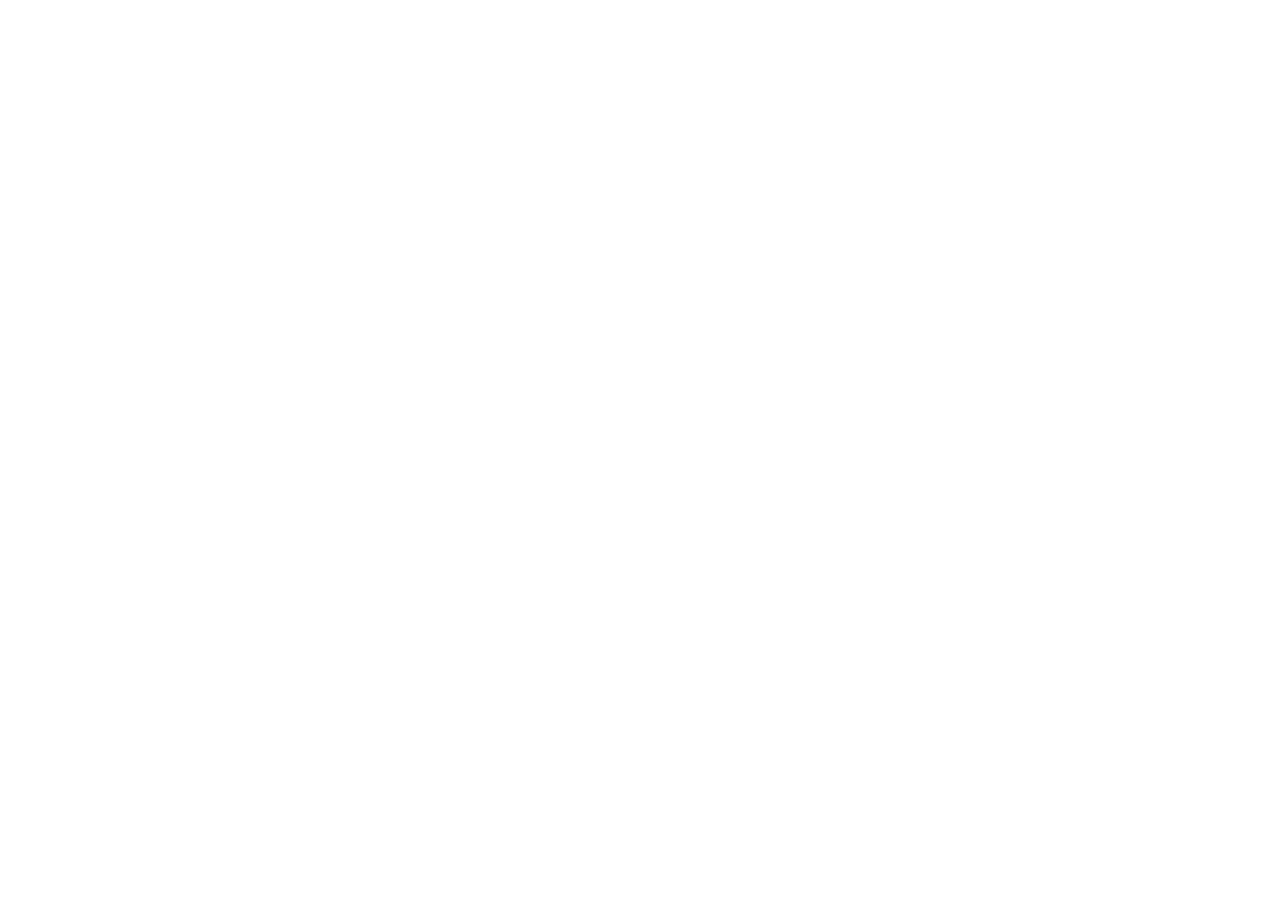
==== index.html @ 04770081 "commit first time" ====
<!doctype html>
<html lang="en">
<head>
  <meta charset="utf-8">
  <title>Project1</title>
  <base href="https://chandraahmad.github.io/project1/">
  <meta name="viewport" content="width=device-width, initial-scale=1">
  <link rel="icon" type="image/x-icon" href="favicon.ico">
  <link href="https://fonts.googleapis.com/css?family=Roboto:300,400,500&display=swap" rel="stylesheet">
  <link href="https://fonts.googleapis.com/icon?family=Material+Icons" rel="stylesheet">
<link rel="stylesheet" href="styles.2071a00f18bc515f0399.css"></head>
<body class="mat-typography">
  <app-root></app-root>
<script type="text/javascript" src="runtime.ec2944dd8b20ec099bf3.js"></script><script type="text/javascript" src="polyfills.3bfe17b0583a13473ef2.js"></script><script type="text/javascript" src="main.d7b365424b44c05b4bc6.js"></script></body>
</html>
---- styles.2071a00f18bc515f0399.css ----
.mat-badge-content{font-weight:600;font-size:12px;font-family:Roboto,"Helvetica Neue",sans-serif}.mat-badge-small .mat-badge-content{font-size:6px}.mat-badge-large .mat-badge-content{font-size:24px}.mat-h1,.mat-headline,.mat-typography h1{font:400 24px/32px Roboto,"Helvetica Neue",sans-serif;margin:0 0 16px}.mat-h2,.mat-title,.mat-typography h2{font:500 20px/32px Roboto,"Helvetica Neue",sans-serif;margin:0 0 16px}.mat-h3,.mat-subheading-2,.mat-typography h3{font:400 16px/28px Roboto,"Helvetica Neue",sans-serif;margin:0 0 16px}.mat-h4,.mat-subheading-1,.mat-typography h4{font:400 15px/24px Roboto,"Helvetica Neue",sans-serif;margin:0 0 16px}.mat-h5,.mat-typography h5{font:400 11.62px/20px Roboto,"Helvetica Neue",sans-serif;margin:0 0 12px}.mat-h6,.mat-typography h6{font:400 9.38px/20px Roboto,"Helvetica Neue",sans-serif;margin:0 0 12px}.mat-body-2,.mat-body-strong{font:500 14px/24px Roboto,"Helvetica Neue",sans-serif}.mat-body,.mat-body-1,.mat-typography{font:400 14px/20px Roboto,"Helvetica Neue",sans-serif}.mat-body p,.mat-body-1 p,.mat-typography p{margin:0 0 12px}.mat-caption,.mat-small{font:400 12px/20px Roboto,"Helvetica Neue",sans-serif}.mat-display-4,.mat-typography .mat-display-4{font:300 112px/112px Roboto,"Helvetica Neue",sans-serif;margin:0 0 56px;letter-spacing:-.05em}.mat-display-3,.mat-typography .mat-display-3{font:400 56px/56px Roboto,"Helvetica Neue",sans-serif;margin:0 0 64px;letter-spacing:-.02em}.mat-display-2,.mat-typography .mat-display-2{font:400 45px/48px Roboto,"Helvetica Neue",sans-serif;margin:0 0 64px;letter-spacing:-.005em}.mat-display-1,.mat-typography .mat-display-1{font:400 34px/40px Roboto,"Helvetica Neue",sans-serif;margin:0 0 64px}.mat-bottom-sheet-container{font:400 14px/20px Roboto,"Helvetica Neue",sans-serif}.mat-button,.mat-fab,.mat-flat-button,.mat-icon-button,.mat-mini-fab,.mat-raised-button,.mat-stroked-button{font-family:Roboto,"Helvetica Neue",sans-serif;font-size:14px;font-weight:500}.mat-button-toggle,.mat-card{font-family:Roboto,"Helvetica Neue",sans-serif}.mat-card-title{font-size:24px;font-weight:500}.mat-card-header .mat-card-title{font-size:20px}.mat-card-content,.mat-card-subtitle{font-size:14px}.mat-checkbox{font-family:Roboto,"Helvetica Neue",sans-serif}.mat-checkbox-layout .mat-checkbox-label{line-height:24px}.mat-chip{font-size:14px;font-weight:500}.mat-chip .mat-chip-remove.mat-icon,.mat-chip .mat-chip-trailing-icon.mat-icon{font-size:18px}.mat-table{font-family:Roboto,"Helvetica Neue",sans-serif}.mat-header-cell{font-size:12px;font-weight:500}.mat-cell,.mat-footer-cell{font-size:14px}.mat-calendar{font-family:Roboto,"Helvetica Neue",sans-serif}.mat-calendar-body{font-size:13px}.mat-calendar-body-label,.mat-calendar-period-button{font-size:14px;font-weight:500}.mat-calendar-table-header th{font-size:11px;font-weight:400}.mat-dialog-title{font:500 20px/32px Roboto,"Helvetica Neue",sans-serif}.mat-expansion-panel-header{font-family:Roboto,"Helvetica Neue",sans-serif;font-size:15px;font-weight:400}.mat-expansion-panel-content{font:400 14px/20px Roboto,"Helvetica Neue",sans-serif}.mat-form-field{font-size:inherit;font-weight:400;line-height:1.125;font-family:Roboto,"Helvetica Neue",sans-serif}.mat-form-field-wrapper{padding-bottom:1.34375em}.mat-form-field-prefix .mat-icon,.mat-form-field-suffix .mat-icon{font-size:150%;line-height:1.125}.mat-form-field-prefix .mat-icon-button,.mat-form-field-suffix .mat-icon-button{height:1.5em;width:1.5em}.mat-form-field-prefix .mat-icon-button .mat-icon,.mat-form-field-suffix .mat-icon-button .mat-icon{height:1.125em;line-height:1.125}.mat-form-field-infix{padding:.5em 0;border-top:.84375em solid transparent}.mat-form-field-can-float .mat-input-server:focus+.mat-form-field-label-wrapper .mat-form-field-label,.mat-form-field-can-float.mat-form-field-should-float .mat-form-field-label{transform:translateY(-1.34375em) scale(.75);width:133.33333%}.mat-form-field-can-float .mat-input-server[label]:not(:label-shown)+.mat-form-field-label-wrapper .mat-form-field-label{transform:translateY(-1.34374em) scale(.75);width:133.33334%}.mat-form-field-label-wrapper{top:-.84375em;padding-top:.84375em}.mat-form-field-label{top:1.34375em}.mat-form-field-underline{bottom:1.34375em}.mat-form-field-subscript-wrapper{font-size:75%;margin-top:.66667em;top:calc(100% - 1.79167em)}.mat-form-field-appearance-legacy .mat-form-field-wrapper{padding-bottom:1.25em}.mat-form-field-appearance-legacy .mat-form-field-infix{padding:.4375em 0}.mat-form-field-appearance-legacy.mat-form-field-can-float .mat-input-server:focus+.mat-form-field-label-wrapper .mat-form-field-label,.mat-form-field-appearance-legacy.mat-form-field-can-float.mat-form-field-should-float .mat-form-field-label{transform:translateY(-1.28125em) scale(.75) perspective(100px) translateZ(.001px);-ms-transform:translateY(-1.28125em) scale(.75);width:133.33333%}.mat-form-field-appearance-legacy.mat-form-field-can-float .mat-form-field-autofill-control:-webkit-autofill+.mat-form-field-label-wrapper .mat-form-field-label{transform:translateY(-1.28125em) scale(.75) perspective(100px) translateZ(.00101px);-ms-transform:translateY(-1.28124em) scale(.75);width:133.33334%}.mat-form-field-appearance-legacy.mat-form-field-can-float .mat-input-server[label]:not(:label-shown)+.mat-form-field-label-wrapper .mat-form-field-label{transform:translateY(-1.28125em) scale(.75) perspective(100px) translateZ(.00102px);-ms-transform:translateY(-1.28123em) scale(.75);width:133.33335%}.mat-form-field-appearance-legacy .mat-form-field-label{top:1.28125em}.mat-form-field-appearance-legacy .mat-form-field-subscript-wrapper{margin-top:.54167em;top:calc(100% - 1.66667em)}@media print{.mat-form-field-appearance-legacy.mat-form-field-can-float .mat-input-server:focus+.mat-form-field-label-wrapper .mat-form-field-label,.mat-form-field-appearance-legacy.mat-form-field-can-float.mat-form-field-should-float .mat-form-field-label{transform:translateY(-1.28122em) scale(.75)}.mat-form-field-appearance-legacy.mat-form-field-can-float .mat-form-field-autofill-control:-webkit-autofill+.mat-form-field-label-wrapper .mat-form-field-label{transform:translateY(-1.28121em) scale(.75)}.mat-form-field-appearance-legacy.mat-form-field-can-float .mat-input-server[label]:not(:label-shown)+.mat-form-field-label-wrapper .mat-form-field-label{transform:translateY(-1.2812em) scale(.75)}}.mat-form-field-appearance-fill .mat-form-field-infix{padding:.25em 0 .75em}.mat-form-field-appearance-fill .mat-form-field-label{top:1.09375em;margin-top:-.5em}.mat-form-field-appearance-fill.mat-form-field-can-float .mat-input-server:focus+.mat-form-field-label-wrapper .mat-form-field-label,.mat-form-field-appearance-fill.mat-form-field-can-float.mat-form-field-should-float .mat-form-field-label{transform:translateY(-.59375em) scale(.75);width:133.33333%}.mat-form-field-appearance-fill.mat-form-field-can-float .mat-input-server[label]:not(:label-shown)+.mat-form-field-label-wrapper .mat-form-field-label{transform:translateY(-.59374em) scale(.75);width:133.33334%}.mat-form-field-appearance-outline .mat-form-field-infix{padding:1em 0}.mat-form-field-appearance-outline .mat-form-field-label{top:1.84375em;margin-top:-.25em}.mat-form-field-appearance-outline.mat-form-field-can-float .mat-input-server:focus+.mat-form-field-label-wrapper .mat-form-field-label,.mat-form-field-appearance-outline.mat-form-field-can-float.mat-form-field-should-float .mat-form-field-label{transform:translateY(-1.59375em) scale(.75);width:133.33333%}.mat-form-field-appearance-outline.mat-form-field-can-float .mat-input-server[label]:not(:label-shown)+.mat-form-field-label-wrapper .mat-form-field-label{transform:translateY(-1.59374em) scale(.75);width:133.33334%}.mat-grid-tile-footer,.mat-grid-tile-header{font-size:14px}.mat-grid-tile-footer .mat-line,.mat-grid-tile-header .mat-line{white-space:nowrap;overflow:hidden;text-overflow:ellipsis;display:block;box-sizing:border-box}.mat-grid-tile-footer .mat-line:nth-child(n+2),.mat-grid-tile-header .mat-line:nth-child(n+2){font-size:12px}input.mat-input-element{margin-top:-.0625em}.mat-menu-item{font-family:Roboto,"Helvetica Neue",sans-serif;font-size:14px;font-weight:400}.mat-paginator,.mat-paginator-page-size .mat-select-trigger{font-family:Roboto,"Helvetica Neue",sans-serif;font-size:12px}.mat-radio-button,.mat-select{font-family:Roboto,"Helvetica Neue",sans-serif}.mat-select-trigger{height:1.125em}.mat-slide-toggle-content{font-family:Roboto,"Helvetica Neue",sans-serif}.mat-slider-thumb-label-text{font-family:Roboto,"Helvetica Neue",sans-serif;font-size:12px;font-weight:500}.mat-stepper-horizontal,.mat-stepper-vertical{font-family:Roboto,"Helvetica Neue",sans-serif}.mat-step-label{font-size:14px;font-weight:400}.mat-step-sub-label-error{font-weight:400}.mat-step-label-error{font-size:14px}.mat-step-label-selected{font-size:14px;font-weight:500}.mat-tab-group{font-family:Roboto,"Helvetica Neue",sans-serif}.mat-tab-label,.mat-tab-link{font-family:Roboto,"Helvetica Neue",sans-serif;font-size:14px;font-weight:500}.mat-toolbar,.mat-toolbar h1,.mat-toolbar h2,.mat-toolbar h3,.mat-toolbar h4,.mat-toolbar h5,.mat-toolbar h6{font:500 20px/32px Roboto,"Helvetica Neue",sans-serif;margin:0}.mat-tooltip{font-family:Roboto,"Helvetica Neue",sans-serif;font-size:10px;padding-top:6px;padding-bottom:6px}.mat-tooltip-handset{font-size:14px;padding-top:8px;padding-bottom:8px}.mat-list-item,.mat-list-option{font-family:Roboto,"Helvetica Neue",sans-serif}.mat-list-base .mat-list-item{font-size:16px}.mat-list-base .mat-list-item .mat-line{white-space:nowrap;overflow:hidden;text-overflow:ellipsis;display:block;box-sizing:border-box}.mat-list-base .mat-list-item .mat-line:nth-child(n+2){font-size:14px}.mat-list-base .mat-list-option{font-size:16px}.mat-list-base .mat-list-option .mat-line{white-space:nowrap;overflow:hidden;text-overflow:ellipsis;display:block;box-sizing:border-box}.mat-list-base .mat-list-option .mat-line:nth-child(n+2){font-size:14px}.mat-list-base[dense] .mat-list-item{font-size:12px}.mat-list-base[dense] .mat-list-item .mat-line{white-space:nowrap;overflow:hidden;text-overflow:ellipsis;display:block;box-sizing:border-box}.mat-list-base[dense] .mat-list-item .mat-line:nth-child(n+2),.mat-list-base[dense] .mat-list-option{font-size:12px}.mat-list-base[dense] .mat-list-option .mat-line{white-space:nowrap;overflow:hidden;text-overflow:ellipsis;display:block;box-sizing:border-box}.mat-list-base[dense] .mat-list-option .mat-line:nth-child(n+2){font-size:12px}.mat-list-base[dense] .mat-subheader{font-family:Roboto,"Helvetica Neue",sans-serif;font-size:12px;font-weight:500}.mat-option{font-family:Roboto,"Helvetica Neue",sans-serif;font-size:16px;color:#fff}.mat-optgroup-label{font:500 14px/24px Roboto,"Helvetica Neue",sans-serif;color:rgba(255,255,255,.7)}.mat-simple-snackbar{font-family:Roboto,"Helvetica Neue",sans-serif;font-size:14px}.mat-simple-snackbar-action{line-height:1;font-family:inherit;font-size:inherit;font-weight:500}.mat-ripple{overflow:hidden;position:relative}.mat-ripple.mat-ripple-unbounded{overflow:visible}.mat-ripple-element{position:absolute;border-radius:50%;pointer-events:none;transition:opacity,transform 0s cubic-bezier(0,0,.2,1);transform:scale(0)}@media (-ms-high-contrast:active){.mat-ripple-element{display:none}}.cdk-visually-hidden{border:0;clip:rect(0 0 0 0);height:1px;margin:-1px;overflow:hidden;padding:0;position:absolute;width:1px;outline:0;-webkit-appearance:none;-moz-appearance:none}.cdk-global-overlay-wrapper,.cdk-overlay-container{pointer-events:none;top:0;left:0;height:100%;width:100%}.cdk-overlay-container{position:fixed;z-index:1000}.cdk-overlay-container:empty{display:none}.cdk-global-overlay-wrapper{display:flex;position:absolute;z-index:1000}.cdk-overlay-pane{position:absolute;pointer-events:auto;box-sizing:border-box;z-index:1000;display:flex;max-width:100%;max-height:100%}.cdk-overlay-backdrop{position:absolute;top:0;bottom:0;left:0;right:0;z-index:1000;pointer-events:auto;-webkit-tap-highlight-color:transparent;transition:opacity .4s cubic-bezier(.25,.8,.25,1);opacity:0}.cdk-overlay-backdrop.cdk-overlay-backdrop-showing{opacity:1}@media screen and (-ms-high-contrast:active){.cdk-overlay-backdrop.cdk-overlay-backdrop-showing{opacity:.6}}.cdk-overlay-dark-backdrop{background:rgba(0,0,0,.32)}.cdk-overlay-transparent-backdrop,.cdk-overlay-transparent-backdrop.cdk-overlay-backdrop-showing{opacity:0}.cdk-overlay-connected-position-bounding-box{position:absolute;z-index:1000;display:flex;flex-direction:column;min-width:1px;min-height:1px}.cdk-global-scrollblock{position:fixed;width:100%;overflow-y:scroll}@-webkit-keyframes cdk-text-field-autofill-start{/*!*/}@keyframes cdk-text-field-autofill-start{/*!*/}@-webkit-keyframes cdk-text-field-autofill-end{/*!*/}@keyframes cdk-text-field-autofill-end{/*!*/}.cdk-text-field-autofill-monitored:-webkit-autofill{-webkit-animation-name:cdk-text-field-autofill-start;animation-name:cdk-text-field-autofill-start}.cdk-text-field-autofill-monitored:not(:-webkit-autofill){-webkit-animation-name:cdk-text-field-autofill-end;animation-name:cdk-text-field-autofill-end}textarea.cdk-textarea-autosize{resize:none}textarea.cdk-textarea-autosize-measuring{height:auto!important;overflow:hidden!important;padding:2px 0!important;box-sizing:content-box!important}.mat-ripple-element{background-color:rgba(255,255,255,.1)}.mat-option.mat-selected:not(.mat-option-multiple):not(.mat-option-disabled),.mat-option:focus:not(.mat-option-disabled),.mat-option:hover:not(.mat-option-disabled){background:rgba(255,255,255,.04)}.mat-option.mat-active{background:rgba(255,255,255,.04);color:#fff}.mat-option.mat-option-disabled{color:rgba(255,255,255,.5)}.mat-primary .mat-option.mat-selected:not(.mat-option-disabled){color:#c2185b}.mat-accent .mat-option.mat-selected:not(.mat-option-disabled){color:#b0bec5}.mat-warn .mat-option.mat-selected:not(.mat-option-disabled){color:#f44336}.mat-optgroup-disabled .mat-optgroup-label{color:rgba(255,255,255,.5)}.mat-pseudo-checkbox{color:rgba(255,255,255,.7)}.mat-pseudo-checkbox::after{color:#303030}.mat-pseudo-checkbox-disabled{color:#686868}.mat-accent .mat-pseudo-checkbox-checked,.mat-accent .mat-pseudo-checkbox-indeterminate,.mat-pseudo-checkbox-checked,.mat-pseudo-checkbox-indeterminate{background:#b0bec5}.mat-primary .mat-pseudo-checkbox-checked,.mat-primary .mat-pseudo-checkbox-indeterminate{background:#c2185b}.mat-warn .mat-pseudo-checkbox-checked,.mat-warn .mat-pseudo-checkbox-indeterminate{background:#f44336}.mat-pseudo-checkbox-checked.mat-pseudo-checkbox-disabled,.mat-pseudo-checkbox-indeterminate.mat-pseudo-checkbox-disabled{background:#686868}.mat-elevation-z0{box-shadow:0 0 0 0 rgba(0,0,0,.2),0 0 0 0 rgba(0,0,0,.14),0 0 0 0 rgba(0,0,0,.12)}.mat-elevation-z1{box-shadow:0 2px 1px -1px rgba(0,0,0,.2),0 1px 1px 0 rgba(0,0,0,.14),0 1px 3px 0 rgba(0,0,0,.12)}.mat-elevation-z2{box-shadow:0 3px 1px -2px rgba(0,0,0,.2),0 2px 2px 0 rgba(0,0,0,.14),0 1px 5px 0 rgba(0,0,0,.12)}.mat-elevation-z3{box-shadow:0 3px 3px -2px rgba(0,0,0,.2),0 3px 4px 0 rgba(0,0,0,.14),0 1px 8px 0 rgba(0,0,0,.12)}.mat-elevation-z4{box-shadow:0 2px 4px -1px rgba(0,0,0,.2),0 4px 5px 0 rgba(0,0,0,.14),0 1px 10px 0 rgba(0,0,0,.12)}.mat-elevation-z5{box-shadow:0 3px 5px -1px rgba(0,0,0,.2),0 5px 8px 0 rgba(0,0,0,.14),0 1px 14px 0 rgba(0,0,0,.12)}.mat-elevation-z6{box-shadow:0 3px 5px -1px rgba(0,0,0,.2),0 6px 10px 0 rgba(0,0,0,.14),0 1px 18px 0 rgba(0,0,0,.12)}.mat-elevation-z7{box-shadow:0 4px 5px -2px rgba(0,0,0,.2),0 7px 10px 1px rgba(0,0,0,.14),0 2px 16px 1px rgba(0,0,0,.12)}.mat-elevation-z8{box-shadow:0 5px 5px -3px rgba(0,0,0,.2),0 8px 10px 1px rgba(0,0,0,.14),0 3px 14px 2px rgba(0,0,0,.12)}.mat-elevation-z9{box-shadow:0 5px 6px -3px rgba(0,0,0,.2),0 9px 12px 1px rgba(0,0,0,.14),0 3px 16px 2px rgba(0,0,0,.12)}.mat-elevation-z10{box-shadow:0 6px 6px -3px rgba(0,0,0,.2),0 10px 14px 1px rgba(0,0,0,.14),0 4px 18px 3px rgba(0,0,0,.12)}.mat-elevation-z11{box-shadow:0 6px 7px -4px rgba(0,0,0,.2),0 11px 15px 1px rgba(0,0,0,.14),0 4px 20px 3px rgba(0,0,0,.12)}.mat-elevation-z12{box-shadow:0 7px 8px -4px rgba(0,0,0,.2),0 12px 17px 2px rgba(0,0,0,.14),0 5px 22px 4px rgba(0,0,0,.12)}.mat-elevation-z13{box-shadow:0 7px 8px -4px rgba(0,0,0,.2),0 13px 19px 2px rgba(0,0,0,.14),0 5px 24px 4px rgba(0,0,0,.12)}.mat-elevation-z14{box-shadow:0 7px 9px -4px rgba(0,0,0,.2),0 14px 21px 2px rgba(0,0,0,.14),0 5px 26px 4px rgba(0,0,0,.12)}.mat-elevation-z15{box-shadow:0 8px 9px -5px rgba(0,0,0,.2),0 15px 22px 2px rgba(0,0,0,.14),0 6px 28px 5px rgba(0,0,0,.12)}.mat-elevation-z16{box-shadow:0 8px 10px -5px rgba(0,0,0,.2),0 16px 24px 2px rgba(0,0,0,.14),0 6px 30px 5px rgba(0,0,0,.12)}.mat-elevation-z17{box-shadow:0 8px 11px -5px rgba(0,0,0,.2),0 17px 26px 2px rgba(0,0,0,.14),0 6px 32px 5px rgba(0,0,0,.12)}.mat-elevation-z18{box-shadow:0 9px 11px -5px rgba(0,0,0,.2),0 18px 28px 2px rgba(0,0,0,.14),0 7px 34px 6px rgba(0,0,0,.12)}.mat-elevation-z19{box-shadow:0 9px 12px -6px rgba(0,0,0,.2),0 19px 29px 2px rgba(0,0,0,.14),0 7px 36px 6px rgba(0,0,0,.12)}.mat-elevation-z20{box-shadow:0 10px 13px -6px rgba(0,0,0,.2),0 20px 31px 3px rgba(0,0,0,.14),0 8px 38px 7px rgba(0,0,0,.12)}.mat-elevation-z21{box-shadow:0 10px 13px -6px rgba(0,0,0,.2),0 21px 33px 3px rgba(0,0,0,.14),0 8px 40px 7px rgba(0,0,0,.12)}.mat-elevation-z22{box-shadow:0 10px 14px -6px rgba(0,0,0,.2),0 22px 35px 3px rgba(0,0,0,.14),0 8px 42px 7px rgba(0,0,0,.12)}.mat-elevation-z23{box-shadow:0 11px 14px -7px rgba(0,0,0,.2),0 23px 36px 3px rgba(0,0,0,.14),0 9px 44px 8px rgba(0,0,0,.12)}.mat-elevation-z24{box-shadow:0 11px 15px -7px rgba(0,0,0,.2),0 24px 38px 3px rgba(0,0,0,.14),0 9px 46px 8px rgba(0,0,0,.12)}.mat-app-background{background-color:#303030;color:#fff}.mat-theme-loaded-marker{display:none}.mat-autocomplete-panel{background:#424242;color:#fff}.mat-autocomplete-panel:not([class*=mat-elevation-z]){box-shadow:0 2px 4px -1px rgba(0,0,0,.2),0 4px 5px 0 rgba(0,0,0,.14),0 1px 10px 0 rgba(0,0,0,.12)}.mat-autocomplete-panel .mat-option.mat-selected:not(.mat-active):not(:hover){background:#424242}.mat-autocomplete-panel .mat-option.mat-selected:not(.mat-active):not(:hover):not(.mat-option-disabled){color:#fff}@media (-ms-high-contrast:active){.mat-badge-content{outline:solid 1px;border-radius:0}.mat-checkbox-disabled{opacity:.5}}.mat-badge-accent .mat-badge-content{background:#b0bec5;color:rgba(0,0,0,.87)}.mat-badge-warn .mat-badge-content{color:#fff;background:#f44336}.mat-badge{position:relative}.mat-badge-hidden .mat-badge-content{display:none}.mat-badge-disabled .mat-badge-content{background:#6e6e6e;color:rgba(255,255,255,.5)}.mat-badge-content{color:#fff;background:#c2185b;position:absolute;text-align:center;display:inline-block;border-radius:50%;transition:transform .2s ease-in-out;transform:scale(.6);overflow:hidden;white-space:nowrap;text-overflow:ellipsis;pointer-events:none}.mat-badge-content.mat-badge-active{transform:none}.mat-badge-small .mat-badge-content{width:16px;height:16px;line-height:16px}.mat-badge-small.mat-badge-above .mat-badge-content{top:-8px}.mat-badge-small.mat-badge-below .mat-badge-content{bottom:-8px}.mat-badge-small.mat-badge-before .mat-badge-content{left:-16px}[dir=rtl] .mat-badge-small.mat-badge-before .mat-badge-content{left:auto;right:-16px}.mat-badge-small.mat-badge-after .mat-badge-content{right:-16px}[dir=rtl] .mat-badge-small.mat-badge-after .mat-badge-content{right:auto;left:-16px}.mat-badge-small.mat-badge-overlap.mat-badge-before .mat-badge-content{left:-8px}[dir=rtl] .mat-badge-small.mat-badge-overlap.mat-badge-before .mat-badge-content{left:auto;right:-8px}.mat-badge-small.mat-badge-overlap.mat-badge-after .mat-badge-content{right:-8px}[dir=rtl] .mat-badge-small.mat-badge-overlap.mat-badge-after .mat-badge-content{right:auto;left:-8px}.mat-badge-medium .mat-badge-content{width:22px;height:22px;line-height:22px}.mat-badge-medium.mat-badge-above .mat-badge-content{top:-11px}.mat-badge-medium.mat-badge-below .mat-badge-content{bottom:-11px}.mat-badge-medium.mat-badge-before .mat-badge-content{left:-22px}[dir=rtl] .mat-badge-medium.mat-badge-before .mat-badge-content{left:auto;right:-22px}.mat-badge-medium.mat-badge-after .mat-badge-content{right:-22px}[dir=rtl] .mat-badge-medium.mat-badge-after .mat-badge-content{right:auto;left:-22px}.mat-badge-medium.mat-badge-overlap.mat-badge-before .mat-badge-content{left:-11px}[dir=rtl] .mat-badge-medium.mat-badge-overlap.mat-badge-before .mat-badge-content{left:auto;right:-11px}.mat-badge-medium.mat-badge-overlap.mat-badge-after .mat-badge-content{right:-11px}[dir=rtl] .mat-badge-medium.mat-badge-overlap.mat-badge-after .mat-badge-content{right:auto;left:-11px}.mat-badge-large .mat-badge-content{width:28px;height:28px;line-height:28px}.mat-badge-large.mat-badge-above .mat-badge-content{top:-14px}.mat-badge-large.mat-badge-below .mat-badge-content{bottom:-14px}.mat-badge-large.mat-badge-before .mat-badge-content{left:-28px}[dir=rtl] .mat-badge-large.mat-badge-before .mat-badge-content{left:auto;right:-28px}.mat-badge-large.mat-badge-after .mat-badge-content{right:-28px}[dir=rtl] .mat-badge-large.mat-badge-after .mat-badge-content{right:auto;left:-28px}.mat-badge-large.mat-badge-overlap.mat-badge-before .mat-badge-content{left:-14px}[dir=rtl] .mat-badge-large.mat-badge-overlap.mat-badge-before .mat-badge-content{left:auto;right:-14px}.mat-badge-large.mat-badge-overlap.mat-badge-after .mat-badge-content{right:-14px}[dir=rtl] .mat-badge-large.mat-badge-overlap.mat-badge-after .mat-badge-content{right:auto;left:-14px}.mat-bottom-sheet-container{box-shadow:0 8px 10px -5px rgba(0,0,0,.2),0 16px 24px 2px rgba(0,0,0,.14),0 6px 30px 5px rgba(0,0,0,.12);background:#424242;color:#fff}.mat-button,.mat-icon-button,.mat-stroked-button{color:inherit;background:0 0}.mat-button.mat-primary,.mat-icon-button.mat-primary,.mat-stroked-button.mat-primary{color:#c2185b}.mat-button.mat-accent,.mat-icon-button.mat-accent,.mat-stroked-button.mat-accent{color:#b0bec5}.mat-button.mat-warn,.mat-icon-button.mat-warn,.mat-stroked-button.mat-warn{color:#f44336}.mat-button.mat-accent[disabled],.mat-button.mat-primary[disabled],.mat-button.mat-warn[disabled],.mat-button[disabled][disabled],.mat-icon-button.mat-accent[disabled],.mat-icon-button.mat-primary[disabled],.mat-icon-button.mat-warn[disabled],.mat-icon-button[disabled][disabled],.mat-stroked-button.mat-accent[disabled],.mat-stroked-button.mat-primary[disabled],.mat-stroked-button.mat-warn[disabled],.mat-stroked-button[disabled][disabled]{color:rgba(255,255,255,.3)}.mat-button.mat-primary .mat-button-focus-overlay,.mat-icon-button.mat-primary .mat-button-focus-overlay,.mat-stroked-button.mat-primary .mat-button-focus-overlay{background-color:#c2185b}.mat-button.mat-accent .mat-button-focus-overlay,.mat-icon-button.mat-accent .mat-button-focus-overlay,.mat-stroked-button.mat-accent .mat-button-focus-overlay{background-color:#b0bec5}.mat-button.mat-warn .mat-button-focus-overlay,.mat-icon-button.mat-warn .mat-button-focus-overlay,.mat-stroked-button.mat-warn .mat-button-focus-overlay{background-color:#f44336}.mat-button[disabled] .mat-button-focus-overlay,.mat-icon-button[disabled] .mat-button-focus-overlay,.mat-stroked-button[disabled] .mat-button-focus-overlay{background-color:transparent}.mat-button .mat-ripple-element,.mat-icon-button .mat-ripple-element,.mat-stroked-button .mat-ripple-element{opacity:.1;background-color:currentColor}.mat-button-focus-overlay{background:#fff}.mat-stroked-button:not([disabled]){border-color:rgba(255,255,255,.12)}.mat-fab,.mat-flat-button,.mat-mini-fab,.mat-raised-button{color:#fff;background-color:#424242}.mat-fab.mat-primary,.mat-flat-button.mat-primary,.mat-mini-fab.mat-primary,.mat-raised-button.mat-primary{color:#fff;background-color:#c2185b}.mat-fab.mat-accent,.mat-flat-button.mat-accent,.mat-mini-fab.mat-accent,.mat-raised-button.mat-accent{color:rgba(0,0,0,.87);background-color:#b0bec5}.mat-fab.mat-warn,.mat-flat-button.mat-warn,.mat-mini-fab.mat-warn,.mat-raised-button.mat-warn{color:#fff;background-color:#f44336}.mat-fab.mat-accent[disabled],.mat-fab.mat-primary[disabled],.mat-fab.mat-warn[disabled],.mat-fab[disabled][disabled],.mat-flat-button.mat-accent[disabled],.mat-flat-button.mat-primary[disabled],.mat-flat-button.mat-warn[disabled],.mat-flat-button[disabled][disabled],.mat-mini-fab.mat-accent[disabled],.mat-mini-fab.mat-primary[disabled],.mat-mini-fab.mat-warn[disabled],.mat-mini-fab[disabled][disabled],.mat-raised-button.mat-accent[disabled],.mat-raised-button.mat-primary[disabled],.mat-raised-button.mat-warn[disabled],.mat-raised-button[disabled][disabled]{color:rgba(255,255,255,.3);background-color:rgba(255,255,255,.12)}.mat-fab.mat-primary .mat-ripple-element,.mat-flat-button.mat-primary .mat-ripple-element,.mat-mini-fab.mat-primary .mat-ripple-element,.mat-raised-button.mat-primary .mat-ripple-element{background-color:rgba(255,255,255,.1)}.mat-fab.mat-accent .mat-ripple-element,.mat-flat-button.mat-accent .mat-ripple-element,.mat-mini-fab.mat-accent .mat-ripple-element,.mat-raised-button.mat-accent .mat-ripple-element{background-color:rgba(0,0,0,.1)}.mat-fab.mat-warn .mat-ripple-element,.mat-flat-button.mat-warn .mat-ripple-element,.mat-mini-fab.mat-warn .mat-ripple-element,.mat-raised-button.mat-warn .mat-ripple-element{background-color:rgba(255,255,255,.1)}.mat-flat-button:not([class*=mat-elevation-z]),.mat-stroked-button:not([class*=mat-elevation-z]){box-shadow:0 0 0 0 rgba(0,0,0,.2),0 0 0 0 rgba(0,0,0,.14),0 0 0 0 rgba(0,0,0,.12)}.mat-raised-button:not([class*=mat-elevation-z]){box-shadow:0 3px 1px -2px rgba(0,0,0,.2),0 2px 2px 0 rgba(0,0,0,.14),0 1px 5px 0 rgba(0,0,0,.12)}.mat-raised-button:not([disabled]):active:not([class*=mat-elevation-z]){box-shadow:0 5px 5px -3px rgba(0,0,0,.2),0 8px 10px 1px rgba(0,0,0,.14),0 3px 14px 2px rgba(0,0,0,.12)}.mat-raised-button[disabled]:not([class*=mat-elevation-z]){box-shadow:0 0 0 0 rgba(0,0,0,.2),0 0 0 0 rgba(0,0,0,.14),0 0 0 0 rgba(0,0,0,.12)}.mat-fab:not([class*=mat-elevation-z]),.mat-mini-fab:not([class*=mat-elevation-z]){box-shadow:0 3px 5px -1px rgba(0,0,0,.2),0 6px 10px 0 rgba(0,0,0,.14),0 1px 18px 0 rgba(0,0,0,.12)}.mat-fab:not([disabled]):active:not([class*=mat-elevation-z]),.mat-mini-fab:not([disabled]):active:not([class*=mat-elevation-z]){box-shadow:0 7px 8px -4px rgba(0,0,0,.2),0 12px 17px 2px rgba(0,0,0,.14),0 5px 22px 4px rgba(0,0,0,.12)}.mat-fab[disabled]:not([class*=mat-elevation-z]),.mat-mini-fab[disabled]:not([class*=mat-elevation-z]){box-shadow:0 0 0 0 rgba(0,0,0,.2),0 0 0 0 rgba(0,0,0,.14),0 0 0 0 rgba(0,0,0,.12)}.mat-button-toggle-group,.mat-button-toggle-standalone{box-shadow:0 3px 1px -2px rgba(0,0,0,.2),0 2px 2px 0 rgba(0,0,0,.14),0 1px 5px 0 rgba(0,0,0,.12)}.mat-button-toggle-group-appearance-standard,.mat-button-toggle-standalone.mat-button-toggle-appearance-standard{box-shadow:none;border:1px solid rgba(255,255,255,.12)}.mat-button-toggle{color:rgba(255,255,255,.5)}.mat-button-toggle .mat-button-toggle-focus-overlay{background-color:rgba(255,255,255,.12)}.mat-button-toggle-appearance-standard{color:#fff;background:#424242}.mat-button-toggle-appearance-standard .mat-button-toggle-focus-overlay{background-color:#fff}.mat-button-toggle-group-appearance-standard .mat-button-toggle+.mat-button-toggle{border-left:1px solid rgba(255,255,255,.12)}[dir=rtl] .mat-button-toggle-group-appearance-standard .mat-button-toggle+.mat-button-toggle{border-left:none;border-right:1px solid rgba(255,255,255,.12)}.mat-button-toggle-group-appearance-standard.mat-button-toggle-vertical .mat-button-toggle+.mat-button-toggle{border-left:none;border-right:none;border-top:1px solid rgba(255,255,255,.12)}.mat-button-toggle-checked{background-color:#212121;color:rgba(255,255,255,.7)}.mat-button-toggle-checked.mat-button-toggle-appearance-standard{color:#fff}.mat-button-toggle-disabled{color:rgba(255,255,255,.3);background-color:#000}.mat-button-toggle-disabled.mat-button-toggle-appearance-standard{background:#424242}.mat-button-toggle-disabled.mat-button-toggle-checked{background-color:#424242}.mat-card{background:#424242;color:#fff}.mat-card:not([class*=mat-elevation-z]){box-shadow:0 2px 1px -1px rgba(0,0,0,.2),0 1px 1px 0 rgba(0,0,0,.14),0 1px 3px 0 rgba(0,0,0,.12)}.mat-card.mat-card-flat:not([class*=mat-elevation-z]){box-shadow:0 0 0 0 rgba(0,0,0,.2),0 0 0 0 rgba(0,0,0,.14),0 0 0 0 rgba(0,0,0,.12)}.mat-card-subtitle{color:rgba(255,255,255,.7)}.mat-checkbox-frame{border-color:rgba(255,255,255,.7)}.mat-checkbox-checkmark{fill:#303030}.mat-checkbox-checkmark-path{stroke:#303030!important}@media (-ms-high-contrast:black-on-white){.mat-checkbox-checkmark-path{stroke:#000!important}}.mat-checkbox-mixedmark{background-color:#303030}.mat-checkbox-checked.mat-primary .mat-checkbox-background,.mat-checkbox-indeterminate.mat-primary .mat-checkbox-background{background-color:#c2185b}.mat-checkbox-checked.mat-accent .mat-checkbox-background,.mat-checkbox-indeterminate.mat-accent .mat-checkbox-background{background-color:#b0bec5}.mat-checkbox-checked.mat-warn .mat-checkbox-background,.mat-checkbox-indeterminate.mat-warn .mat-checkbox-background{background-color:#f44336}.mat-checkbox-disabled.mat-checkbox-checked .mat-checkbox-background,.mat-checkbox-disabled.mat-checkbox-indeterminate .mat-checkbox-background{background-color:#686868}.mat-checkbox-disabled:not(.mat-checkbox-checked) .mat-checkbox-frame{border-color:#686868}.mat-checkbox-disabled .mat-checkbox-label{color:rgba(255,255,255,.7)}@media (-ms-high-contrast:active){.mat-checkbox-background{background:0 0}}.mat-checkbox:not(.mat-checkbox-disabled).mat-primary .mat-checkbox-ripple .mat-ripple-element{background-color:#c2185b}.mat-checkbox:not(.mat-checkbox-disabled).mat-accent .mat-checkbox-ripple .mat-ripple-element{background-color:#b0bec5}.mat-checkbox:not(.mat-checkbox-disabled).mat-warn .mat-checkbox-ripple .mat-ripple-element{background-color:#f44336}.mat-chip.mat-standard-chip{background-color:#616161;color:#fff}.mat-chip.mat-standard-chip .mat-chip-remove{color:#fff;opacity:.4}.mat-chip.mat-standard-chip:not(.mat-chip-disabled):active{box-shadow:0 3px 3px -2px rgba(0,0,0,.2),0 3px 4px 0 rgba(0,0,0,.14),0 1px 8px 0 rgba(0,0,0,.12)}.mat-chip.mat-standard-chip:not(.mat-chip-disabled) .mat-chip-remove:hover{opacity:.54}.mat-chip.mat-standard-chip.mat-chip-disabled{opacity:.4}.mat-chip.mat-standard-chip::after{background:#fff}.mat-chip.mat-standard-chip.mat-chip-selected.mat-primary{background-color:#c2185b;color:#fff}.mat-chip.mat-standard-chip.mat-chip-selected.mat-primary .mat-chip-remove{color:#fff;opacity:.4}.mat-chip.mat-standard-chip.mat-chip-selected.mat-primary .mat-ripple-element{background:rgba(255,255,255,.1)}.mat-chip.mat-standard-chip.mat-chip-selected.mat-warn{background-color:#f44336;color:#fff}.mat-chip.mat-standard-chip.mat-chip-selected.mat-warn .mat-chip-remove{color:#fff;opacity:.4}.mat-chip.mat-standard-chip.mat-chip-selected.mat-warn .mat-ripple-element{background:rgba(255,255,255,.1)}.mat-chip.mat-standard-chip.mat-chip-selected.mat-accent{background-color:#b0bec5;color:rgba(0,0,0,.87)}.mat-chip.mat-standard-chip.mat-chip-selected.mat-accent .mat-chip-remove{color:rgba(0,0,0,.87);opacity:.4}.mat-chip.mat-standard-chip.mat-chip-selected.mat-accent .mat-ripple-element{background:rgba(0,0,0,.1)}.mat-table{background:#424242}.mat-table tbody,.mat-table tfoot,.mat-table thead,.mat-table-sticky,[mat-footer-row],[mat-header-row],[mat-row],mat-footer-row,mat-header-row,mat-row{background:inherit}mat-footer-row,mat-header-row,mat-row,td.mat-cell,td.mat-footer-cell,th.mat-header-cell{border-bottom-color:rgba(255,255,255,.12)}.mat-header-cell{color:rgba(255,255,255,.7)}.mat-cell,.mat-footer-cell{color:#fff}.mat-calendar-arrow{border-top-color:#fff}.mat-datepicker-content .mat-calendar-next-button,.mat-datepicker-content .mat-calendar-previous-button,.mat-datepicker-toggle{color:#fff}.mat-calendar-table-header{color:rgba(255,255,255,.5)}.mat-calendar-table-header-divider::after{background:rgba(255,255,255,.12)}.mat-calendar-body-label{color:rgba(255,255,255,.7)}.mat-calendar-body-cell-content{color:#fff;border-color:transparent}.mat-calendar-body-disabled>.mat-calendar-body-cell-content:not(.mat-calendar-body-selected){color:rgba(255,255,255,.5)}.cdk-keyboard-focused .mat-calendar-body-active>.mat-calendar-body-cell-content:not(.mat-calendar-body-selected),.cdk-program-focused .mat-calendar-body-active>.mat-calendar-body-cell-content:not(.mat-calendar-body-selected),.mat-calendar-body-cell:not(.mat-calendar-body-disabled):hover>.mat-calendar-body-cell-content:not(.mat-calendar-body-selected){background-color:rgba(255,255,255,.04)}.mat-calendar-body-today:not(.mat-calendar-body-selected){border-color:rgba(255,255,255,.5)}.mat-calendar-body-disabled>.mat-calendar-body-today:not(.mat-calendar-body-selected){border-color:rgba(255,255,255,.3)}.mat-calendar-body-selected{background-color:#c2185b;color:#fff}.mat-calendar-body-disabled>.mat-calendar-body-selected{background-color:rgba(194,24,91,.4)}.mat-calendar-body-today.mat-calendar-body-selected{box-shadow:inset 0 0 0 1px #fff}.mat-datepicker-content{box-shadow:0 2px 4px -1px rgba(0,0,0,.2),0 4px 5px 0 rgba(0,0,0,.14),0 1px 10px 0 rgba(0,0,0,.12);background-color:#424242;color:#fff}.mat-datepicker-content.mat-accent .mat-calendar-body-selected{background-color:#b0bec5;color:rgba(0,0,0,.87)}.mat-datepicker-content.mat-accent .mat-calendar-body-disabled>.mat-calendar-body-selected{background-color:rgba(176,190,197,.4)}.mat-datepicker-content.mat-accent .mat-calendar-body-today.mat-calendar-body-selected{box-shadow:inset 0 0 0 1px rgba(0,0,0,.87)}.mat-datepicker-content.mat-warn .mat-calendar-body-selected{background-color:#f44336;color:#fff}.mat-datepicker-content.mat-warn .mat-calendar-body-disabled>.mat-calendar-body-selected{background-color:rgba(244,67,54,.4)}.mat-datepicker-content.mat-warn .mat-calendar-body-today.mat-calendar-body-selected{box-shadow:inset 0 0 0 1px #fff}.mat-datepicker-content-touch{box-shadow:0 0 0 0 rgba(0,0,0,.2),0 0 0 0 rgba(0,0,0,.14),0 0 0 0 rgba(0,0,0,.12)}.mat-datepicker-toggle-active{color:#c2185b}.mat-datepicker-toggle-active.mat-accent{color:#b0bec5}.mat-datepicker-toggle-active.mat-warn{color:#f44336}.mat-dialog-container{box-shadow:0 11px 15px -7px rgba(0,0,0,.2),0 24px 38px 3px rgba(0,0,0,.14),0 9px 46px 8px rgba(0,0,0,.12);background:#424242;color:#fff}.mat-divider{border-top-color:rgba(255,255,255,.12)}.mat-divider-vertical{border-right-color:rgba(255,255,255,.12)}.mat-expansion-panel{background:#424242;color:#fff}.mat-expansion-panel:not([class*=mat-elevation-z]){box-shadow:0 3px 1px -2px rgba(0,0,0,.2),0 2px 2px 0 rgba(0,0,0,.14),0 1px 5px 0 rgba(0,0,0,.12)}.mat-action-row{border-top-color:rgba(255,255,255,.12)}.mat-expansion-panel:not(.mat-expanded) .mat-expansion-panel-header:not([aria-disabled=true]).cdk-keyboard-focused,.mat-expansion-panel:not(.mat-expanded) .mat-expansion-panel-header:not([aria-disabled=true]).cdk-program-focused,.mat-expansion-panel:not(.mat-expanded) .mat-expansion-panel-header:not([aria-disabled=true]):hover{background:rgba(255,255,255,.04)}@media (hover:none){.mat-expansion-panel:not(.mat-expanded):not([aria-disabled=true]) .mat-expansion-panel-header:hover{background:#424242}}.mat-expansion-panel-header-title{color:#fff}.mat-expansion-indicator::after,.mat-expansion-panel-header-description{color:rgba(255,255,255,.7)}.mat-expansion-panel-header[aria-disabled=true]{color:rgba(255,255,255,.3)}.mat-expansion-panel-header[aria-disabled=true] .mat-expansion-panel-header-description,.mat-expansion-panel-header[aria-disabled=true] .mat-expansion-panel-header-title{color:inherit}.mat-form-field-label,.mat-hint{color:rgba(255,255,255,.7)}.mat-form-field.mat-focused .mat-form-field-label{color:#c2185b}.mat-form-field.mat-focused .mat-form-field-label.mat-accent{color:#b0bec5}.mat-form-field.mat-focused .mat-form-field-label.mat-warn{color:#f44336}.mat-focused .mat-form-field-required-marker{color:#b0bec5}.mat-form-field-ripple{background-color:#fff}.mat-form-field.mat-focused .mat-form-field-ripple{background-color:#c2185b}.mat-form-field.mat-focused .mat-form-field-ripple.mat-accent{background-color:#b0bec5}.mat-form-field.mat-focused .mat-form-field-ripple.mat-warn{background-color:#f44336}.mat-form-field-type-mat-native-select.mat-focused:not(.mat-form-field-invalid) .mat-form-field-infix::after{color:#c2185b}.mat-form-field-type-mat-native-select.mat-focused:not(.mat-form-field-invalid).mat-accent .mat-form-field-infix::after{color:#b0bec5}.mat-form-field-type-mat-native-select.mat-focused:not(.mat-form-field-invalid).mat-warn .mat-form-field-infix::after,.mat-form-field.mat-form-field-invalid .mat-form-field-label,.mat-form-field.mat-form-field-invalid .mat-form-field-label .mat-form-field-required-marker,.mat-form-field.mat-form-field-invalid .mat-form-field-label.mat-accent{color:#f44336}.mat-form-field.mat-form-field-invalid .mat-form-field-ripple,.mat-form-field.mat-form-field-invalid .mat-form-field-ripple.mat-accent{background-color:#f44336}.mat-error{color:#f44336}.mat-form-field-appearance-legacy .mat-form-field-label,.mat-form-field-appearance-legacy .mat-hint{color:rgba(255,255,255,.7)}.mat-form-field-appearance-legacy .mat-form-field-underline{bottom:1.25em;background-color:rgba(255,255,255,.7)}.mat-form-field-appearance-legacy.mat-form-field-disabled .mat-form-field-underline{background-image:linear-gradient(to right,rgba(255,255,255,.7) 0,rgba(255,255,255,.7) 33%,transparent 0);background-size:4px 100%;background-repeat:repeat-x}.mat-form-field-appearance-standard .mat-form-field-underline{background-color:rgba(255,255,255,.7)}.mat-form-field-appearance-standard.mat-form-field-disabled .mat-form-field-underline{background-image:linear-gradient(to right,rgba(255,255,255,.7) 0,rgba(255,255,255,.7) 33%,transparent 0);background-size:4px 100%;background-repeat:repeat-x}.mat-form-field-appearance-fill .mat-form-field-flex{background-color:rgba(255,255,255,.1)}.mat-form-field-appearance-fill.mat-form-field-disabled .mat-form-field-flex{background-color:rgba(255,255,255,.05)}.mat-form-field-appearance-fill .mat-form-field-underline::before{background-color:rgba(255,255,255,.5)}.mat-form-field-appearance-fill.mat-form-field-disabled .mat-form-field-label{color:rgba(255,255,255,.5)}.mat-form-field-appearance-fill.mat-form-field-disabled .mat-form-field-underline::before{background-color:transparent}.mat-form-field-appearance-outline .mat-form-field-outline{color:rgba(255,255,255,.3)}.mat-form-field-appearance-outline .mat-form-field-outline-thick{color:#fff}.mat-form-field-appearance-outline.mat-focused .mat-form-field-outline-thick{color:#c2185b}.mat-form-field-appearance-outline.mat-focused.mat-accent .mat-form-field-outline-thick{color:#b0bec5}.mat-form-field-appearance-outline.mat-focused.mat-warn .mat-form-field-outline-thick,.mat-form-field-appearance-outline.mat-form-field-invalid.mat-form-field-invalid .mat-form-field-outline-thick{color:#f44336}.mat-form-field-appearance-outline.mat-form-field-disabled .mat-form-field-label{color:rgba(255,255,255,.5)}.mat-form-field-appearance-outline.mat-form-field-disabled .mat-form-field-outline{color:rgba(255,255,255,.15)}.mat-icon.mat-primary{color:#c2185b}.mat-icon.mat-accent{color:#b0bec5}.mat-icon.mat-warn{color:#f44336}.mat-form-field-type-mat-native-select .mat-form-field-infix::after{color:rgba(255,255,255,.7)}.mat-form-field-type-mat-native-select.mat-form-field-disabled .mat-form-field-infix::after,.mat-input-element:disabled{color:rgba(255,255,255,.5)}.mat-input-element{caret-color:#c2185b}.mat-input-element::-ms-input-placeholder{color:rgba(255,255,255,.5)}.mat-input-element::placeholder{color:rgba(255,255,255,.5)}.mat-input-element::-moz-placeholder{color:rgba(255,255,255,.5)}.mat-input-element::-webkit-input-placeholder{color:rgba(255,255,255,.5)}.mat-input-element:-ms-input-placeholder{color:rgba(255,255,255,.5)}.mat-input-element option{color:rgba(0,0,0,.87)}.mat-input-element option:disabled{color:rgba(0,0,0,.38)}.mat-accent .mat-input-element{caret-color:#b0bec5}.mat-form-field-invalid .mat-input-element,.mat-warn .mat-input-element{caret-color:#f44336}.mat-form-field-type-mat-native-select.mat-form-field-invalid .mat-form-field-infix::after{color:#f44336}.mat-list-base .mat-list-item,.mat-list-base .mat-list-option{color:#fff}.mat-list-base .mat-subheader{font-family:Roboto,"Helvetica Neue",sans-serif;font-size:14px;font-weight:500;color:rgba(255,255,255,.7)}.mat-list-item-disabled{background-color:#000}.mat-action-list .mat-list-item:focus,.mat-action-list .mat-list-item:hover,.mat-list-option:focus,.mat-list-option:hover,.mat-nav-list .mat-list-item:focus,.mat-nav-list .mat-list-item:hover{background:rgba(255,255,255,.04)}.mat-menu-panel{background:#424242}.mat-menu-panel:not([class*=mat-elevation-z]){box-shadow:0 2px 4px -1px rgba(0,0,0,.2),0 4px 5px 0 rgba(0,0,0,.14),0 1px 10px 0 rgba(0,0,0,.12)}.mat-menu-item{background:0 0;color:#fff}.mat-menu-item[disabled],.mat-menu-item[disabled]::after{color:rgba(255,255,255,.5)}.mat-menu-item .mat-icon-no-color,.mat-menu-item-submenu-trigger::after{color:#fff}.mat-menu-item-highlighted:not([disabled]),.mat-menu-item.cdk-keyboard-focused:not([disabled]),.mat-menu-item.cdk-program-focused:not([disabled]),.mat-menu-item:hover:not([disabled]){background:rgba(255,255,255,.04)}.mat-paginator{background:#424242}.mat-paginator,.mat-paginator-page-size .mat-select-trigger{color:rgba(255,255,255,.7)}.mat-paginator-decrement,.mat-paginator-increment{border-top:2px solid #fff;border-right:2px solid #fff}.mat-paginator-first,.mat-paginator-last{border-top:2px solid #fff}.mat-icon-button[disabled] .mat-paginator-decrement,.mat-icon-button[disabled] .mat-paginator-first,.mat-icon-button[disabled] .mat-paginator-increment,.mat-icon-button[disabled] .mat-paginator-last{border-color:rgba(255,255,255,.5)}.mat-progress-bar-background{fill:#e91e63}.mat-progress-bar-buffer{background-color:#e91e63}.mat-progress-bar-fill::after{background-color:#c2185b}.mat-progress-bar.mat-accent .mat-progress-bar-background{fill:#cfd8dc}.mat-progress-bar.mat-accent .mat-progress-bar-buffer{background-color:#cfd8dc}.mat-progress-bar.mat-accent .mat-progress-bar-fill::after{background-color:#b0bec5}.mat-progress-bar.mat-warn .mat-progress-bar-background{fill:#ffcdd2}.mat-progress-bar.mat-warn .mat-progress-bar-buffer{background-color:#ffcdd2}.mat-progress-bar.mat-warn .mat-progress-bar-fill::after{background-color:#f44336}.mat-progress-spinner circle,.mat-spinner circle{stroke:#c2185b}.mat-progress-spinner.mat-accent circle,.mat-spinner.mat-accent circle{stroke:#b0bec5}.mat-progress-spinner.mat-warn circle,.mat-spinner.mat-warn circle{stroke:#f44336}.mat-radio-outer-circle{border-color:rgba(255,255,255,.7)}.mat-radio-button.mat-primary.mat-radio-checked .mat-radio-outer-circle{border-color:#c2185b}.mat-radio-button.mat-primary .mat-radio-inner-circle,.mat-radio-button.mat-primary .mat-radio-ripple .mat-ripple-element:not(.mat-radio-persistent-ripple),.mat-radio-button.mat-primary.mat-radio-checked .mat-radio-persistent-ripple,.mat-radio-button.mat-primary:active .mat-radio-persistent-ripple{background-color:#c2185b}.mat-radio-button.mat-accent.mat-radio-checked .mat-radio-outer-circle{border-color:#b0bec5}.mat-radio-button.mat-accent .mat-radio-inner-circle,.mat-radio-button.mat-accent .mat-radio-ripple .mat-ripple-element:not(.mat-radio-persistent-ripple),.mat-radio-button.mat-accent.mat-radio-checked .mat-radio-persistent-ripple,.mat-radio-button.mat-accent:active .mat-radio-persistent-ripple{background-color:#b0bec5}.mat-radio-button.mat-warn.mat-radio-checked .mat-radio-outer-circle{border-color:#f44336}.mat-radio-button.mat-warn .mat-radio-inner-circle,.mat-radio-button.mat-warn .mat-radio-ripple .mat-ripple-element:not(.mat-radio-persistent-ripple),.mat-radio-button.mat-warn.mat-radio-checked .mat-radio-persistent-ripple,.mat-radio-button.mat-warn:active .mat-radio-persistent-ripple{background-color:#f44336}.mat-radio-button.mat-radio-disabled .mat-radio-outer-circle,.mat-radio-button.mat-radio-disabled.mat-radio-checked .mat-radio-outer-circle{border-color:rgba(255,255,255,.5)}.mat-radio-button.mat-radio-disabled .mat-radio-inner-circle,.mat-radio-button.mat-radio-disabled .mat-radio-ripple .mat-ripple-element{background-color:rgba(255,255,255,.5)}.mat-radio-button.mat-radio-disabled .mat-radio-label-content{color:rgba(255,255,255,.5)}.mat-radio-button .mat-ripple-element{background-color:#fff}.mat-select-value{color:#fff}.mat-select-disabled .mat-select-value,.mat-select-placeholder{color:rgba(255,255,255,.5)}.mat-select-arrow{color:rgba(255,255,255,.7)}.mat-select-panel{background:#424242}.mat-select-panel:not([class*=mat-elevation-z]){box-shadow:0 2px 4px -1px rgba(0,0,0,.2),0 4px 5px 0 rgba(0,0,0,.14),0 1px 10px 0 rgba(0,0,0,.12)}.mat-select-panel .mat-option.mat-selected:not(.mat-option-multiple){background:rgba(255,255,255,.12)}.mat-form-field.mat-focused.mat-primary .mat-select-arrow{color:#c2185b}.mat-form-field.mat-focused.mat-accent .mat-select-arrow{color:#b0bec5}.mat-form-field .mat-select.mat-select-invalid .mat-select-arrow,.mat-form-field.mat-focused.mat-warn .mat-select-arrow{color:#f44336}.mat-form-field .mat-select.mat-select-disabled .mat-select-arrow{color:rgba(255,255,255,.5)}.mat-drawer-container{background-color:#303030;color:#fff}.mat-drawer{background-color:#424242;color:#fff}.mat-drawer.mat-drawer-push{background-color:#424242}.mat-drawer:not(.mat-drawer-side){box-shadow:0 8px 10px -5px rgba(0,0,0,.2),0 16px 24px 2px rgba(0,0,0,.14),0 6px 30px 5px rgba(0,0,0,.12)}.mat-drawer-side{border-right:1px solid rgba(255,255,255,.12)}.mat-drawer-side.mat-drawer-end,[dir=rtl] .mat-drawer-side{border-left:1px solid rgba(255,255,255,.12);border-right:none}[dir=rtl] .mat-drawer-side.mat-drawer-end{border-left:none;border-right:1px solid rgba(255,255,255,.12)}.mat-drawer-backdrop.mat-drawer-shown{background-color:rgba(189,189,189,.6)}.mat-slide-toggle.mat-checked .mat-slide-toggle-thumb{background-color:#b0bec5}.mat-slide-toggle.mat-checked .mat-slide-toggle-bar{background-color:rgba(176,190,197,.54)}.mat-slide-toggle.mat-checked .mat-ripple-element{background-color:#b0bec5}.mat-slide-toggle.mat-primary.mat-checked .mat-slide-toggle-thumb{background-color:#c2185b}.mat-slide-toggle.mat-primary.mat-checked .mat-slide-toggle-bar{background-color:rgba(194,24,91,.54)}.mat-slide-toggle.mat-primary.mat-checked .mat-ripple-element{background-color:#c2185b}.mat-slide-toggle.mat-warn.mat-checked .mat-slide-toggle-thumb{background-color:#f44336}.mat-slide-toggle.mat-warn.mat-checked .mat-slide-toggle-bar{background-color:rgba(244,67,54,.54)}.mat-slide-toggle.mat-warn.mat-checked .mat-ripple-element{background-color:#f44336}.mat-slide-toggle:not(.mat-checked) .mat-ripple-element{background-color:#fff}.mat-slide-toggle-thumb{box-shadow:0 2px 1px -1px rgba(0,0,0,.2),0 1px 1px 0 rgba(0,0,0,.14),0 1px 3px 0 rgba(0,0,0,.12);background-color:#bdbdbd}.mat-slide-toggle-bar{background-color:rgba(255,255,255,.5)}.mat-slider-track-background{background-color:rgba(255,255,255,.3)}.mat-primary .mat-slider-thumb,.mat-primary .mat-slider-thumb-label,.mat-primary .mat-slider-track-fill{background-color:#c2185b}.mat-primary .mat-slider-thumb-label-text{color:#fff}.mat-accent .mat-slider-thumb,.mat-accent .mat-slider-thumb-label,.mat-accent .mat-slider-track-fill{background-color:#b0bec5}.mat-accent .mat-slider-thumb-label-text{color:rgba(0,0,0,.87)}.mat-warn .mat-slider-thumb,.mat-warn .mat-slider-thumb-label,.mat-warn .mat-slider-track-fill{background-color:#f44336}.mat-warn .mat-slider-thumb-label-text{color:#fff}.mat-slider-focus-ring{background-color:rgba(176,190,197,.2)}.cdk-focused .mat-slider-track-background,.mat-slider-disabled .mat-slider-thumb,.mat-slider-disabled .mat-slider-track-background,.mat-slider-disabled .mat-slider-track-fill,.mat-slider-disabled:hover .mat-slider-track-background,.mat-slider:hover .mat-slider-track-background{background-color:rgba(255,255,255,.3)}.mat-slider-min-value .mat-slider-focus-ring{background-color:rgba(255,255,255,.12)}.mat-slider-min-value.mat-slider-thumb-label-showing .mat-slider-thumb,.mat-slider-min-value.mat-slider-thumb-label-showing .mat-slider-thumb-label{background-color:#fff}.mat-slider-min-value.mat-slider-thumb-label-showing.cdk-focused .mat-slider-thumb,.mat-slider-min-value.mat-slider-thumb-label-showing.cdk-focused .mat-slider-thumb-label{background-color:rgba(255,255,255,.3)}.mat-slider-min-value:not(.mat-slider-thumb-label-showing) .mat-slider-thumb{border-color:rgba(255,255,255,.3);background-color:transparent}.mat-slider-min-value:not(.mat-slider-thumb-label-showing).cdk-focused .mat-slider-thumb,.mat-slider-min-value:not(.mat-slider-thumb-label-showing):hover .mat-slider-thumb{border-color:rgba(255,255,255,.3)}.mat-slider-min-value:not(.mat-slider-thumb-label-showing).cdk-focused.mat-slider-disabled .mat-slider-thumb,.mat-slider-min-value:not(.mat-slider-thumb-label-showing):hover.mat-slider-disabled .mat-slider-thumb{border-color:rgba(255,255,255,.3)}.mat-slider-has-ticks .mat-slider-wrapper::after{border-color:rgba(255,255,255,.7)}.mat-slider-horizontal .mat-slider-ticks{background-image:repeating-linear-gradient(to right,rgba(255,255,255,.7),rgba(255,255,255,.7) 2px,transparent 0,transparent);background-image:-moz-repeating-linear-gradient(.0001deg,rgba(255,255,255,.7),rgba(255,255,255,.7) 2px,transparent 0,transparent)}.mat-slider-vertical .mat-slider-ticks{background-image:repeating-linear-gradient(to bottom,rgba(255,255,255,.7),rgba(255,255,255,.7) 2px,transparent 0,transparent)}.mat-step-header.cdk-keyboard-focused,.mat-step-header.cdk-program-focused,.mat-step-header:hover{background-color:rgba(255,255,255,.04)}@media (hover:none){.mat-step-header:hover{background:0 0}}.mat-step-header .mat-step-label,.mat-step-header .mat-step-optional{color:rgba(255,255,255,.7)}.mat-step-header .mat-step-icon{background-color:rgba(255,255,255,.7);color:#fff}.mat-step-header .mat-step-icon-selected,.mat-step-header .mat-step-icon-state-done,.mat-step-header .mat-step-icon-state-edit{background-color:#c2185b;color:#fff}.mat-step-header .mat-step-icon-state-error{background-color:transparent;color:#f44336}.mat-step-header .mat-step-label.mat-step-label-active{color:#fff}.mat-step-header .mat-step-label.mat-step-label-error{color:#f44336}.mat-stepper-horizontal,.mat-stepper-vertical{background-color:#424242}.mat-stepper-vertical-line::before{border-left-color:rgba(255,255,255,.12)}.mat-horizontal-stepper-header::after,.mat-horizontal-stepper-header::before,.mat-stepper-horizontal-line{border-top-color:rgba(255,255,255,.12)}.mat-sort-header-arrow{color:#c6c6c6}.mat-tab-header,.mat-tab-nav-bar{border-bottom:1px solid rgba(255,255,255,.12)}.mat-tab-group-inverted-header .mat-tab-header,.mat-tab-group-inverted-header .mat-tab-nav-bar{border-top:1px solid rgba(255,255,255,.12);border-bottom:none}.mat-tab-label,.mat-tab-link{color:#fff}.mat-tab-label.mat-tab-disabled,.mat-tab-link.mat-tab-disabled{color:rgba(255,255,255,.5)}.mat-tab-header-pagination-chevron{border-color:#fff}.mat-tab-header-pagination-disabled .mat-tab-header-pagination-chevron{border-color:rgba(255,255,255,.5)}.mat-tab-group[class*=mat-background-] .mat-tab-header,.mat-tab-nav-bar[class*=mat-background-]{border-bottom:none;border-top:none}.mat-tab-group.mat-primary .mat-tab-label.cdk-keyboard-focused:not(.mat-tab-disabled),.mat-tab-group.mat-primary .mat-tab-label.cdk-program-focused:not(.mat-tab-disabled),.mat-tab-group.mat-primary .mat-tab-link.cdk-keyboard-focused:not(.mat-tab-disabled),.mat-tab-group.mat-primary .mat-tab-link.cdk-program-focused:not(.mat-tab-disabled),.mat-tab-nav-bar.mat-primary .mat-tab-label.cdk-keyboard-focused:not(.mat-tab-disabled),.mat-tab-nav-bar.mat-primary .mat-tab-label.cdk-program-focused:not(.mat-tab-disabled),.mat-tab-nav-bar.mat-primary .mat-tab-link.cdk-keyboard-focused:not(.mat-tab-disabled),.mat-tab-nav-bar.mat-primary .mat-tab-link.cdk-program-focused:not(.mat-tab-disabled){background-color:rgba(233,30,99,.3)}.mat-tab-group.mat-primary .mat-ink-bar,.mat-tab-nav-bar.mat-primary .mat-ink-bar{background-color:#c2185b}.mat-tab-group.mat-primary.mat-background-primary .mat-ink-bar,.mat-tab-nav-bar.mat-primary.mat-background-primary .mat-ink-bar{background-color:#fff}.mat-tab-group.mat-accent .mat-tab-label.cdk-keyboard-focused:not(.mat-tab-disabled),.mat-tab-group.mat-accent .mat-tab-label.cdk-program-focused:not(.mat-tab-disabled),.mat-tab-group.mat-accent .mat-tab-link.cdk-keyboard-focused:not(.mat-tab-disabled),.mat-tab-group.mat-accent .mat-tab-link.cdk-program-focused:not(.mat-tab-disabled),.mat-tab-nav-bar.mat-accent .mat-tab-label.cdk-keyboard-focused:not(.mat-tab-disabled),.mat-tab-nav-bar.mat-accent .mat-tab-label.cdk-program-focused:not(.mat-tab-disabled),.mat-tab-nav-bar.mat-accent .mat-tab-link.cdk-keyboard-focused:not(.mat-tab-disabled),.mat-tab-nav-bar.mat-accent .mat-tab-link.cdk-program-focused:not(.mat-tab-disabled){background-color:rgba(207,216,220,.3)}.mat-tab-group.mat-accent .mat-ink-bar,.mat-tab-nav-bar.mat-accent .mat-ink-bar{background-color:#b0bec5}.mat-tab-group.mat-accent.mat-background-accent .mat-ink-bar,.mat-tab-nav-bar.mat-accent.mat-background-accent .mat-ink-bar{background-color:rgba(0,0,0,.87)}.mat-tab-group.mat-warn .mat-tab-label.cdk-keyboard-focused:not(.mat-tab-disabled),.mat-tab-group.mat-warn .mat-tab-label.cdk-program-focused:not(.mat-tab-disabled),.mat-tab-group.mat-warn .mat-tab-link.cdk-keyboard-focused:not(.mat-tab-disabled),.mat-tab-group.mat-warn .mat-tab-link.cdk-program-focused:not(.mat-tab-disabled),.mat-tab-nav-bar.mat-warn .mat-tab-label.cdk-keyboard-focused:not(.mat-tab-disabled),.mat-tab-nav-bar.mat-warn .mat-tab-label.cdk-program-focused:not(.mat-tab-disabled),.mat-tab-nav-bar.mat-warn .mat-tab-link.cdk-keyboard-focused:not(.mat-tab-disabled),.mat-tab-nav-bar.mat-warn .mat-tab-link.cdk-program-focused:not(.mat-tab-disabled){background-color:rgba(255,205,210,.3)}.mat-tab-group.mat-warn .mat-ink-bar,.mat-tab-nav-bar.mat-warn .mat-ink-bar{background-color:#f44336}.mat-tab-group.mat-warn.mat-background-warn .mat-ink-bar,.mat-tab-nav-bar.mat-warn.mat-background-warn .mat-ink-bar{background-color:#fff}.mat-tab-group.mat-background-primary .mat-tab-label.cdk-keyboard-focused:not(.mat-tab-disabled),.mat-tab-group.mat-background-primary .mat-tab-label.cdk-program-focused:not(.mat-tab-disabled),.mat-tab-group.mat-background-primary .mat-tab-link.cdk-keyboard-focused:not(.mat-tab-disabled),.mat-tab-group.mat-background-primary .mat-tab-link.cdk-program-focused:not(.mat-tab-disabled),.mat-tab-nav-bar.mat-background-primary .mat-tab-label.cdk-keyboard-focused:not(.mat-tab-disabled),.mat-tab-nav-bar.mat-background-primary .mat-tab-label.cdk-program-focused:not(.mat-tab-disabled),.mat-tab-nav-bar.mat-background-primary .mat-tab-link.cdk-keyboard-focused:not(.mat-tab-disabled),.mat-tab-nav-bar.mat-background-primary .mat-tab-link.cdk-program-focused:not(.mat-tab-disabled){background-color:rgba(233,30,99,.3)}.mat-tab-group.mat-background-primary .mat-tab-header,.mat-tab-group.mat-background-primary .mat-tab-links,.mat-tab-nav-bar.mat-background-primary .mat-tab-header,.mat-tab-nav-bar.mat-background-primary .mat-tab-links{background-color:#c2185b}.mat-tab-group.mat-background-primary .mat-tab-label,.mat-tab-group.mat-background-primary .mat-tab-link,.mat-tab-nav-bar.mat-background-primary .mat-tab-label,.mat-tab-nav-bar.mat-background-primary .mat-tab-link{color:#fff}.mat-tab-group.mat-background-primary .mat-tab-label.mat-tab-disabled,.mat-tab-group.mat-background-primary .mat-tab-link.mat-tab-disabled,.mat-tab-nav-bar.mat-background-primary .mat-tab-label.mat-tab-disabled,.mat-tab-nav-bar.mat-background-primary .mat-tab-link.mat-tab-disabled{color:rgba(255,255,255,.4)}.mat-tab-group.mat-background-primary .mat-tab-header-pagination-chevron,.mat-tab-nav-bar.mat-background-primary .mat-tab-header-pagination-chevron{border-color:#fff}.mat-tab-group.mat-background-primary .mat-tab-header-pagination-disabled .mat-tab-header-pagination-chevron,.mat-tab-nav-bar.mat-background-primary .mat-tab-header-pagination-disabled .mat-tab-header-pagination-chevron{border-color:rgba(255,255,255,.4)}.mat-tab-group.mat-background-primary .mat-ripple-element,.mat-tab-nav-bar.mat-background-primary .mat-ripple-element{background-color:rgba(255,255,255,.12)}.mat-tab-group.mat-background-accent .mat-tab-label.cdk-keyboard-focused:not(.mat-tab-disabled),.mat-tab-group.mat-background-accent .mat-tab-label.cdk-program-focused:not(.mat-tab-disabled),.mat-tab-group.mat-background-accent .mat-tab-link.cdk-keyboard-focused:not(.mat-tab-disabled),.mat-tab-group.mat-background-accent .mat-tab-link.cdk-program-focused:not(.mat-tab-disabled),.mat-tab-nav-bar.mat-background-accent .mat-tab-label.cdk-keyboard-focused:not(.mat-tab-disabled),.mat-tab-nav-bar.mat-background-accent .mat-tab-label.cdk-program-focused:not(.mat-tab-disabled),.mat-tab-nav-bar.mat-background-accent .mat-tab-link.cdk-keyboard-focused:not(.mat-tab-disabled),.mat-tab-nav-bar.mat-background-accent .mat-tab-link.cdk-program-focused:not(.mat-tab-disabled){background-color:rgba(207,216,220,.3)}.mat-tab-group.mat-background-accent .mat-tab-header,.mat-tab-group.mat-background-accent .mat-tab-links,.mat-tab-nav-bar.mat-background-accent .mat-tab-header,.mat-tab-nav-bar.mat-background-accent .mat-tab-links{background-color:#b0bec5}.mat-tab-group.mat-background-accent .mat-tab-label,.mat-tab-group.mat-background-accent .mat-tab-link,.mat-tab-nav-bar.mat-background-accent .mat-tab-label,.mat-tab-nav-bar.mat-background-accent .mat-tab-link{color:rgba(0,0,0,.87)}.mat-tab-group.mat-background-accent .mat-tab-label.mat-tab-disabled,.mat-tab-group.mat-background-accent .mat-tab-link.mat-tab-disabled,.mat-tab-nav-bar.mat-background-accent .mat-tab-label.mat-tab-disabled,.mat-tab-nav-bar.mat-background-accent .mat-tab-link.mat-tab-disabled{color:rgba(0,0,0,.4)}.mat-tab-group.mat-background-accent .mat-tab-header-pagination-chevron,.mat-tab-nav-bar.mat-background-accent .mat-tab-header-pagination-chevron{border-color:rgba(0,0,0,.87)}.mat-tab-group.mat-background-accent .mat-tab-header-pagination-disabled .mat-tab-header-pagination-chevron,.mat-tab-nav-bar.mat-background-accent .mat-tab-header-pagination-disabled .mat-tab-header-pagination-chevron{border-color:rgba(0,0,0,.4)}.mat-tab-group.mat-background-accent .mat-ripple-element,.mat-tab-nav-bar.mat-background-accent .mat-ripple-element{background-color:rgba(0,0,0,.12)}.mat-tab-group.mat-background-warn .mat-tab-label.cdk-keyboard-focused:not(.mat-tab-disabled),.mat-tab-group.mat-background-warn .mat-tab-label.cdk-program-focused:not(.mat-tab-disabled),.mat-tab-group.mat-background-warn .mat-tab-link.cdk-keyboard-focused:not(.mat-tab-disabled),.mat-tab-group.mat-background-warn .mat-tab-link.cdk-program-focused:not(.mat-tab-disabled),.mat-tab-nav-bar.mat-background-warn .mat-tab-label.cdk-keyboard-focused:not(.mat-tab-disabled),.mat-tab-nav-bar.mat-background-warn .mat-tab-label.cdk-program-focused:not(.mat-tab-disabled),.mat-tab-nav-bar.mat-background-warn .mat-tab-link.cdk-keyboard-focused:not(.mat-tab-disabled),.mat-tab-nav-bar.mat-background-warn .mat-tab-link.cdk-program-focused:not(.mat-tab-disabled){background-color:rgba(255,205,210,.3)}.mat-tab-group.mat-background-warn .mat-tab-header,.mat-tab-group.mat-background-warn .mat-tab-links,.mat-tab-nav-bar.mat-background-warn .mat-tab-header,.mat-tab-nav-bar.mat-background-warn .mat-tab-links{background-color:#f44336}.mat-tab-group.mat-background-warn .mat-tab-label,.mat-tab-group.mat-background-warn .mat-tab-link,.mat-tab-nav-bar.mat-background-warn .mat-tab-label,.mat-tab-nav-bar.mat-background-warn .mat-tab-link{color:#fff}.mat-tab-group.mat-background-warn .mat-tab-label.mat-tab-disabled,.mat-tab-group.mat-background-warn .mat-tab-link.mat-tab-disabled,.mat-tab-nav-bar.mat-background-warn .mat-tab-label.mat-tab-disabled,.mat-tab-nav-bar.mat-background-warn .mat-tab-link.mat-tab-disabled{color:rgba(255,255,255,.4)}.mat-tab-group.mat-background-warn .mat-tab-header-pagination-chevron,.mat-tab-nav-bar.mat-background-warn .mat-tab-header-pagination-chevron{border-color:#fff}.mat-tab-group.mat-background-warn .mat-tab-header-pagination-disabled .mat-tab-header-pagination-chevron,.mat-tab-nav-bar.mat-background-warn .mat-tab-header-pagination-disabled .mat-tab-header-pagination-chevron{border-color:rgba(255,255,255,.4)}.mat-tab-group.mat-background-warn .mat-ripple-element,.mat-tab-nav-bar.mat-background-warn .mat-ripple-element{background-color:rgba(255,255,255,.12)}.mat-toolbar{background:#212121;color:#fff}.mat-toolbar.mat-primary{background:#c2185b;color:#fff}.mat-toolbar.mat-accent{background:#b0bec5;color:rgba(0,0,0,.87)}.mat-toolbar.mat-warn{background:#f44336;color:#fff}.mat-toolbar .mat-focused .mat-form-field-ripple,.mat-toolbar .mat-form-field-ripple,.mat-toolbar .mat-form-field-underline{background-color:currentColor}.mat-toolbar .mat-focused .mat-form-field-label,.mat-toolbar .mat-form-field-label,.mat-toolbar .mat-form-field.mat-focused .mat-select-arrow,.mat-toolbar .mat-select-arrow,.mat-toolbar .mat-select-value{color:inherit}.mat-toolbar .mat-input-element{caret-color:currentColor}.mat-tooltip{background:rgba(97,97,97,.9)}.mat-tree{font-family:Roboto,"Helvetica Neue",sans-serif;background:#424242}.mat-nested-tree-node,.mat-tree-node{font-weight:400;font-size:14px;color:#fff}.mat-snack-bar-container{color:rgba(0,0,0,.87);background:#fafafa;box-shadow:0 3px 5px -1px rgba(0,0,0,.2),0 6px 10px 0 rgba(0,0,0,.14),0 1px 18px 0 rgba(0,0,0,.12)}.mat-simple-snackbar-action{color:inherit}body,html{height:100%}body{font-family:Roboto,"Helvetica Neue",sans-serif}/*!
 * Bootstrap v4.4.1 (https://getbootstrap.com/)
 * Copyright 2011-2019 The Bootstrap Authors
 * Copyright 2011-2019 Twitter, Inc.
 * Licensed under MIT (https://github.com/twbs/bootstrap/blob/master/LICENSE)
 */:root{--blue:#007bff;--indigo:#6610f2;--purple:#6f42c1;--pink:#e83e8c;--red:#dc3545;--orange:#fd7e14;--yellow:#ffc107;--green:#28a745;--teal:#20c997;--cyan:#17a2b8;--white:#fff;--gray:#6c757d;--gray-dark:#343a40;--primary:#007bff;--secondary:#6c757d;--success:#28a745;--info:#17a2b8;--warning:#ffc107;--danger:#dc3545;--light:#f8f9fa;--dark:#343a40;--breakpoint-xs:0;--breakpoint-sm:576px;--breakpoint-md:768px;--breakpoint-lg:992px;--breakpoint-xl:1200px;--font-family-sans-serif:-apple-system,BlinkMacSystemFont,"Segoe UI",Roboto,"Helvetica Neue",Arial,"Noto Sans",sans-serif,"Apple Color Emoji","Segoe UI Emoji","Segoe UI Symbol","Noto Color Emoji";--font-family-monospace:SFMono-Regular,Menlo,Monaco,Consolas,"Liberation Mono","Courier New",monospace}*,::after,::before{box-sizing:border-box}html{font-family:sans-serif;line-height:1.15;-webkit-text-size-adjust:100%;-webkit-tap-highlight-color:transparent}article,aside,figcaption,figure,footer,header,hgroup,main,nav,section{display:block}body{margin:0;font-family:-apple-system,BlinkMacSystemFont,"Segoe UI",Roboto,"Helvetica Neue",Arial,"Noto Sans",sans-serif,"Apple Color Emoji","Segoe UI Emoji","Segoe UI Symbol","Noto Color Emoji";font-size:1rem;font-weight:400;line-height:1.5;color:#212529;text-align:left;background-color:#fff}[tabindex="-1"]:focus:not(:focus-visible){outline:0!important}h1,h2,h3,h4,h5,h6{margin-top:0}dl,ol,p,ul{margin-top:0;margin-bottom:1rem}abbr[data-original-title],abbr[title]{text-decoration:underline;-webkit-text-decoration:underline dotted;text-decoration:underline dotted;cursor:help;border-bottom:0;-webkit-text-decoration-skip-ink:none;text-decoration-skip-ink:none}address{margin-bottom:1rem;font-style:normal;line-height:inherit}ol ol,ol ul,ul ol,ul ul{margin-bottom:0}dt{font-weight:700}dd{margin-bottom:.5rem;margin-left:0}blockquote,figure{margin:0 0 1rem}b,strong{font-weight:bolder}sub,sup{position:relative;font-size:75%;line-height:0;vertical-align:baseline}sub{bottom:-.25em}sup{top:-.5em}a{color:#007bff;text-decoration:none;background-color:transparent}a:hover{color:#0056b3;text-decoration:underline}a:not([href]),a:not([href]):hover{color:inherit;text-decoration:none}code,kbd,pre,samp{font-family:SFMono-Regular,Menlo,Monaco,Consolas,"Liberation Mono","Courier New",monospace;font-size:1em}pre{margin-top:0;margin-bottom:1rem;overflow:auto}img{vertical-align:middle;border-style:none}svg{overflow:hidden;vertical-align:middle}table{border-collapse:collapse}caption{padding-top:.75rem;padding-bottom:.75rem;color:#6c757d;text-align:left;caption-side:bottom}th{text-align:inherit}label{display:inline-block;margin-bottom:.5rem}button{border-radius:0}button:focus{outline:dotted 1px;outline:-webkit-focus-ring-color auto 5px}button,input,optgroup,select,textarea{margin:0;font-family:inherit;font-size:inherit;line-height:inherit}button,input{overflow:visible}button,select{text-transform:none}select{word-wrap:normal}[type=button],[type=reset],[type=submit],button{-webkit-appearance:button}[type=button]:not(:disabled),[type=reset]:not(:disabled),[type=submit]:not(:disabled),button:not(:disabled){cursor:pointer}[type=button]::-moz-focus-inner,[type=reset]::-moz-focus-inner,[type=submit]::-moz-focus-inner,button::-moz-focus-inner{padding:0;border-style:none}input[type=checkbox],input[type=radio]{box-sizing:border-box;padding:0}input[type=date],input[type=datetime-local],input[type=month],input[type=time]{-webkit-appearance:listbox}textarea{overflow:auto;resize:vertical}fieldset{min-width:0;padding:0;margin:0;border:0}legend{display:block;width:100%;max-width:100%;padding:0;margin-bottom:.5rem;font-size:1.5rem;line-height:inherit;color:inherit;white-space:normal}progress{vertical-align:baseline}[type=number]::-webkit-inner-spin-button,[type=number]::-webkit-outer-spin-button{height:auto}[type=search]{outline-offset:-2px;-webkit-appearance:none}[type=search]::-webkit-search-decoration{-webkit-appearance:none}::-webkit-file-upload-button{font:inherit;-webkit-appearance:button}output{display:inline-block}summary{display:list-item;cursor:pointer}template{display:none}[hidden]{display:none!important}.h1,.h2,.h3,.h4,.h5,.h6,h1,h2,h3,h4,h5,h6{margin-bottom:.5rem;font-weight:500;line-height:1.2}.h1,h1{font-size:2.5rem}.h2,h2{font-size:2rem}.h3,h3{font-size:1.75rem}.h4,h4{font-size:1.5rem}.h5,h5{font-size:1.25rem}.h6,h6{font-size:1rem}.lead{font-size:1.25rem;font-weight:300}.display-1{font-size:6rem;font-weight:300;line-height:1.2}.display-2{font-size:5.5rem;font-weight:300;line-height:1.2}.display-3{font-size:4.5rem;font-weight:300;line-height:1.2}.display-4{font-size:3.5rem;font-weight:300;line-height:1.2}hr{box-sizing:content-box;height:0;overflow:visible;margin-top:1rem;margin-bottom:1rem;border:0;border-top:1px solid rgba(0,0,0,.1)}.small,small{font-size:80%;font-weight:400}.mark,mark{padding:.2em;background-color:#fcf8e3}.list-inline,.list-unstyled{padding-left:0;list-style:none}.list-inline-item{display:inline-block}.list-inline-item:not(:last-child){margin-right:.5rem}.initialism{font-size:90%;text-transform:uppercase}.blockquote{margin-bottom:1rem;font-size:1.25rem}.blockquote-footer{display:block;font-size:80%;color:#6c757d}.blockquote-footer::before{content:"\2014\00A0"}.img-fluid{max-width:100%;height:auto}.img-thumbnail{padding:.25rem;background-color:#fff;border:1px solid #dee2e6;border-radius:.25rem;max-width:100%;height:auto}.figure{display:inline-block}.figure-img{margin-bottom:.5rem;line-height:1}.figure-caption{font-size:90%;color:#6c757d}code{font-size:87.5%;color:#e83e8c;word-wrap:break-word}a>code{color:inherit}kbd{padding:.2rem .4rem;font-size:87.5%;color:#fff;background-color:#212529;border-radius:.2rem}kbd kbd{padding:0;font-size:100%;font-weight:700}pre{display:block;font-size:87.5%;color:#212529}pre code{font-size:inherit;color:inherit;word-break:normal}.pre-scrollable{max-height:340px;overflow-y:scroll}.container{width:100%;padding-right:15px;padding-left:15px;margin-right:auto;margin-left:auto}@media (min-width:576px){.container{max-width:540px}}@media (min-width:768px){.container{max-width:720px}}@media (min-width:992px){.container{max-width:960px}}@media (min-width:1200px){.container{max-width:1140px}}.container-fluid,.container-lg,.container-md,.container-sm,.container-xl{width:100%;padding-right:15px;padding-left:15px;margin-right:auto;margin-left:auto}@media (min-width:576px){.container,.container-sm{max-width:540px}}@media (min-width:768px){.container,.container-md,.container-sm{max-width:720px}}@media (min-width:992px){.container,.container-lg,.container-md,.container-sm{max-width:960px}}@media (min-width:1200px){.container,.container-lg,.container-md,.container-sm,.container-xl{max-width:1140px}}.row{display:flex;flex-wrap:wrap;margin-right:-15px;margin-left:-15px}.no-gutters{margin-right:0;margin-left:0}.no-gutters>.col,.no-gutters>[class*=col-]{padding-right:0;padding-left:0}.col,.col-1,.col-10,.col-11,.col-12,.col-2,.col-3,.col-4,.col-5,.col-6,.col-7,.col-8,.col-9,.col-auto,.col-lg,.col-lg-1,.col-lg-10,.col-lg-11,.col-lg-12,.col-lg-2,.col-lg-3,.col-lg-4,.col-lg-5,.col-lg-6,.col-lg-7,.col-lg-8,.col-lg-9,.col-lg-auto,.col-md,.col-md-1,.col-md-10,.col-md-11,.col-md-12,.col-md-2,.col-md-3,.col-md-4,.col-md-5,.col-md-6,.col-md-7,.col-md-8,.col-md-9,.col-md-auto,.col-sm,.col-sm-1,.col-sm-10,.col-sm-11,.col-sm-12,.col-sm-2,.col-sm-3,.col-sm-4,.col-sm-5,.col-sm-6,.col-sm-7,.col-sm-8,.col-sm-9,.col-sm-auto,.col-xl,.col-xl-1,.col-xl-10,.col-xl-11,.col-xl-12,.col-xl-2,.col-xl-3,.col-xl-4,.col-xl-5,.col-xl-6,.col-xl-7,.col-xl-8,.col-xl-9,.col-xl-auto{position:relative;width:100%;padding-right:15px;padding-left:15px}.col{flex-basis:0;flex-grow:1;max-width:100%}.row-cols-1>*{flex:0 0 100%;max-width:100%}.row-cols-2>*{flex:0 0 50%;max-width:50%}.row-cols-3>*{flex:0 0 33.333333%;max-width:33.333333%}.row-cols-4>*{flex:0 0 25%;max-width:25%}.row-cols-5>*{flex:0 0 20%;max-width:20%}.row-cols-6>*{flex:0 0 16.666667%;max-width:16.666667%}.col-auto{flex:0 0 auto;width:auto;max-width:100%}.col-1{flex:0 0 8.333333%;max-width:8.333333%}.col-2{flex:0 0 16.666667%;max-width:16.666667%}.col-3{flex:0 0 25%;max-width:25%}.col-4{flex:0 0 33.333333%;max-width:33.333333%}.col-5{flex:0 0 41.666667%;max-width:41.666667%}.col-6{flex:0 0 50%;max-width:50%}.col-7{flex:0 0 58.333333%;max-width:58.333333%}.col-8{flex:0 0 66.666667%;max-width:66.666667%}.col-9{flex:0 0 75%;max-width:75%}.col-10{flex:0 0 83.333333%;max-width:83.333333%}.col-11{flex:0 0 91.666667%;max-width:91.666667%}.col-12{flex:0 0 100%;max-width:100%}.order-first{order:-1}.order-last{order:13}.order-0{order:0}.order-1{order:1}.order-2{order:2}.order-3{order:3}.order-4{order:4}.order-5{order:5}.order-6{order:6}.order-7{order:7}.order-8{order:8}.order-9{order:9}.order-10{order:10}.order-11{order:11}.order-12{order:12}.offset-1{margin-left:8.333333%}.offset-2{margin-left:16.666667%}.offset-3{margin-left:25%}.offset-4{margin-left:33.333333%}.offset-5{margin-left:41.666667%}.offset-6{margin-left:50%}.offset-7{margin-left:58.333333%}.offset-8{margin-left:66.666667%}.offset-9{margin-left:75%}.offset-10{margin-left:83.333333%}.offset-11{margin-left:91.666667%}@media (min-width:576px){.col-sm{flex-basis:0;flex-grow:1;max-width:100%}.row-cols-sm-1>*{flex:0 0 100%;max-width:100%}.row-cols-sm-2>*{flex:0 0 50%;max-width:50%}.row-cols-sm-3>*{flex:0 0 33.333333%;max-width:33.333333%}.row-cols-sm-4>*{flex:0 0 25%;max-width:25%}.row-cols-sm-5>*{flex:0 0 20%;max-width:20%}.row-cols-sm-6>*{flex:0 0 16.666667%;max-width:16.666667%}.col-sm-auto{flex:0 0 auto;width:auto;max-width:100%}.col-sm-1{flex:0 0 8.333333%;max-width:8.333333%}.col-sm-2{flex:0 0 16.666667%;max-width:16.666667%}.col-sm-3{flex:0 0 25%;max-width:25%}.col-sm-4{flex:0 0 33.333333%;max-width:33.333333%}.col-sm-5{flex:0 0 41.666667%;max-width:41.666667%}.col-sm-6{flex:0 0 50%;max-width:50%}.col-sm-7{flex:0 0 58.333333%;max-width:58.333333%}.col-sm-8{flex:0 0 66.666667%;max-width:66.666667%}.col-sm-9{flex:0 0 75%;max-width:75%}.col-sm-10{flex:0 0 83.333333%;max-width:83.333333%}.col-sm-11{flex:0 0 91.666667%;max-width:91.666667%}.col-sm-12{flex:0 0 100%;max-width:100%}.order-sm-first{order:-1}.order-sm-last{order:13}.order-sm-0{order:0}.order-sm-1{order:1}.order-sm-2{order:2}.order-sm-3{order:3}.order-sm-4{order:4}.order-sm-5{order:5}.order-sm-6{order:6}.order-sm-7{order:7}.order-sm-8{order:8}.order-sm-9{order:9}.order-sm-10{order:10}.order-sm-11{order:11}.order-sm-12{order:12}.offset-sm-0{margin-left:0}.offset-sm-1{margin-left:8.333333%}.offset-sm-2{margin-left:16.666667%}.offset-sm-3{margin-left:25%}.offset-sm-4{margin-left:33.333333%}.offset-sm-5{margin-left:41.666667%}.offset-sm-6{margin-left:50%}.offset-sm-7{margin-left:58.333333%}.offset-sm-8{margin-left:66.666667%}.offset-sm-9{margin-left:75%}.offset-sm-10{margin-left:83.333333%}.offset-sm-11{margin-left:91.666667%}}@media (min-width:768px){.col-md{flex-basis:0;flex-grow:1;max-width:100%}.row-cols-md-1>*{flex:0 0 100%;max-width:100%}.row-cols-md-2>*{flex:0 0 50%;max-width:50%}.row-cols-md-3>*{flex:0 0 33.333333%;max-width:33.333333%}.row-cols-md-4>*{flex:0 0 25%;max-width:25%}.row-cols-md-5>*{flex:0 0 20%;max-width:20%}.row-cols-md-6>*{flex:0 0 16.666667%;max-width:16.666667%}.col-md-auto{flex:0 0 auto;width:auto;max-width:100%}.col-md-1{flex:0 0 8.333333%;max-width:8.333333%}.col-md-2{flex:0 0 16.666667%;max-width:16.666667%}.col-md-3{flex:0 0 25%;max-width:25%}.col-md-4{flex:0 0 33.333333%;max-width:33.333333%}.col-md-5{flex:0 0 41.666667%;max-width:41.666667%}.col-md-6{flex:0 0 50%;max-width:50%}.col-md-7{flex:0 0 58.333333%;max-width:58.333333%}.col-md-8{flex:0 0 66.666667%;max-width:66.666667%}.col-md-9{flex:0 0 75%;max-width:75%}.col-md-10{flex:0 0 83.333333%;max-width:83.333333%}.col-md-11{flex:0 0 91.666667%;max-width:91.666667%}.col-md-12{flex:0 0 100%;max-width:100%}.order-md-first{order:-1}.order-md-last{order:13}.order-md-0{order:0}.order-md-1{order:1}.order-md-2{order:2}.order-md-3{order:3}.order-md-4{order:4}.order-md-5{order:5}.order-md-6{order:6}.order-md-7{order:7}.order-md-8{order:8}.order-md-9{order:9}.order-md-10{order:10}.order-md-11{order:11}.order-md-12{order:12}.offset-md-0{margin-left:0}.offset-md-1{margin-left:8.333333%}.offset-md-2{margin-left:16.666667%}.offset-md-3{margin-left:25%}.offset-md-4{margin-left:33.333333%}.offset-md-5{margin-left:41.666667%}.offset-md-6{margin-left:50%}.offset-md-7{margin-left:58.333333%}.offset-md-8{margin-left:66.666667%}.offset-md-9{margin-left:75%}.offset-md-10{margin-left:83.333333%}.offset-md-11{margin-left:91.666667%}}@media (min-width:992px){.col-lg{flex-basis:0;flex-grow:1;max-width:100%}.row-cols-lg-1>*{flex:0 0 100%;max-width:100%}.row-cols-lg-2>*{flex:0 0 50%;max-width:50%}.row-cols-lg-3>*{flex:0 0 33.333333%;max-width:33.333333%}.row-cols-lg-4>*{flex:0 0 25%;max-width:25%}.row-cols-lg-5>*{flex:0 0 20%;max-width:20%}.row-cols-lg-6>*{flex:0 0 16.666667%;max-width:16.666667%}.col-lg-auto{flex:0 0 auto;width:auto;max-width:100%}.col-lg-1{flex:0 0 8.333333%;max-width:8.333333%}.col-lg-2{flex:0 0 16.666667%;max-width:16.666667%}.col-lg-3{flex:0 0 25%;max-width:25%}.col-lg-4{flex:0 0 33.333333%;max-width:33.333333%}.col-lg-5{flex:0 0 41.666667%;max-width:41.666667%}.col-lg-6{flex:0 0 50%;max-width:50%}.col-lg-7{flex:0 0 58.333333%;max-width:58.333333%}.col-lg-8{flex:0 0 66.666667%;max-width:66.666667%}.col-lg-9{flex:0 0 75%;max-width:75%}.col-lg-10{flex:0 0 83.333333%;max-width:83.333333%}.col-lg-11{flex:0 0 91.666667%;max-width:91.666667%}.col-lg-12{flex:0 0 100%;max-width:100%}.order-lg-first{order:-1}.order-lg-last{order:13}.order-lg-0{order:0}.order-lg-1{order:1}.order-lg-2{order:2}.order-lg-3{order:3}.order-lg-4{order:4}.order-lg-5{order:5}.order-lg-6{order:6}.order-lg-7{order:7}.order-lg-8{order:8}.order-lg-9{order:9}.order-lg-10{order:10}.order-lg-11{order:11}.order-lg-12{order:12}.offset-lg-0{margin-left:0}.offset-lg-1{margin-left:8.333333%}.offset-lg-2{margin-left:16.666667%}.offset-lg-3{margin-left:25%}.offset-lg-4{margin-left:33.333333%}.offset-lg-5{margin-left:41.666667%}.offset-lg-6{margin-left:50%}.offset-lg-7{margin-left:58.333333%}.offset-lg-8{margin-left:66.666667%}.offset-lg-9{margin-left:75%}.offset-lg-10{margin-left:83.333333%}.offset-lg-11{margin-left:91.666667%}}@media (min-width:1200px){.col-xl{flex-basis:0;flex-grow:1;max-width:100%}.row-cols-xl-1>*{flex:0 0 100%;max-width:100%}.row-cols-xl-2>*{flex:0 0 50%;max-width:50%}.row-cols-xl-3>*{flex:0 0 33.333333%;max-width:33.333333%}.row-cols-xl-4>*{flex:0 0 25%;max-width:25%}.row-cols-xl-5>*{flex:0 0 20%;max-width:20%}.row-cols-xl-6>*{flex:0 0 16.666667%;max-width:16.666667%}.col-xl-auto{flex:0 0 auto;width:auto;max-width:100%}.col-xl-1{flex:0 0 8.333333%;max-width:8.333333%}.col-xl-2{flex:0 0 16.666667%;max-width:16.666667%}.col-xl-3{flex:0 0 25%;max-width:25%}.col-xl-4{flex:0 0 33.333333%;max-width:33.333333%}.col-xl-5{flex:0 0 41.666667%;max-width:41.666667%}.col-xl-6{flex:0 0 50%;max-width:50%}.col-xl-7{flex:0 0 58.333333%;max-width:58.333333%}.col-xl-8{flex:0 0 66.666667%;max-width:66.666667%}.col-xl-9{flex:0 0 75%;max-width:75%}.col-xl-10{flex:0 0 83.333333%;max-width:83.333333%}.col-xl-11{flex:0 0 91.666667%;max-width:91.666667%}.col-xl-12{flex:0 0 100%;max-width:100%}.order-xl-first{order:-1}.order-xl-last{order:13}.order-xl-0{order:0}.order-xl-1{order:1}.order-xl-2{order:2}.order-xl-3{order:3}.order-xl-4{order:4}.order-xl-5{order:5}.order-xl-6{order:6}.order-xl-7{order:7}.order-xl-8{order:8}.order-xl-9{order:9}.order-xl-10{order:10}.order-xl-11{order:11}.order-xl-12{order:12}.offset-xl-0{margin-left:0}.offset-xl-1{margin-left:8.333333%}.offset-xl-2{margin-left:16.666667%}.offset-xl-3{margin-left:25%}.offset-xl-4{margin-left:33.333333%}.offset-xl-5{margin-left:41.666667%}.offset-xl-6{margin-left:50%}.offset-xl-7{margin-left:58.333333%}.offset-xl-8{margin-left:66.666667%}.offset-xl-9{margin-left:75%}.offset-xl-10{margin-left:83.333333%}.offset-xl-11{margin-left:91.666667%}}.table{width:100%;margin-bottom:1rem;color:#212529}.table td,.table th{padding:.75rem;vertical-align:top;border-top:1px solid #dee2e6}.table thead th{vertical-align:bottom;border-bottom:2px solid #dee2e6}.table tbody+tbody{border-top:2px solid #dee2e6}.table-sm td,.table-sm th{padding:.3rem}.table-bordered,.table-bordered td,.table-bordered th{border:1px solid #dee2e6}.table-bordered thead td,.table-bordered thead th{border-bottom-width:2px}.table-borderless tbody+tbody,.table-borderless td,.table-borderless th,.table-borderless thead th{border:0}.table-striped tbody tr:nth-of-type(odd){background-color:rgba(0,0,0,.05)}.table-hover tbody tr:hover{color:#212529;background-color:rgba(0,0,0,.075)}.table-primary,.table-primary>td,.table-primary>th{background-color:#b8daff}.table-primary tbody+tbody,.table-primary td,.table-primary th,.table-primary thead th{border-color:#7abaff}.table-hover .table-primary:hover,.table-hover .table-primary:hover>td,.table-hover .table-primary:hover>th{background-color:#9fcdff}.table-secondary,.table-secondary>td,.table-secondary>th{background-color:#d6d8db}.table-secondary tbody+tbody,.table-secondary td,.table-secondary th,.table-secondary thead th{border-color:#b3b7bb}.table-hover .table-secondary:hover,.table-hover .table-secondary:hover>td,.table-hover .table-secondary:hover>th{background-color:#c8cbcf}.table-success,.table-success>td,.table-success>th{background-color:#c3e6cb}.table-success tbody+tbody,.table-success td,.table-success th,.table-success thead th{border-color:#8fd19e}.table-hover .table-success:hover,.table-hover .table-success:hover>td,.table-hover .table-success:hover>th{background-color:#b1dfbb}.table-info,.table-info>td,.table-info>th{background-color:#bee5eb}.table-info tbody+tbody,.table-info td,.table-info th,.table-info thead th{border-color:#86cfda}.table-hover .table-info:hover,.table-hover .table-info:hover>td,.table-hover .table-info:hover>th{background-color:#abdde5}.table-warning,.table-warning>td,.table-warning>th{background-color:#ffeeba}.table-warning tbody+tbody,.table-warning td,.table-warning th,.table-warning thead th{border-color:#ffdf7e}.table-hover .table-warning:hover,.table-hover .table-warning:hover>td,.table-hover .table-warning:hover>th{background-color:#ffe8a1}.table-danger,.table-danger>td,.table-danger>th{background-color:#f5c6cb}.table-danger tbody+tbody,.table-danger td,.table-danger th,.table-danger thead th{border-color:#ed969e}.table-hover .table-danger:hover,.table-hover .table-danger:hover>td,.table-hover .table-danger:hover>th{background-color:#f1b0b7}.table-light,.table-light>td,.table-light>th{background-color:#fdfdfe}.table-light tbody+tbody,.table-light td,.table-light th,.table-light thead th{border-color:#fbfcfc}.table-hover .table-light:hover,.table-hover .table-light:hover>td,.table-hover .table-light:hover>th{background-color:#ececf6}.table-dark,.table-dark>td,.table-dark>th{background-color:#c6c8ca}.table-dark tbody+tbody,.table-dark td,.table-dark th,.table-dark thead th{border-color:#95999c}.table-hover .table-dark:hover,.table-hover .table-dark:hover>td,.table-hover .table-dark:hover>th{background-color:#b9bbbe}.table-active,.table-active>td,.table-active>th,.table-hover .table-active:hover,.table-hover .table-active:hover>td,.table-hover .table-active:hover>th{background-color:rgba(0,0,0,.075)}.table .thead-dark th{color:#fff;background-color:#343a40;border-color:#454d55}.table .thead-light th{color:#495057;background-color:#e9ecef;border-color:#dee2e6}.table-dark{color:#fff;background-color:#343a40}.table-dark td,.table-dark th,.table-dark thead th{border-color:#454d55}.table-dark.table-bordered{border:0}.table-dark.table-striped tbody tr:nth-of-type(odd){background-color:rgba(255,255,255,.05)}.table-dark.table-hover tbody tr:hover{color:#fff;background-color:rgba(255,255,255,.075)}@media (max-width:575.98px){.table-responsive-sm{display:block;width:100%;overflow-x:auto;-webkit-overflow-scrolling:touch}.table-responsive-sm>.table-bordered{border:0}}@media (max-width:767.98px){.table-responsive-md{display:block;width:100%;overflow-x:auto;-webkit-overflow-scrolling:touch}.table-responsive-md>.table-bordered{border:0}}@media (max-width:991.98px){.table-responsive-lg{display:block;width:100%;overflow-x:auto;-webkit-overflow-scrolling:touch}.table-responsive-lg>.table-bordered{border:0}}@media (max-width:1199.98px){.table-responsive-xl{display:block;width:100%;overflow-x:auto;-webkit-overflow-scrolling:touch}.table-responsive-xl>.table-bordered{border:0}}.table-responsive{display:block;width:100%;overflow-x:auto;-webkit-overflow-scrolling:touch}.table-responsive>.table-bordered{border:0}.form-control{display:block;width:100%;height:calc(1.5em + .75rem + 2px);padding:.375rem .75rem;font-size:1rem;font-weight:400;line-height:1.5;color:#495057;background-color:#fff;background-clip:padding-box;border:1px solid #ced4da;border-radius:.25rem;transition:border-color .15s ease-in-out,box-shadow .15s ease-in-out}@media (prefers-reduced-motion:reduce){.form-control{transition:none}}.form-control::-ms-expand{background-color:transparent;border:0}.form-control:-moz-focusring{color:transparent;text-shadow:0 0 0 #495057}.form-control:focus{color:#495057;background-color:#fff;border-color:#80bdff;outline:0;box-shadow:0 0 0 .2rem rgba(0,123,255,.25)}.form-control::-webkit-input-placeholder{color:#6c757d;opacity:1}.form-control::-moz-placeholder{color:#6c757d;opacity:1}.form-control:-ms-input-placeholder{color:#6c757d;opacity:1}.form-control::-ms-input-placeholder{color:#6c757d;opacity:1}.form-control::placeholder{color:#6c757d;opacity:1}.form-control:disabled,.form-control[readonly]{background-color:#e9ecef;opacity:1}select.form-control:focus::-ms-value{color:#495057;background-color:#fff}.form-control-file,.form-control-range{display:block;width:100%}.col-form-label{padding-top:calc(.375rem + 1px);padding-bottom:calc(.375rem + 1px);margin-bottom:0;font-size:inherit;line-height:1.5}.col-form-label-lg{padding-top:calc(.5rem + 1px);padding-bottom:calc(.5rem + 1px);font-size:1.25rem;line-height:1.5}.col-form-label-sm{padding-top:calc(.25rem + 1px);padding-bottom:calc(.25rem + 1px);font-size:.875rem;line-height:1.5}.form-control-plaintext{display:block;width:100%;padding:.375rem 0;margin-bottom:0;font-size:1rem;line-height:1.5;color:#212529;background-color:transparent;border:solid transparent;border-width:1px 0}.form-control-plaintext.form-control-lg,.form-control-plaintext.form-control-sm{padding-right:0;padding-left:0}.form-control-sm{height:calc(1.5em + .5rem + 2px);padding:.25rem .5rem;font-size:.875rem;line-height:1.5;border-radius:.2rem}.form-control-lg{height:calc(1.5em + 1rem + 2px);padding:.5rem 1rem;font-size:1.25rem;line-height:1.5;border-radius:.3rem}select.form-control[multiple],select.form-control[size],textarea.form-control{height:auto}.form-group{margin-bottom:1rem}.form-text{display:block;margin-top:.25rem}.form-row{display:flex;flex-wrap:wrap;margin-right:-5px;margin-left:-5px}.form-row>.col,.form-row>[class*=col-]{padding-right:5px;padding-left:5px}.form-check{position:relative;display:block;padding-left:1.25rem}.form-check-input{position:absolute;margin-top:.3rem;margin-left:-1.25rem}.form-check-input:disabled~.form-check-label,.form-check-input[disabled]~.form-check-label{color:#6c757d}.form-check-label{margin-bottom:0}.form-check-inline{display:inline-flex;align-items:center;padding-left:0;margin-right:.75rem}.form-check-inline .form-check-input{position:static;margin-top:0;margin-right:.3125rem;margin-left:0}.valid-feedback{display:none;width:100%;margin-top:.25rem;font-size:80%;color:#28a745}.valid-tooltip{position:absolute;top:100%;z-index:5;display:none;max-width:100%;padding:.25rem .5rem;margin-top:.1rem;font-size:.875rem;line-height:1.5;color:#fff;background-color:rgba(40,167,69,.9);border-radius:.25rem}.is-valid~.valid-feedback,.is-valid~.valid-tooltip,.was-validated :valid~.valid-feedback,.was-validated :valid~.valid-tooltip{display:block}.form-control.is-valid,.was-validated .form-control:valid{border-color:#28a745;padding-right:calc(1.5em + .75rem);background-image:url("data:image/svg+xml,%3csvg xmlns='http://www.w3.org/2000/svg' width='8' height='8' viewBox='0 0 8 8'%3e%3cpath fill='%2328a745' d='M2.3 6.73L.6 4.53c-.4-1.04.46-1.4 1.1-.8l1.1 1.4 3.4-3.8c.6-.63 1.6-.27 1.2.7l-4 4.6c-.43.5-.8.4-1.1.1z'/%3e%3c/svg%3e");background-repeat:no-repeat;background-position:right calc(.375em + .1875rem) center;background-size:calc(.75em + .375rem) calc(.75em + .375rem)}.form-control.is-valid:focus,.was-validated .form-control:valid:focus{border-color:#28a745;box-shadow:0 0 0 .2rem rgba(40,167,69,.25)}.was-validated textarea.form-control:valid,textarea.form-control.is-valid{padding-right:calc(1.5em + .75rem);background-position:top calc(.375em + .1875rem) right calc(.375em + .1875rem)}.custom-select.is-valid,.was-validated .custom-select:valid{border-color:#28a745;padding-right:calc(.75em + 2.3125rem);background:url("data:image/svg+xml,%3csvg xmlns='http://www.w3.org/2000/svg' width='4' height='5' viewBox='0 0 4 5'%3e%3cpath fill='%23343a40' d='M2 0L0 2h4zm0 5L0 3h4z'/%3e%3c/svg%3e") right .75rem center/8px 10px no-repeat,url("data:image/svg+xml,%3csvg xmlns='http://www.w3.org/2000/svg' width='8' height='8' viewBox='0 0 8 8'%3e%3cpath fill='%2328a745' d='M2.3 6.73L.6 4.53c-.4-1.04.46-1.4 1.1-.8l1.1 1.4 3.4-3.8c.6-.63 1.6-.27 1.2.7l-4 4.6c-.43.5-.8.4-1.1.1z'/%3e%3c/svg%3e") center right 1.75rem/calc(.75em + .375rem) calc(.75em + .375rem) no-repeat #fff}.custom-select.is-valid:focus,.was-validated .custom-select:valid:focus{border-color:#28a745;box-shadow:0 0 0 .2rem rgba(40,167,69,.25)}.form-check-input.is-valid~.form-check-label,.was-validated .form-check-input:valid~.form-check-label{color:#28a745}.form-check-input.is-valid~.valid-feedback,.form-check-input.is-valid~.valid-tooltip,.was-validated .form-check-input:valid~.valid-feedback,.was-validated .form-check-input:valid~.valid-tooltip{display:block}.custom-control-input.is-valid~.custom-control-label,.was-validated .custom-control-input:valid~.custom-control-label{color:#28a745}.custom-control-input.is-valid~.custom-control-label::before,.was-validated .custom-control-input:valid~.custom-control-label::before{border-color:#28a745}.custom-control-input.is-valid:checked~.custom-control-label::before,.was-validated .custom-control-input:valid:checked~.custom-control-label::before{border-color:#34ce57;background-color:#34ce57}.custom-control-input.is-valid:focus~.custom-control-label::before,.was-validated .custom-control-input:valid:focus~.custom-control-label::before{box-shadow:0 0 0 .2rem rgba(40,167,69,.25)}.custom-control-input.is-valid:focus:not(:checked)~.custom-control-label::before,.was-validated .custom-control-input:valid:focus:not(:checked)~.custom-control-label::before{border-color:#28a745}.custom-file-input.is-valid~.custom-file-label,.was-validated .custom-file-input:valid~.custom-file-label{border-color:#28a745}.custom-file-input.is-valid:focus~.custom-file-label,.was-validated .custom-file-input:valid:focus~.custom-file-label{border-color:#28a745;box-shadow:0 0 0 .2rem rgba(40,167,69,.25)}.invalid-feedback{display:none;width:100%;margin-top:.25rem;font-size:80%;color:#dc3545}.invalid-tooltip{position:absolute;top:100%;z-index:5;display:none;max-width:100%;padding:.25rem .5rem;margin-top:.1rem;font-size:.875rem;line-height:1.5;color:#fff;background-color:rgba(220,53,69,.9);border-radius:.25rem}.is-invalid~.invalid-feedback,.is-invalid~.invalid-tooltip,.was-validated :invalid~.invalid-feedback,.was-validated :invalid~.invalid-tooltip{display:block}.form-control.is-invalid,.was-validated .form-control:invalid{border-color:#dc3545;padding-right:calc(1.5em + .75rem);background-image:url("data:image/svg+xml,%3csvg xmlns='http://www.w3.org/2000/svg' width='12' height='12' fill='none' stroke='%23dc3545' viewBox='0 0 12 12'%3e%3ccircle cx='6' cy='6' r='4.5'/%3e%3cpath stroke-linejoin='round' d='M5.8 3.6h.4L6 6.5z'/%3e%3ccircle cx='6' cy='8.2' r='.6' fill='%23dc3545' stroke='none'/%3e%3c/svg%3e");background-repeat:no-repeat;background-position:right calc(.375em + .1875rem) center;background-size:calc(.75em + .375rem) calc(.75em + .375rem)}.form-control.is-invalid:focus,.was-validated .form-control:invalid:focus{border-color:#dc3545;box-shadow:0 0 0 .2rem rgba(220,53,69,.25)}.was-validated textarea.form-control:invalid,textarea.form-control.is-invalid{padding-right:calc(1.5em + .75rem);background-position:top calc(.375em + .1875rem) right calc(.375em + .1875rem)}.custom-select.is-invalid,.was-validated .custom-select:invalid{border-color:#dc3545;padding-right:calc(.75em + 2.3125rem);background:url("data:image/svg+xml,%3csvg xmlns='http://www.w3.org/2000/svg' width='4' height='5' viewBox='0 0 4 5'%3e%3cpath fill='%23343a40' d='M2 0L0 2h4zm0 5L0 3h4z'/%3e%3c/svg%3e") right .75rem center/8px 10px no-repeat,url("data:image/svg+xml,%3csvg xmlns='http://www.w3.org/2000/svg' width='12' height='12' fill='none' stroke='%23dc3545' viewBox='0 0 12 12'%3e%3ccircle cx='6' cy='6' r='4.5'/%3e%3cpath stroke-linejoin='round' d='M5.8 3.6h.4L6 6.5z'/%3e%3ccircle cx='6' cy='8.2' r='.6' fill='%23dc3545' stroke='none'/%3e%3c/svg%3e") center right 1.75rem/calc(.75em + .375rem) calc(.75em + .375rem) no-repeat #fff}.custom-select.is-invalid:focus,.was-validated .custom-select:invalid:focus{border-color:#dc3545;box-shadow:0 0 0 .2rem rgba(220,53,69,.25)}.form-check-input.is-invalid~.form-check-label,.was-validated .form-check-input:invalid~.form-check-label{color:#dc3545}.form-check-input.is-invalid~.invalid-feedback,.form-check-input.is-invalid~.invalid-tooltip,.was-validated .form-check-input:invalid~.invalid-feedback,.was-validated .form-check-input:invalid~.invalid-tooltip{display:block}.custom-control-input.is-invalid~.custom-control-label,.was-validated .custom-control-input:invalid~.custom-control-label{color:#dc3545}.custom-control-input.is-invalid~.custom-control-label::before,.was-validated .custom-control-input:invalid~.custom-control-label::before{border-color:#dc3545}.custom-control-input.is-invalid:checked~.custom-control-label::before,.was-validated .custom-control-input:invalid:checked~.custom-control-label::before{border-color:#e4606d;background-color:#e4606d}.custom-control-input.is-invalid:focus~.custom-control-label::before,.was-validated .custom-control-input:invalid:focus~.custom-control-label::before{box-shadow:0 0 0 .2rem rgba(220,53,69,.25)}.custom-control-input.is-invalid:focus:not(:checked)~.custom-control-label::before,.was-validated .custom-control-input:invalid:focus:not(:checked)~.custom-control-label::before{border-color:#dc3545}.custom-file-input.is-invalid~.custom-file-label,.was-validated .custom-file-input:invalid~.custom-file-label{border-color:#dc3545}.custom-file-input.is-invalid:focus~.custom-file-label,.was-validated .custom-file-input:invalid:focus~.custom-file-label{border-color:#dc3545;box-shadow:0 0 0 .2rem rgba(220,53,69,.25)}.form-inline{display:flex;flex-flow:row wrap;align-items:center}.form-inline .form-check{width:100%}@media (min-width:576px){.form-inline label{display:flex;align-items:center;justify-content:center;margin-bottom:0}.form-inline .form-group{display:flex;flex:0 0 auto;flex-flow:row wrap;align-items:center;margin-bottom:0}.form-inline .form-control{display:inline-block;width:auto;vertical-align:middle}.form-inline .form-control-plaintext{display:inline-block}.form-inline .custom-select,.form-inline .input-group{width:auto}.form-inline .form-check{display:flex;align-items:center;justify-content:center;width:auto;padding-left:0}.form-inline .form-check-input{position:relative;flex-shrink:0;margin-top:0;margin-right:.25rem;margin-left:0}.form-inline .custom-control{align-items:center;justify-content:center}.form-inline .custom-control-label{margin-bottom:0}}.btn{display:inline-block;font-weight:400;color:#212529;text-align:center;vertical-align:middle;cursor:pointer;-webkit-user-select:none;-moz-user-select:none;-ms-user-select:none;user-select:none;background-color:transparent;border:1px solid transparent;padding:.375rem .75rem;font-size:1rem;line-height:1.5;border-radius:.25rem;transition:color .15s ease-in-out,background-color .15s ease-in-out,border-color .15s ease-in-out,box-shadow .15s ease-in-out}@media (prefers-reduced-motion:reduce){.btn{transition:none}}.btn:hover{color:#212529;text-decoration:none}.btn.focus,.btn:focus{outline:0;box-shadow:0 0 0 .2rem rgba(0,123,255,.25)}.btn.disabled,.btn:disabled{opacity:.65}a.btn.disabled,fieldset:disabled a.btn{pointer-events:none}.btn-primary{color:#fff;background-color:#007bff;border-color:#007bff}.btn-primary:hover{color:#fff;background-color:#0069d9;border-color:#0062cc}.btn-primary.focus,.btn-primary:focus{color:#fff;background-color:#0069d9;border-color:#0062cc;box-shadow:0 0 0 .2rem rgba(38,143,255,.5)}.btn-primary.disabled,.btn-primary:disabled{color:#fff;background-color:#007bff;border-color:#007bff}.btn-primary:not(:disabled):not(.disabled).active,.btn-primary:not(:disabled):not(.disabled):active,.show>.btn-primary.dropdown-toggle{color:#fff;background-color:#0062cc;border-color:#005cbf}.btn-primary:not(:disabled):not(.disabled).active:focus,.btn-primary:not(:disabled):not(.disabled):active:focus,.show>.btn-primary.dropdown-toggle:focus{box-shadow:0 0 0 .2rem rgba(38,143,255,.5)}.btn-secondary{color:#fff;background-color:#6c757d;border-color:#6c757d}.btn-secondary:hover{color:#fff;background-color:#5a6268;border-color:#545b62}.btn-secondary.focus,.btn-secondary:focus{color:#fff;background-color:#5a6268;border-color:#545b62;box-shadow:0 0 0 .2rem rgba(130,138,145,.5)}.btn-secondary.disabled,.btn-secondary:disabled{color:#fff;background-color:#6c757d;border-color:#6c757d}.btn-secondary:not(:disabled):not(.disabled).active,.btn-secondary:not(:disabled):not(.disabled):active,.show>.btn-secondary.dropdown-toggle{color:#fff;background-color:#545b62;border-color:#4e555b}.btn-secondary:not(:disabled):not(.disabled).active:focus,.btn-secondary:not(:disabled):not(.disabled):active:focus,.show>.btn-secondary.dropdown-toggle:focus{box-shadow:0 0 0 .2rem rgba(130,138,145,.5)}.btn-success{color:#fff;background-color:#28a745;border-color:#28a745}.btn-success:hover{color:#fff;background-color:#218838;border-color:#1e7e34}.btn-success.focus,.btn-success:focus{color:#fff;background-color:#218838;border-color:#1e7e34;box-shadow:0 0 0 .2rem rgba(72,180,97,.5)}.btn-success.disabled,.btn-success:disabled{color:#fff;background-color:#28a745;border-color:#28a745}.btn-success:not(:disabled):not(.disabled).active,.btn-success:not(:disabled):not(.disabled):active,.show>.btn-success.dropdown-toggle{color:#fff;background-color:#1e7e34;border-color:#1c7430}.btn-success:not(:disabled):not(.disabled).active:focus,.btn-success:not(:disabled):not(.disabled):active:focus,.show>.btn-success.dropdown-toggle:focus{box-shadow:0 0 0 .2rem rgba(72,180,97,.5)}.btn-info{color:#fff;background-color:#17a2b8;border-color:#17a2b8}.btn-info:hover{color:#fff;background-color:#138496;border-color:#117a8b}.btn-info.focus,.btn-info:focus{color:#fff;background-color:#138496;border-color:#117a8b;box-shadow:0 0 0 .2rem rgba(58,176,195,.5)}.btn-info.disabled,.btn-info:disabled{color:#fff;background-color:#17a2b8;border-color:#17a2b8}.btn-info:not(:disabled):not(.disabled).active,.btn-info:not(:disabled):not(.disabled):active,.show>.btn-info.dropdown-toggle{color:#fff;background-color:#117a8b;border-color:#10707f}.btn-info:not(:disabled):not(.disabled).active:focus,.btn-info:not(:disabled):not(.disabled):active:focus,.show>.btn-info.dropdown-toggle:focus{box-shadow:0 0 0 .2rem rgba(58,176,195,.5)}.btn-warning{color:#212529;background-color:#ffc107;border-color:#ffc107}.btn-warning:hover{color:#212529;background-color:#e0a800;border-color:#d39e00}.btn-warning.focus,.btn-warning:focus{color:#212529;background-color:#e0a800;border-color:#d39e00;box-shadow:0 0 0 .2rem rgba(222,170,12,.5)}.btn-warning.disabled,.btn-warning:disabled{color:#212529;background-color:#ffc107;border-color:#ffc107}.btn-warning:not(:disabled):not(.disabled).active,.btn-warning:not(:disabled):not(.disabled):active,.show>.btn-warning.dropdown-toggle{color:#212529;background-color:#d39e00;border-color:#c69500}.btn-warning:not(:disabled):not(.disabled).active:focus,.btn-warning:not(:disabled):not(.disabled):active:focus,.show>.btn-warning.dropdown-toggle:focus{box-shadow:0 0 0 .2rem rgba(222,170,12,.5)}.btn-danger{color:#fff;background-color:#dc3545;border-color:#dc3545}.btn-danger:hover{color:#fff;background-color:#c82333;border-color:#bd2130}.btn-danger.focus,.btn-danger:focus{color:#fff;background-color:#c82333;border-color:#bd2130;box-shadow:0 0 0 .2rem rgba(225,83,97,.5)}.btn-danger.disabled,.btn-danger:disabled{color:#fff;background-color:#dc3545;border-color:#dc3545}.btn-danger:not(:disabled):not(.disabled).active,.btn-danger:not(:disabled):not(.disabled):active,.show>.btn-danger.dropdown-toggle{color:#fff;background-color:#bd2130;border-color:#b21f2d}.btn-danger:not(:disabled):not(.disabled).active:focus,.btn-danger:not(:disabled):not(.disabled):active:focus,.show>.btn-danger.dropdown-toggle:focus{box-shadow:0 0 0 .2rem rgba(225,83,97,.5)}.btn-light{color:#212529;background-color:#f8f9fa;border-color:#f8f9fa}.btn-light:hover{color:#212529;background-color:#e2e6ea;border-color:#dae0e5}.btn-light.focus,.btn-light:focus{color:#212529;background-color:#e2e6ea;border-color:#dae0e5;box-shadow:0 0 0 .2rem rgba(216,217,219,.5)}.btn-light.disabled,.btn-light:disabled{color:#212529;background-color:#f8f9fa;border-color:#f8f9fa}.btn-light:not(:disabled):not(.disabled).active,.btn-light:not(:disabled):not(.disabled):active,.show>.btn-light.dropdown-toggle{color:#212529;background-color:#dae0e5;border-color:#d3d9df}.btn-light:not(:disabled):not(.disabled).active:focus,.btn-light:not(:disabled):not(.disabled):active:focus,.show>.btn-light.dropdown-toggle:focus{box-shadow:0 0 0 .2rem rgba(216,217,219,.5)}.btn-dark{color:#fff;background-color:#343a40;border-color:#343a40}.btn-dark:hover{color:#fff;background-color:#23272b;border-color:#1d2124}.btn-dark.focus,.btn-dark:focus{color:#fff;background-color:#23272b;border-color:#1d2124;box-shadow:0 0 0 .2rem rgba(82,88,93,.5)}.btn-dark.disabled,.btn-dark:disabled{color:#fff;background-color:#343a40;border-color:#343a40}.btn-dark:not(:disabled):not(.disabled).active,.btn-dark:not(:disabled):not(.disabled):active,.show>.btn-dark.dropdown-toggle{color:#fff;background-color:#1d2124;border-color:#171a1d}.btn-dark:not(:disabled):not(.disabled).active:focus,.btn-dark:not(:disabled):not(.disabled):active:focus,.show>.btn-dark.dropdown-toggle:focus{box-shadow:0 0 0 .2rem rgba(82,88,93,.5)}.btn-outline-primary{color:#007bff;border-color:#007bff}.btn-outline-primary:hover{color:#fff;background-color:#007bff;border-color:#007bff}.btn-outline-primary.focus,.btn-outline-primary:focus{box-shadow:0 0 0 .2rem rgba(0,123,255,.5)}.btn-outline-primary.disabled,.btn-outline-primary:disabled{color:#007bff;background-color:transparent}.btn-outline-primary:not(:disabled):not(.disabled).active,.btn-outline-primary:not(:disabled):not(.disabled):active,.show>.btn-outline-primary.dropdown-toggle{color:#fff;background-color:#007bff;border-color:#007bff}.btn-outline-primary:not(:disabled):not(.disabled).active:focus,.btn-outline-primary:not(:disabled):not(.disabled):active:focus,.show>.btn-outline-primary.dropdown-toggle:focus{box-shadow:0 0 0 .2rem rgba(0,123,255,.5)}.btn-outline-secondary{color:#6c757d;border-color:#6c757d}.btn-outline-secondary:hover{color:#fff;background-color:#6c757d;border-color:#6c757d}.btn-outline-secondary.focus,.btn-outline-secondary:focus{box-shadow:0 0 0 .2rem rgba(108,117,125,.5)}.btn-outline-secondary.disabled,.btn-outline-secondary:disabled{color:#6c757d;background-color:transparent}.btn-outline-secondary:not(:disabled):not(.disabled).active,.btn-outline-secondary:not(:disabled):not(.disabled):active,.show>.btn-outline-secondary.dropdown-toggle{color:#fff;background-color:#6c757d;border-color:#6c757d}.btn-outline-secondary:not(:disabled):not(.disabled).active:focus,.btn-outline-secondary:not(:disabled):not(.disabled):active:focus,.show>.btn-outline-secondary.dropdown-toggle:focus{box-shadow:0 0 0 .2rem rgba(108,117,125,.5)}.btn-outline-success{color:#28a745;border-color:#28a745}.btn-outline-success:hover{color:#fff;background-color:#28a745;border-color:#28a745}.btn-outline-success.focus,.btn-outline-success:focus{box-shadow:0 0 0 .2rem rgba(40,167,69,.5)}.btn-outline-success.disabled,.btn-outline-success:disabled{color:#28a745;background-color:transparent}.btn-outline-success:not(:disabled):not(.disabled).active,.btn-outline-success:not(:disabled):not(.disabled):active,.show>.btn-outline-success.dropdown-toggle{color:#fff;background-color:#28a745;border-color:#28a745}.btn-outline-success:not(:disabled):not(.disabled).active:focus,.btn-outline-success:not(:disabled):not(.disabled):active:focus,.show>.btn-outline-success.dropdown-toggle:focus{box-shadow:0 0 0 .2rem rgba(40,167,69,.5)}.btn-outline-info{color:#17a2b8;border-color:#17a2b8}.btn-outline-info:hover{color:#fff;background-color:#17a2b8;border-color:#17a2b8}.btn-outline-info.focus,.btn-outline-info:focus{box-shadow:0 0 0 .2rem rgba(23,162,184,.5)}.btn-outline-info.disabled,.btn-outline-info:disabled{color:#17a2b8;background-color:transparent}.btn-outline-info:not(:disabled):not(.disabled).active,.btn-outline-info:not(:disabled):not(.disabled):active,.show>.btn-outline-info.dropdown-toggle{color:#fff;background-color:#17a2b8;border-color:#17a2b8}.btn-outline-info:not(:disabled):not(.disabled).active:focus,.btn-outline-info:not(:disabled):not(.disabled):active:focus,.show>.btn-outline-info.dropdown-toggle:focus{box-shadow:0 0 0 .2rem rgba(23,162,184,.5)}.btn-outline-warning{color:#ffc107;border-color:#ffc107}.btn-outline-warning:hover{color:#212529;background-color:#ffc107;border-color:#ffc107}.btn-outline-warning.focus,.btn-outline-warning:focus{box-shadow:0 0 0 .2rem rgba(255,193,7,.5)}.btn-outline-warning.disabled,.btn-outline-warning:disabled{color:#ffc107;background-color:transparent}.btn-outline-warning:not(:disabled):not(.disabled).active,.btn-outline-warning:not(:disabled):not(.disabled):active,.show>.btn-outline-warning.dropdown-toggle{color:#212529;background-color:#ffc107;border-color:#ffc107}.btn-outline-warning:not(:disabled):not(.disabled).active:focus,.btn-outline-warning:not(:disabled):not(.disabled):active:focus,.show>.btn-outline-warning.dropdown-toggle:focus{box-shadow:0 0 0 .2rem rgba(255,193,7,.5)}.btn-outline-danger{color:#dc3545;border-color:#dc3545}.btn-outline-danger:hover{color:#fff;background-color:#dc3545;border-color:#dc3545}.btn-outline-danger.focus,.btn-outline-danger:focus{box-shadow:0 0 0 .2rem rgba(220,53,69,.5)}.btn-outline-danger.disabled,.btn-outline-danger:disabled{color:#dc3545;background-color:transparent}.btn-outline-danger:not(:disabled):not(.disabled).active,.btn-outline-danger:not(:disabled):not(.disabled):active,.show>.btn-outline-danger.dropdown-toggle{color:#fff;background-color:#dc3545;border-color:#dc3545}.btn-outline-danger:not(:disabled):not(.disabled).active:focus,.btn-outline-danger:not(:disabled):not(.disabled):active:focus,.show>.btn-outline-danger.dropdown-toggle:focus{box-shadow:0 0 0 .2rem rgba(220,53,69,.5)}.btn-outline-light{color:#f8f9fa;border-color:#f8f9fa}.btn-outline-light:hover{color:#212529;background-color:#f8f9fa;border-color:#f8f9fa}.btn-outline-light.focus,.btn-outline-light:focus{box-shadow:0 0 0 .2rem rgba(248,249,250,.5)}.btn-outline-light.disabled,.btn-outline-light:disabled{color:#f8f9fa;background-color:transparent}.btn-outline-light:not(:disabled):not(.disabled).active,.btn-outline-light:not(:disabled):not(.disabled):active,.show>.btn-outline-light.dropdown-toggle{color:#212529;background-color:#f8f9fa;border-color:#f8f9fa}.btn-outline-light:not(:disabled):not(.disabled).active:focus,.btn-outline-light:not(:disabled):not(.disabled):active:focus,.show>.btn-outline-light.dropdown-toggle:focus{box-shadow:0 0 0 .2rem rgba(248,249,250,.5)}.btn-outline-dark{color:#343a40;border-color:#343a40}.btn-outline-dark:hover{color:#fff;background-color:#343a40;border-color:#343a40}.btn-outline-dark.focus,.btn-outline-dark:focus{box-shadow:0 0 0 .2rem rgba(52,58,64,.5)}.btn-outline-dark.disabled,.btn-outline-dark:disabled{color:#343a40;background-color:transparent}.btn-outline-dark:not(:disabled):not(.disabled).active,.btn-outline-dark:not(:disabled):not(.disabled):active,.show>.btn-outline-dark.dropdown-toggle{color:#fff;background-color:#343a40;border-color:#343a40}.btn-outline-dark:not(:disabled):not(.disabled).active:focus,.btn-outline-dark:not(:disabled):not(.disabled):active:focus,.show>.btn-outline-dark.dropdown-toggle:focus{box-shadow:0 0 0 .2rem rgba(52,58,64,.5)}.btn-link{font-weight:400;color:#007bff;text-decoration:none}.btn-link:hover{color:#0056b3;text-decoration:underline}.btn-link.focus,.btn-link:focus{text-decoration:underline;box-shadow:none}.btn-link.disabled,.btn-link:disabled{color:#6c757d;pointer-events:none}.btn-group-lg>.btn,.btn-lg{padding:.5rem 1rem;font-size:1.25rem;line-height:1.5;border-radius:.3rem}.btn-group-sm>.btn,.btn-sm{padding:.25rem .5rem;font-size:.875rem;line-height:1.5;border-radius:.2rem}.btn-block{display:block;width:100%}.btn-block+.btn-block{margin-top:.5rem}input[type=button].btn-block,input[type=reset].btn-block,input[type=submit].btn-block{width:100%}.fade{transition:opacity .15s linear}@media (prefers-reduced-motion:reduce){.fade{transition:none}}.fade:not(.show){opacity:0}.collapse:not(.show){display:none}.collapsing{position:relative;height:0;overflow:hidden;transition:height .35s ease}.dropdown,.dropleft,.dropright,.dropup{position:relative}.dropdown-toggle{white-space:nowrap}.dropdown-toggle::after{display:inline-block;margin-left:.255em;vertical-align:.255em;content:"";border-top:.3em solid;border-right:.3em solid transparent;border-bottom:0;border-left:.3em solid transparent}.dropdown-toggle:empty::after{margin-left:0}.dropdown-menu{position:absolute;top:100%;left:0;z-index:1000;display:none;float:left;min-width:10rem;padding:.5rem 0;margin:.125rem 0 0;font-size:1rem;color:#212529;text-align:left;list-style:none;background-color:#fff;background-clip:padding-box;border:1px solid rgba(0,0,0,.15);border-radius:.25rem}.dropdown-menu-left{right:auto;left:0}.dropdown-menu-right{right:0;left:auto}@media (min-width:576px){.dropdown-menu-sm-left{right:auto;left:0}.dropdown-menu-sm-right{right:0;left:auto}}@media (min-width:768px){.dropdown-menu-md-left{right:auto;left:0}.dropdown-menu-md-right{right:0;left:auto}}@media (min-width:992px){.dropdown-menu-lg-left{right:auto;left:0}.dropdown-menu-lg-right{right:0;left:auto}}@media (min-width:1200px){.dropdown-menu-xl-left{right:auto;left:0}.dropdown-menu-xl-right{right:0;left:auto}}.dropup .dropdown-menu{top:auto;bottom:100%;margin-top:0;margin-bottom:.125rem}.dropup .dropdown-toggle::after{display:inline-block;margin-left:.255em;vertical-align:.255em;content:"";border-top:0;border-right:.3em solid transparent;border-bottom:.3em solid;border-left:.3em solid transparent}.dropup .dropdown-toggle:empty::after{margin-left:0}.dropright .dropdown-menu{top:0;right:auto;left:100%;margin-top:0;margin-left:.125rem}.dropright .dropdown-toggle::after{display:inline-block;margin-left:.255em;content:"";border-top:.3em solid transparent;border-right:0;border-bottom:.3em solid transparent;border-left:.3em solid;vertical-align:0}.dropright .dropdown-toggle:empty::after{margin-left:0}.dropleft .dropdown-menu{top:0;right:100%;left:auto;margin-top:0;margin-right:.125rem}.dropleft .dropdown-toggle::after{margin-left:.255em;vertical-align:.255em;content:"";display:none}.dropleft .dropdown-toggle::before{display:inline-block;margin-right:.255em;content:"";border-top:.3em solid transparent;border-right:.3em solid;border-bottom:.3em solid transparent;vertical-align:0}.dropleft .dropdown-toggle:empty::after{margin-left:0}.dropdown-menu[x-placement^=bottom],.dropdown-menu[x-placement^=left],.dropdown-menu[x-placement^=right],.dropdown-menu[x-placement^=top]{right:auto;bottom:auto}.dropdown-divider{height:0;margin:.5rem 0;overflow:hidden;border-top:1px solid #e9ecef}.dropdown-item{display:block;width:100%;padding:.25rem 1.5rem;clear:both;font-weight:400;color:#212529;text-align:inherit;white-space:nowrap;background-color:transparent;border:0}.dropdown-item:focus,.dropdown-item:hover{color:#16181b;text-decoration:none;background-color:#f8f9fa}.dropdown-item.active,.dropdown-item:active{color:#fff;text-decoration:none;background-color:#007bff}.dropdown-item.disabled,.dropdown-item:disabled{color:#6c757d;pointer-events:none;background-color:transparent}.dropdown-menu.show{display:block}.dropdown-header{display:block;padding:.5rem 1.5rem;margin-bottom:0;font-size:.875rem;color:#6c757d;white-space:nowrap}.dropdown-item-text{display:block;padding:.25rem 1.5rem;color:#212529}.btn-group,.btn-group-vertical{position:relative;display:inline-flex;vertical-align:middle}.btn-group-vertical>.btn,.btn-group>.btn{position:relative;flex:1 1 auto}.btn-group-vertical>.btn.active,.btn-group-vertical>.btn:active,.btn-group-vertical>.btn:focus,.btn-group-vertical>.btn:hover,.btn-group>.btn.active,.btn-group>.btn:active,.btn-group>.btn:focus,.btn-group>.btn:hover{z-index:1}.btn-toolbar{display:flex;flex-wrap:wrap;justify-content:flex-start}.btn-toolbar .input-group{width:auto}.btn-group>.btn-group:not(:first-child),.btn-group>.btn:not(:first-child){margin-left:-1px}.btn-group>.btn-group:not(:last-child)>.btn,.btn-group>.btn:not(:last-child):not(.dropdown-toggle){border-top-right-radius:0;border-bottom-right-radius:0}.btn-group>.btn-group:not(:first-child)>.btn,.btn-group>.btn:not(:first-child){border-top-left-radius:0;border-bottom-left-radius:0}.dropdown-toggle-split{padding-right:.5625rem;padding-left:.5625rem}.dropdown-toggle-split::after,.dropright .dropdown-toggle-split::after,.dropup .dropdown-toggle-split::after{margin-left:0}.dropleft .dropdown-toggle-split::before{margin-right:0}.btn-group-sm>.btn+.dropdown-toggle-split,.btn-sm+.dropdown-toggle-split{padding-right:.375rem;padding-left:.375rem}.btn-group-lg>.btn+.dropdown-toggle-split,.btn-lg+.dropdown-toggle-split{padding-right:.75rem;padding-left:.75rem}.btn-group-vertical{flex-direction:column;align-items:flex-start;justify-content:center}.btn-group-vertical>.btn,.btn-group-vertical>.btn-group{width:100%}.btn-group-vertical>.btn-group:not(:first-child),.btn-group-vertical>.btn:not(:first-child){margin-top:-1px}.btn-group-vertical>.btn-group:not(:last-child)>.btn,.btn-group-vertical>.btn:not(:last-child):not(.dropdown-toggle){border-bottom-right-radius:0;border-bottom-left-radius:0}.btn-group-vertical>.btn-group:not(:first-child)>.btn,.btn-group-vertical>.btn:not(:first-child){border-top-left-radius:0;border-top-right-radius:0}.btn-group-toggle>.btn,.btn-group-toggle>.btn-group>.btn{margin-bottom:0}.btn-group-toggle>.btn input[type=checkbox],.btn-group-toggle>.btn input[type=radio],.btn-group-toggle>.btn-group>.btn input[type=checkbox],.btn-group-toggle>.btn-group>.btn input[type=radio]{position:absolute;clip:rect(0,0,0,0);pointer-events:none}.input-group{position:relative;display:flex;flex-wrap:wrap;align-items:stretch;width:100%}.input-group>.custom-file,.input-group>.custom-select,.input-group>.form-control,.input-group>.form-control-plaintext{position:relative;flex:1 1 0%;min-width:0;margin-bottom:0}.input-group>.custom-file+.custom-file,.input-group>.custom-file+.custom-select,.input-group>.custom-file+.form-control,.input-group>.custom-select+.custom-file,.input-group>.custom-select+.custom-select,.input-group>.custom-select+.form-control,.input-group>.form-control+.custom-file,.input-group>.form-control+.custom-select,.input-group>.form-control+.form-control,.input-group>.form-control-plaintext+.custom-file,.input-group>.form-control-plaintext+.custom-select,.input-group>.form-control-plaintext+.form-control{margin-left:-1px}.input-group>.custom-file .custom-file-input:focus~.custom-file-label,.input-group>.custom-select:focus,.input-group>.form-control:focus{z-index:3}.input-group>.custom-file .custom-file-input:focus{z-index:4}.input-group>.custom-select:not(:last-child),.input-group>.form-control:not(:last-child){border-top-right-radius:0;border-bottom-right-radius:0}.input-group>.custom-select:not(:first-child),.input-group>.form-control:not(:first-child){border-top-left-radius:0;border-bottom-left-radius:0}.input-group>.custom-file{display:flex;align-items:center}.input-group>.custom-file:not(:last-child) .custom-file-label,.input-group>.custom-file:not(:last-child) .custom-file-label::after{border-top-right-radius:0;border-bottom-right-radius:0}.input-group>.custom-file:not(:first-child) .custom-file-label{border-top-left-radius:0;border-bottom-left-radius:0}.input-group-append,.input-group-prepend{display:flex}.input-group-append .btn,.input-group-prepend .btn{position:relative;z-index:2}.input-group-append .btn:focus,.input-group-prepend .btn:focus{z-index:3}.input-group-append .btn+.btn,.input-group-append .btn+.input-group-text,.input-group-append .input-group-text+.btn,.input-group-append .input-group-text+.input-group-text,.input-group-prepend .btn+.btn,.input-group-prepend .btn+.input-group-text,.input-group-prepend .input-group-text+.btn,.input-group-prepend .input-group-text+.input-group-text{margin-left:-1px}.input-group-prepend{margin-right:-1px}.input-group-append{margin-left:-1px}.input-group-text{display:flex;align-items:center;padding:.375rem .75rem;margin-bottom:0;font-size:1rem;font-weight:400;line-height:1.5;color:#495057;text-align:center;white-space:nowrap;background-color:#e9ecef;border:1px solid #ced4da;border-radius:.25rem}.input-group-text input[type=checkbox],.input-group-text input[type=radio]{margin-top:0}.input-group-lg>.custom-select,.input-group-lg>.form-control:not(textarea){height:calc(1.5em + 1rem + 2px)}.input-group-lg>.custom-select,.input-group-lg>.form-control,.input-group-lg>.input-group-append>.btn,.input-group-lg>.input-group-append>.input-group-text,.input-group-lg>.input-group-prepend>.btn,.input-group-lg>.input-group-prepend>.input-group-text{padding:.5rem 1rem;font-size:1.25rem;line-height:1.5;border-radius:.3rem}.input-group-sm>.custom-select,.input-group-sm>.form-control:not(textarea){height:calc(1.5em + .5rem + 2px)}.input-group-sm>.custom-select,.input-group-sm>.form-control,.input-group-sm>.input-group-append>.btn,.input-group-sm>.input-group-append>.input-group-text,.input-group-sm>.input-group-prepend>.btn,.input-group-sm>.input-group-prepend>.input-group-text{padding:.25rem .5rem;font-size:.875rem;line-height:1.5;border-radius:.2rem}.input-group-lg>.custom-select,.input-group-sm>.custom-select{padding-right:1.75rem}.input-group>.input-group-append:last-child>.btn:not(:last-child):not(.dropdown-toggle),.input-group>.input-group-append:last-child>.input-group-text:not(:last-child),.input-group>.input-group-append:not(:last-child)>.btn,.input-group>.input-group-append:not(:last-child)>.input-group-text,.input-group>.input-group-prepend>.btn,.input-group>.input-group-prepend>.input-group-text{border-top-right-radius:0;border-bottom-right-radius:0}.input-group>.input-group-append>.btn,.input-group>.input-group-append>.input-group-text,.input-group>.input-group-prepend:first-child>.btn:not(:first-child),.input-group>.input-group-prepend:first-child>.input-group-text:not(:first-child),.input-group>.input-group-prepend:not(:first-child)>.btn,.input-group>.input-group-prepend:not(:first-child)>.input-group-text{border-top-left-radius:0;border-bottom-left-radius:0}.custom-control{position:relative;display:block;min-height:1.5rem;padding-left:1.5rem}.custom-control-inline{display:inline-flex;margin-right:1rem}.custom-control-input{position:absolute;left:0;z-index:-1;width:1rem;height:1.25rem;opacity:0}.custom-control-input:checked~.custom-control-label::before{color:#fff;border-color:#007bff;background-color:#007bff}.custom-control-input:focus~.custom-control-label::before{box-shadow:0 0 0 .2rem rgba(0,123,255,.25)}.custom-control-input:focus:not(:checked)~.custom-control-label::before{border-color:#80bdff}.custom-control-input:not(:disabled):active~.custom-control-label::before{color:#fff;background-color:#b3d7ff;border-color:#b3d7ff}.custom-control-input:disabled~.custom-control-label,.custom-control-input[disabled]~.custom-control-label{color:#6c757d}.custom-control-input:disabled~.custom-control-label::before,.custom-control-input[disabled]~.custom-control-label::before{background-color:#e9ecef}.custom-control-label{position:relative;margin-bottom:0;vertical-align:top}.custom-control-label::before{position:absolute;top:.25rem;left:-1.5rem;display:block;width:1rem;height:1rem;pointer-events:none;content:"";background-color:#fff;border:1px solid #adb5bd}.custom-control-label::after{position:absolute;top:.25rem;left:-1.5rem;display:block;width:1rem;height:1rem;content:"";background:50%/50% 50% no-repeat}.custom-checkbox .custom-control-label::before{border-radius:.25rem}.custom-checkbox .custom-control-input:checked~.custom-control-label::after{background-image:url("data:image/svg+xml,%3csvg xmlns='http://www.w3.org/2000/svg' width='8' height='8' viewBox='0 0 8 8'%3e%3cpath fill='%23fff' d='M6.564.75l-3.59 3.612-1.538-1.55L0 4.26l2.974 2.99L8 2.193z'/%3e%3c/svg%3e")}.custom-checkbox .custom-control-input:indeterminate~.custom-control-label::before{border-color:#007bff;background-color:#007bff}.custom-checkbox .custom-control-input:indeterminate~.custom-control-label::after{background-image:url("data:image/svg+xml,%3csvg xmlns='http://www.w3.org/2000/svg' width='4' height='4' viewBox='0 0 4 4'%3e%3cpath stroke='%23fff' d='M0 2h4'/%3e%3c/svg%3e")}.custom-checkbox .custom-control-input:disabled:checked~.custom-control-label::before{background-color:rgba(0,123,255,.5)}.custom-checkbox .custom-control-input:disabled:indeterminate~.custom-control-label::before{background-color:rgba(0,123,255,.5)}.custom-radio .custom-control-label::before{border-radius:50%}.custom-radio .custom-control-input:checked~.custom-control-label::after{background-image:url("data:image/svg+xml,%3csvg xmlns='http://www.w3.org/2000/svg' width='12' height='12' viewBox='-4 -4 8 8'%3e%3ccircle r='3' fill='%23fff'/%3e%3c/svg%3e")}.custom-radio .custom-control-input:disabled:checked~.custom-control-label::before{background-color:rgba(0,123,255,.5)}.custom-switch{padding-left:2.25rem}.custom-switch .custom-control-label::before{left:-2.25rem;width:1.75rem;pointer-events:all;border-radius:.5rem}.custom-switch .custom-control-label::after{top:calc(.25rem + 2px);left:calc(-2.25rem + 2px);width:calc(1rem - 4px);height:calc(1rem - 4px);background-color:#adb5bd;border-radius:.5rem;transition:transform .15s ease-in-out,background-color .15s ease-in-out,border-color .15s ease-in-out,box-shadow .15s ease-in-out}.custom-switch .custom-control-input:checked~.custom-control-label::after{background-color:#fff;transform:translateX(.75rem)}.custom-switch .custom-control-input:disabled:checked~.custom-control-label::before{background-color:rgba(0,123,255,.5)}.custom-select{display:inline-block;width:100%;height:calc(1.5em + .75rem + 2px);padding:.375rem 1.75rem .375rem .75rem;font-size:1rem;font-weight:400;line-height:1.5;color:#495057;vertical-align:middle;background:url("data:image/svg+xml,%3csvg xmlns='http://www.w3.org/2000/svg' width='4' height='5' viewBox='0 0 4 5'%3e%3cpath fill='%23343a40' d='M2 0L0 2h4zm0 5L0 3h4z'/%3e%3c/svg%3e") right .75rem center/8px 10px no-repeat #fff;border:1px solid #ced4da;border-radius:.25rem;-webkit-appearance:none;-moz-appearance:none;appearance:none}.custom-select:focus{border-color:#80bdff;outline:0;box-shadow:0 0 0 .2rem rgba(0,123,255,.25)}.custom-select:focus::-ms-value{color:#495057;background-color:#fff}.custom-select[multiple],.custom-select[size]:not([size="1"]){height:auto;padding-right:.75rem;background-image:none}.custom-select:disabled{color:#6c757d;background-color:#e9ecef}.custom-select::-ms-expand{display:none}.custom-select:-moz-focusring{color:transparent;text-shadow:0 0 0 #495057}.custom-select-sm{height:calc(1.5em + .5rem + 2px);padding-top:.25rem;padding-bottom:.25rem;padding-left:.5rem;font-size:.875rem}.custom-select-lg{height:calc(1.5em + 1rem + 2px);padding-top:.5rem;padding-bottom:.5rem;padding-left:1rem;font-size:1.25rem}.custom-file{position:relative;display:inline-block;width:100%;height:calc(1.5em + .75rem + 2px);margin-bottom:0}.custom-file-input{position:relative;z-index:2;width:100%;height:calc(1.5em + .75rem + 2px);margin:0;opacity:0}.custom-file-input:focus~.custom-file-label{border-color:#80bdff;box-shadow:0 0 0 .2rem rgba(0,123,255,.25)}.custom-file-input:disabled~.custom-file-label,.custom-file-input[disabled]~.custom-file-label{background-color:#e9ecef}.custom-file-input:lang(en)~.custom-file-label::after{content:"Browse"}.custom-file-input~.custom-file-label[data-browse]::after{content:attr(data-browse)}.custom-file-label{position:absolute;top:0;right:0;left:0;z-index:1;height:calc(1.5em + .75rem + 2px);padding:.375rem .75rem;font-weight:400;line-height:1.5;color:#495057;background-color:#fff;border:1px solid #ced4da;border-radius:.25rem}.custom-file-label::after{position:absolute;top:0;right:0;bottom:0;z-index:3;display:block;height:calc(1.5em + .75rem);padding:.375rem .75rem;line-height:1.5;color:#495057;content:"Browse";background-color:#e9ecef;border-left:inherit;border-radius:0 .25rem .25rem 0}.custom-range{width:100%;height:1.4rem;padding:0;background-color:transparent;-webkit-appearance:none;-moz-appearance:none;appearance:none}.custom-range:focus{outline:0}.custom-range:focus::-webkit-slider-thumb{box-shadow:0 0 0 1px #fff,0 0 0 .2rem rgba(0,123,255,.25)}.custom-range:focus::-moz-range-thumb{box-shadow:0 0 0 1px #fff,0 0 0 .2rem rgba(0,123,255,.25)}.custom-range:focus::-ms-thumb{box-shadow:0 0 0 1px #fff,0 0 0 .2rem rgba(0,123,255,.25)}.custom-range::-moz-focus-outer{border:0}.custom-range::-webkit-slider-thumb{width:1rem;height:1rem;margin-top:-.25rem;background-color:#007bff;border:0;border-radius:1rem;transition:background-color .15s ease-in-out,border-color .15s ease-in-out,box-shadow .15s ease-in-out;-webkit-appearance:none;appearance:none}@media (prefers-reduced-motion:reduce){.collapsing,.custom-switch .custom-control-label::after{transition:none}.custom-range::-webkit-slider-thumb{transition:none}}.custom-range::-webkit-slider-thumb:active{background-color:#b3d7ff}.custom-range::-webkit-slider-runnable-track{width:100%;height:.5rem;color:transparent;cursor:pointer;background-color:#dee2e6;border-color:transparent;border-radius:1rem}.custom-range::-moz-range-thumb{width:1rem;height:1rem;background-color:#007bff;border:0;border-radius:1rem;transition:background-color .15s ease-in-out,border-color .15s ease-in-out,box-shadow .15s ease-in-out;-moz-appearance:none;appearance:none}@media (prefers-reduced-motion:reduce){.custom-range::-moz-range-thumb{transition:none}}.custom-range::-moz-range-thumb:active{background-color:#b3d7ff}.custom-range::-moz-range-track{width:100%;height:.5rem;color:transparent;cursor:pointer;background-color:#dee2e6;border-color:transparent;border-radius:1rem}.custom-range::-ms-thumb{width:1rem;height:1rem;margin-top:0;margin-right:.2rem;margin-left:.2rem;background-color:#007bff;border:0;border-radius:1rem;transition:background-color .15s ease-in-out,border-color .15s ease-in-out,box-shadow .15s ease-in-out;appearance:none}@media (prefers-reduced-motion:reduce){.custom-range::-ms-thumb{transition:none}}.custom-range::-ms-thumb:active{background-color:#b3d7ff}.custom-range::-ms-track{width:100%;height:.5rem;color:transparent;cursor:pointer;background-color:transparent;border-color:transparent;border-width:.5rem}.custom-range::-ms-fill-lower{background-color:#dee2e6;border-radius:1rem}.custom-range::-ms-fill-upper{margin-right:15px;background-color:#dee2e6;border-radius:1rem}.custom-range:disabled::-webkit-slider-thumb{background-color:#adb5bd}.custom-range:disabled::-webkit-slider-runnable-track{cursor:default}.custom-range:disabled::-moz-range-thumb{background-color:#adb5bd}.custom-range:disabled::-moz-range-track{cursor:default}.custom-range:disabled::-ms-thumb{background-color:#adb5bd}.custom-control-label::before,.custom-file-label,.custom-select{transition:background-color .15s ease-in-out,border-color .15s ease-in-out,box-shadow .15s ease-in-out}@media (prefers-reduced-motion:reduce){.custom-control-label::before,.custom-file-label,.custom-select{transition:none}}.nav{display:flex;flex-wrap:wrap;padding-left:0;margin-bottom:0;list-style:none}.nav-link{display:block;padding:.5rem 1rem}.nav-link:focus,.nav-link:hover{text-decoration:none}.nav-link.disabled{color:#6c757d;pointer-events:none;cursor:default}.nav-tabs{border-bottom:1px solid #dee2e6}.nav-tabs .nav-item{margin-bottom:-1px}.nav-tabs .nav-link{border:1px solid transparent;border-top-left-radius:.25rem;border-top-right-radius:.25rem}.nav-tabs .nav-link:focus,.nav-tabs .nav-link:hover{border-color:#e9ecef #e9ecef #dee2e6}.nav-tabs .nav-link.disabled{color:#6c757d;background-color:transparent;border-color:transparent}.nav-tabs .nav-item.show .nav-link,.nav-tabs .nav-link.active{color:#495057;background-color:#fff;border-color:#dee2e6 #dee2e6 #fff}.nav-tabs .dropdown-menu{margin-top:-1px;border-top-left-radius:0;border-top-right-radius:0}.nav-pills .nav-link{border-radius:.25rem}.nav-pills .nav-link.active,.nav-pills .show>.nav-link{color:#fff;background-color:#007bff}.nav-fill .nav-item{flex:1 1 auto;text-align:center}.nav-justified .nav-item{flex-basis:0;flex-grow:1;text-align:center}.tab-content>.tab-pane{display:none}.tab-content>.active{display:block}.navbar{position:relative;display:flex;flex-wrap:wrap;align-items:center;justify-content:space-between;padding:.5rem 1rem}.navbar .container,.navbar .container-fluid,.navbar .container-lg,.navbar .container-md,.navbar .container-sm,.navbar .container-xl{display:flex;flex-wrap:wrap;align-items:center;justify-content:space-between}.navbar-brand{display:inline-block;padding-top:.3125rem;padding-bottom:.3125rem;margin-right:1rem;font-size:1.25rem;line-height:inherit;white-space:nowrap}.navbar-brand:focus,.navbar-brand:hover{text-decoration:none}.navbar-nav{display:flex;flex-direction:column;padding-left:0;margin-bottom:0;list-style:none}.navbar-nav .nav-link{padding-right:0;padding-left:0}.navbar-nav .dropdown-menu{position:static;float:none}.navbar-text{display:inline-block;padding-top:.5rem;padding-bottom:.5rem}.navbar-collapse{flex-basis:100%;flex-grow:1;align-items:center}.navbar-toggler{padding:.25rem .75rem;font-size:1.25rem;line-height:1;background-color:transparent;border:1px solid transparent;border-radius:.25rem}.navbar-toggler:focus,.navbar-toggler:hover{text-decoration:none}.navbar-toggler-icon{display:inline-block;width:1.5em;height:1.5em;vertical-align:middle;content:"";background:center center/100% 100% no-repeat}@media (max-width:575.98px){.navbar-expand-sm>.container,.navbar-expand-sm>.container-fluid,.navbar-expand-sm>.container-lg,.navbar-expand-sm>.container-md,.navbar-expand-sm>.container-sm,.navbar-expand-sm>.container-xl{padding-right:0;padding-left:0}}@media (min-width:576px){.navbar-expand-sm{flex-flow:row nowrap;justify-content:flex-start}.navbar-expand-sm .navbar-nav{flex-direction:row}.navbar-expand-sm .navbar-nav .dropdown-menu{position:absolute}.navbar-expand-sm .navbar-nav .nav-link{padding-right:.5rem;padding-left:.5rem}.navbar-expand-sm>.container,.navbar-expand-sm>.container-fluid,.navbar-expand-sm>.container-lg,.navbar-expand-sm>.container-md,.navbar-expand-sm>.container-sm,.navbar-expand-sm>.container-xl{flex-wrap:nowrap}.navbar-expand-sm .navbar-collapse{display:flex!important;flex-basis:auto}.navbar-expand-sm .navbar-toggler{display:none}}@media (max-width:767.98px){.navbar-expand-md>.container,.navbar-expand-md>.container-fluid,.navbar-expand-md>.container-lg,.navbar-expand-md>.container-md,.navbar-expand-md>.container-sm,.navbar-expand-md>.container-xl{padding-right:0;padding-left:0}}@media (min-width:768px){.navbar-expand-md{flex-flow:row nowrap;justify-content:flex-start}.navbar-expand-md .navbar-nav{flex-direction:row}.navbar-expand-md .navbar-nav .dropdown-menu{position:absolute}.navbar-expand-md .navbar-nav .nav-link{padding-right:.5rem;padding-left:.5rem}.navbar-expand-md>.container,.navbar-expand-md>.container-fluid,.navbar-expand-md>.container-lg,.navbar-expand-md>.container-md,.navbar-expand-md>.container-sm,.navbar-expand-md>.container-xl{flex-wrap:nowrap}.navbar-expand-md .navbar-collapse{display:flex!important;flex-basis:auto}.navbar-expand-md .navbar-toggler{display:none}}@media (max-width:991.98px){.navbar-expand-lg>.container,.navbar-expand-lg>.container-fluid,.navbar-expand-lg>.container-lg,.navbar-expand-lg>.container-md,.navbar-expand-lg>.container-sm,.navbar-expand-lg>.container-xl{padding-right:0;padding-left:0}}@media (min-width:992px){.navbar-expand-lg{flex-flow:row nowrap;justify-content:flex-start}.navbar-expand-lg .navbar-nav{flex-direction:row}.navbar-expand-lg .navbar-nav .dropdown-menu{position:absolute}.navbar-expand-lg .navbar-nav .nav-link{padding-right:.5rem;padding-left:.5rem}.navbar-expand-lg>.container,.navbar-expand-lg>.container-fluid,.navbar-expand-lg>.container-lg,.navbar-expand-lg>.container-md,.navbar-expand-lg>.container-sm,.navbar-expand-lg>.container-xl{flex-wrap:nowrap}.navbar-expand-lg .navbar-collapse{display:flex!important;flex-basis:auto}.navbar-expand-lg .navbar-toggler{display:none}}@media (max-width:1199.98px){.navbar-expand-xl>.container,.navbar-expand-xl>.container-fluid,.navbar-expand-xl>.container-lg,.navbar-expand-xl>.container-md,.navbar-expand-xl>.container-sm,.navbar-expand-xl>.container-xl{padding-right:0;padding-left:0}}@media (min-width:1200px){.navbar-expand-xl{flex-flow:row nowrap;justify-content:flex-start}.navbar-expand-xl .navbar-nav{flex-direction:row}.navbar-expand-xl .navbar-nav .dropdown-menu{position:absolute}.navbar-expand-xl .navbar-nav .nav-link{padding-right:.5rem;padding-left:.5rem}.navbar-expand-xl>.container,.navbar-expand-xl>.container-fluid,.navbar-expand-xl>.container-lg,.navbar-expand-xl>.container-md,.navbar-expand-xl>.container-sm,.navbar-expand-xl>.container-xl{flex-wrap:nowrap}.navbar-expand-xl .navbar-collapse{display:flex!important;flex-basis:auto}.navbar-expand-xl .navbar-toggler{display:none}}.navbar-expand{flex-flow:row nowrap;justify-content:flex-start}.navbar-expand .navbar-nav{flex-direction:row}.navbar-expand .navbar-nav .dropdown-menu{position:absolute}.navbar-expand .navbar-nav .nav-link{padding-right:.5rem;padding-left:.5rem}.navbar-expand>.container,.navbar-expand>.container-fluid,.navbar-expand>.container-lg,.navbar-expand>.container-md,.navbar-expand>.container-sm,.navbar-expand>.container-xl{padding-right:0;padding-left:0;flex-wrap:nowrap}.navbar-expand .navbar-collapse{display:flex!important;flex-basis:auto}.navbar-expand .navbar-toggler{display:none}.navbar-light .navbar-brand,.navbar-light .navbar-brand:focus,.navbar-light .navbar-brand:hover{color:rgba(0,0,0,.9)}.navbar-light .navbar-nav .nav-link{color:rgba(0,0,0,.5)}.navbar-light .navbar-nav .nav-link:focus,.navbar-light .navbar-nav .nav-link:hover{color:rgba(0,0,0,.7)}.navbar-light .navbar-nav .nav-link.disabled{color:rgba(0,0,0,.3)}.navbar-light .navbar-nav .active>.nav-link,.navbar-light .navbar-nav .nav-link.active,.navbar-light .navbar-nav .nav-link.show,.navbar-light .navbar-nav .show>.nav-link{color:rgba(0,0,0,.9)}.navbar-light .navbar-toggler{color:rgba(0,0,0,.5);border-color:rgba(0,0,0,.1)}.navbar-light .navbar-toggler-icon{background-image:url("data:image/svg+xml,%3csvg xmlns='http://www.w3.org/2000/svg' width='30' height='30' viewBox='0 0 30 30'%3e%3cpath stroke='rgba(0, 0, 0, 0.5)' stroke-linecap='round' stroke-miterlimit='10' stroke-width='2' d='M4 7h22M4 15h22M4 23h22'/%3e%3c/svg%3e")}.navbar-light .navbar-text{color:rgba(0,0,0,.5)}.navbar-light .navbar-text a,.navbar-light .navbar-text a:focus,.navbar-light .navbar-text a:hover{color:rgba(0,0,0,.9)}.navbar-dark .navbar-brand,.navbar-dark .navbar-brand:focus,.navbar-dark .navbar-brand:hover{color:#fff}.navbar-dark .navbar-nav .nav-link{color:rgba(255,255,255,.5)}.navbar-dark .navbar-nav .nav-link:focus,.navbar-dark .navbar-nav .nav-link:hover{color:rgba(255,255,255,.75)}.navbar-dark .navbar-nav .nav-link.disabled{color:rgba(255,255,255,.25)}.navbar-dark .navbar-nav .active>.nav-link,.navbar-dark .navbar-nav .nav-link.active,.navbar-dark .navbar-nav .nav-link.show,.navbar-dark .navbar-nav .show>.nav-link{color:#fff}.navbar-dark .navbar-toggler{color:rgba(255,255,255,.5);border-color:rgba(255,255,255,.1)}.navbar-dark .navbar-toggler-icon{background-image:url("data:image/svg+xml,%3csvg xmlns='http://www.w3.org/2000/svg' width='30' height='30' viewBox='0 0 30 30'%3e%3cpath stroke='rgba(255, 255, 255, 0.5)' stroke-linecap='round' stroke-miterlimit='10' stroke-width='2' d='M4 7h22M4 15h22M4 23h22'/%3e%3c/svg%3e")}.navbar-dark .navbar-text{color:rgba(255,255,255,.5)}.navbar-dark .navbar-text a,.navbar-dark .navbar-text a:focus,.navbar-dark .navbar-text a:hover{color:#fff}.card{position:relative;display:flex;flex-direction:column;min-width:0;word-wrap:break-word;background-color:#fff;background-clip:border-box;border:1px solid rgba(0,0,0,.125);border-radius:.25rem}.card>hr{margin-right:0;margin-left:0}.card>.list-group:first-child .list-group-item:first-child{border-top-left-radius:.25rem;border-top-right-radius:.25rem}.card>.list-group:last-child .list-group-item:last-child{border-bottom-right-radius:.25rem;border-bottom-left-radius:.25rem}.card-body{flex:1 1 auto;min-height:1px;padding:1.25rem}.card-title{margin-bottom:.75rem}.card-subtitle{margin-top:-.375rem;margin-bottom:0}.card-text:last-child{margin-bottom:0}.card-link:hover{text-decoration:none}.card-link+.card-link{margin-left:1.25rem}.card-header{padding:.75rem 1.25rem;margin-bottom:0;background-color:rgba(0,0,0,.03);border-bottom:1px solid rgba(0,0,0,.125)}.card-header:first-child{border-radius:calc(.25rem - 1px) calc(.25rem - 1px) 0 0}.card-header+.list-group .list-group-item:first-child{border-top:0}.card-footer{padding:.75rem 1.25rem;background-color:rgba(0,0,0,.03);border-top:1px solid rgba(0,0,0,.125)}.card-footer:last-child{border-radius:0 0 calc(.25rem - 1px) calc(.25rem - 1px)}.card-header-tabs{margin-right:-.625rem;margin-bottom:-.75rem;margin-left:-.625rem;border-bottom:0}.card-header-pills{margin-right:-.625rem;margin-left:-.625rem}.card-img-overlay{position:absolute;top:0;right:0;bottom:0;left:0;padding:1.25rem}.card-img,.card-img-bottom,.card-img-top{flex-shrink:0;width:100%}.card-img,.card-img-top{border-top-left-radius:calc(.25rem - 1px);border-top-right-radius:calc(.25rem - 1px)}.card-img,.card-img-bottom{border-bottom-right-radius:calc(.25rem - 1px);border-bottom-left-radius:calc(.25rem - 1px)}.card-deck .card{margin-bottom:15px}@media (min-width:576px){.card-deck{display:flex;flex-flow:row wrap;margin-right:-15px;margin-left:-15px}.card-deck .card{flex:1 0 0%;margin-right:15px;margin-bottom:0;margin-left:15px}}.card-group>.card{margin-bottom:15px}@media (min-width:576px){.card-group{display:flex;flex-flow:row wrap}.card-group>.card{flex:1 0 0%;margin-bottom:0}.card-group>.card+.card{margin-left:0;border-left:0}.card-group>.card:not(:last-child){border-top-right-radius:0;border-bottom-right-radius:0}.card-group>.card:not(:last-child) .card-header,.card-group>.card:not(:last-child) .card-img-top{border-top-right-radius:0}.card-group>.card:not(:last-child) .card-footer,.card-group>.card:not(:last-child) .card-img-bottom{border-bottom-right-radius:0}.card-group>.card:not(:first-child){border-top-left-radius:0;border-bottom-left-radius:0}.card-group>.card:not(:first-child) .card-header,.card-group>.card:not(:first-child) .card-img-top{border-top-left-radius:0}.card-group>.card:not(:first-child) .card-footer,.card-group>.card:not(:first-child) .card-img-bottom{border-bottom-left-radius:0}.card-columns{-moz-column-count:3;column-count:3;-moz-column-gap:1.25rem;column-gap:1.25rem;orphans:1;widows:1}.card-columns .card{display:inline-block;width:100%}}.card-columns .card{margin-bottom:.75rem}.accordion>.card{overflow:hidden}.accordion>.card:not(:last-of-type){border-bottom:0;border-bottom-right-radius:0;border-bottom-left-radius:0}.accordion>.card:not(:first-of-type){border-top-left-radius:0;border-top-right-radius:0}.accordion>.card>.card-header{border-radius:0;margin-bottom:-1px}.breadcrumb{display:flex;flex-wrap:wrap;padding:.75rem 1rem;margin-bottom:1rem;list-style:none;background-color:#e9ecef;border-radius:.25rem}.breadcrumb-item+.breadcrumb-item{padding-left:.5rem}.breadcrumb-item+.breadcrumb-item::before{display:inline-block;padding-right:.5rem;color:#6c757d;content:"/"}.breadcrumb-item+.breadcrumb-item:hover::before{text-decoration:none}.breadcrumb-item.active{color:#6c757d}.pagination{display:flex;padding-left:0;list-style:none;border-radius:.25rem}.page-link{position:relative;display:block;padding:.5rem .75rem;margin-left:-1px;line-height:1.25;color:#007bff;background-color:#fff;border:1px solid #dee2e6}.page-link:hover{z-index:2;color:#0056b3;text-decoration:none;background-color:#e9ecef;border-color:#dee2e6}.page-link:focus{z-index:3;outline:0;box-shadow:0 0 0 .2rem rgba(0,123,255,.25)}.page-item:first-child .page-link{margin-left:0;border-top-left-radius:.25rem;border-bottom-left-radius:.25rem}.page-item:last-child .page-link{border-top-right-radius:.25rem;border-bottom-right-radius:.25rem}.page-item.active .page-link{z-index:3;color:#fff;background-color:#007bff;border-color:#007bff}.page-item.disabled .page-link{color:#6c757d;pointer-events:none;cursor:auto;background-color:#fff;border-color:#dee2e6}.pagination-lg .page-link{padding:.75rem 1.5rem;font-size:1.25rem;line-height:1.5}.pagination-lg .page-item:first-child .page-link{border-top-left-radius:.3rem;border-bottom-left-radius:.3rem}.pagination-lg .page-item:last-child .page-link{border-top-right-radius:.3rem;border-bottom-right-radius:.3rem}.pagination-sm .page-link{padding:.25rem .5rem;font-size:.875rem;line-height:1.5}.pagination-sm .page-item:first-child .page-link{border-top-left-radius:.2rem;border-bottom-left-radius:.2rem}.pagination-sm .page-item:last-child .page-link{border-top-right-radius:.2rem;border-bottom-right-radius:.2rem}.badge{display:inline-block;padding:.25em .4em;font-size:75%;font-weight:700;line-height:1;text-align:center;white-space:nowrap;vertical-align:baseline;border-radius:.25rem;transition:color .15s ease-in-out,background-color .15s ease-in-out,border-color .15s ease-in-out,box-shadow .15s ease-in-out}@media (prefers-reduced-motion:reduce){.badge{transition:none}}a.badge:focus,a.badge:hover{text-decoration:none}.badge:empty{display:none}.btn .badge{position:relative;top:-1px}.badge-pill{padding-right:.6em;padding-left:.6em;border-radius:10rem}.badge-primary{color:#fff;background-color:#007bff}a.badge-primary:focus,a.badge-primary:hover{color:#fff;background-color:#0062cc}a.badge-primary.focus,a.badge-primary:focus{outline:0;box-shadow:0 0 0 .2rem rgba(0,123,255,.5)}.badge-secondary{color:#fff;background-color:#6c757d}a.badge-secondary:focus,a.badge-secondary:hover{color:#fff;background-color:#545b62}a.badge-secondary.focus,a.badge-secondary:focus{outline:0;box-shadow:0 0 0 .2rem rgba(108,117,125,.5)}.badge-success{color:#fff;background-color:#28a745}a.badge-success:focus,a.badge-success:hover{color:#fff;background-color:#1e7e34}a.badge-success.focus,a.badge-success:focus{outline:0;box-shadow:0 0 0 .2rem rgba(40,167,69,.5)}.badge-info{color:#fff;background-color:#17a2b8}a.badge-info:focus,a.badge-info:hover{color:#fff;background-color:#117a8b}a.badge-info.focus,a.badge-info:focus{outline:0;box-shadow:0 0 0 .2rem rgba(23,162,184,.5)}.badge-warning{color:#212529;background-color:#ffc107}a.badge-warning:focus,a.badge-warning:hover{color:#212529;background-color:#d39e00}a.badge-warning.focus,a.badge-warning:focus{outline:0;box-shadow:0 0 0 .2rem rgba(255,193,7,.5)}.badge-danger{color:#fff;background-color:#dc3545}a.badge-danger:focus,a.badge-danger:hover{color:#fff;background-color:#bd2130}a.badge-danger.focus,a.badge-danger:focus{outline:0;box-shadow:0 0 0 .2rem rgba(220,53,69,.5)}.badge-light{color:#212529;background-color:#f8f9fa}a.badge-light:focus,a.badge-light:hover{color:#212529;background-color:#dae0e5}a.badge-light.focus,a.badge-light:focus{outline:0;box-shadow:0 0 0 .2rem rgba(248,249,250,.5)}.badge-dark{color:#fff;background-color:#343a40}a.badge-dark:focus,a.badge-dark:hover{color:#fff;background-color:#1d2124}a.badge-dark.focus,a.badge-dark:focus{outline:0;box-shadow:0 0 0 .2rem rgba(52,58,64,.5)}.jumbotron{padding:2rem 1rem;margin-bottom:2rem;background-color:#e9ecef;border-radius:.3rem}@media (min-width:576px){.jumbotron{padding:4rem 2rem}}.jumbotron-fluid{padding-right:0;padding-left:0;border-radius:0}.alert{position:relative;padding:.75rem 1.25rem;margin-bottom:1rem;border:1px solid transparent;border-radius:.25rem}.alert-heading{color:inherit}.alert-link{font-weight:700}.alert-dismissible{padding-right:4rem}.alert-dismissible .close{position:absolute;top:0;right:0;padding:.75rem 1.25rem;color:inherit}.alert-primary{color:#004085;background-color:#cce5ff;border-color:#b8daff}.alert-primary hr{border-top-color:#9fcdff}.alert-primary .alert-link{color:#002752}.alert-secondary{color:#383d41;background-color:#e2e3e5;border-color:#d6d8db}.alert-secondary hr{border-top-color:#c8cbcf}.alert-secondary .alert-link{color:#202326}.alert-success{color:#155724;background-color:#d4edda;border-color:#c3e6cb}.alert-success hr{border-top-color:#b1dfbb}.alert-success .alert-link{color:#0b2e13}.alert-info{color:#0c5460;background-color:#d1ecf1;border-color:#bee5eb}.alert-info hr{border-top-color:#abdde5}.alert-info .alert-link{color:#062c33}.alert-warning{color:#856404;background-color:#fff3cd;border-color:#ffeeba}.alert-warning hr{border-top-color:#ffe8a1}.alert-warning .alert-link{color:#533f03}.alert-danger{color:#721c24;background-color:#f8d7da;border-color:#f5c6cb}.alert-danger hr{border-top-color:#f1b0b7}.alert-danger .alert-link{color:#491217}.alert-light{color:#818182;background-color:#fefefe;border-color:#fdfdfe}.alert-light hr{border-top-color:#ececf6}.alert-light .alert-link{color:#686868}.alert-dark{color:#1b1e21;background-color:#d6d8d9;border-color:#c6c8ca}.alert-dark hr{border-top-color:#b9bbbe}.alert-dark .alert-link{color:#040505}@-webkit-keyframes progress-bar-stripes{from{background-position:1rem 0}to{background-position:0 0}}@keyframes progress-bar-stripes{from{background-position:1rem 0}to{background-position:0 0}}.progress{display:flex;height:1rem;overflow:hidden;font-size:.75rem;background-color:#e9ecef;border-radius:.25rem}.progress-bar{display:flex;flex-direction:column;justify-content:center;overflow:hidden;color:#fff;text-align:center;white-space:nowrap;background-color:#007bff;transition:width .6s ease}.progress-bar-striped{background-image:linear-gradient(45deg,rgba(255,255,255,.15) 25%,transparent 25%,transparent 50%,rgba(255,255,255,.15) 50%,rgba(255,255,255,.15) 75%,transparent 75%,transparent);background-size:1rem 1rem}.progress-bar-animated{-webkit-animation:1s linear infinite progress-bar-stripes;animation:1s linear infinite progress-bar-stripes}.media{display:flex;align-items:flex-start}.media-body{flex:1}.list-group{display:flex;flex-direction:column;padding-left:0;margin-bottom:0}.list-group-item-action{width:100%;color:#495057;text-align:inherit}.list-group-item-action:focus,.list-group-item-action:hover{z-index:1;color:#495057;text-decoration:none;background-color:#f8f9fa}.list-group-item-action:active{color:#212529;background-color:#e9ecef}.list-group-item{position:relative;display:block;padding:.75rem 1.25rem;background-color:#fff;border:1px solid rgba(0,0,0,.125)}.list-group-item:first-child{border-top-left-radius:.25rem;border-top-right-radius:.25rem}.list-group-item:last-child{border-bottom-right-radius:.25rem;border-bottom-left-radius:.25rem}.list-group-item.disabled,.list-group-item:disabled{color:#6c757d;pointer-events:none;background-color:#fff}.list-group-item.active{z-index:2;color:#fff;background-color:#007bff;border-color:#007bff}.list-group-item+.list-group-item{border-top-width:0}.list-group-item+.list-group-item.active{margin-top:-1px;border-top-width:1px}.list-group-horizontal{flex-direction:row}.list-group-horizontal .list-group-item:first-child{border-bottom-left-radius:.25rem;border-top-right-radius:0}.list-group-horizontal .list-group-item:last-child{border-top-right-radius:.25rem;border-bottom-left-radius:0}.list-group-horizontal .list-group-item.active{margin-top:0}.list-group-horizontal .list-group-item+.list-group-item{border-top-width:1px;border-left-width:0}.list-group-horizontal .list-group-item+.list-group-item.active{margin-left:-1px;border-left-width:1px}@media (min-width:576px){.list-group-horizontal-sm{flex-direction:row}.list-group-horizontal-sm .list-group-item:first-child{border-bottom-left-radius:.25rem;border-top-right-radius:0}.list-group-horizontal-sm .list-group-item:last-child{border-top-right-radius:.25rem;border-bottom-left-radius:0}.list-group-horizontal-sm .list-group-item.active{margin-top:0}.list-group-horizontal-sm .list-group-item+.list-group-item{border-top-width:1px;border-left-width:0}.list-group-horizontal-sm .list-group-item+.list-group-item.active{margin-left:-1px;border-left-width:1px}}@media (min-width:768px){.list-group-horizontal-md{flex-direction:row}.list-group-horizontal-md .list-group-item:first-child{border-bottom-left-radius:.25rem;border-top-right-radius:0}.list-group-horizontal-md .list-group-item:last-child{border-top-right-radius:.25rem;border-bottom-left-radius:0}.list-group-horizontal-md .list-group-item.active{margin-top:0}.list-group-horizontal-md .list-group-item+.list-group-item{border-top-width:1px;border-left-width:0}.list-group-horizontal-md .list-group-item+.list-group-item.active{margin-left:-1px;border-left-width:1px}}@media (min-width:992px){.list-group-horizontal-lg{flex-direction:row}.list-group-horizontal-lg .list-group-item:first-child{border-bottom-left-radius:.25rem;border-top-right-radius:0}.list-group-horizontal-lg .list-group-item:last-child{border-top-right-radius:.25rem;border-bottom-left-radius:0}.list-group-horizontal-lg .list-group-item.active{margin-top:0}.list-group-horizontal-lg .list-group-item+.list-group-item{border-top-width:1px;border-left-width:0}.list-group-horizontal-lg .list-group-item+.list-group-item.active{margin-left:-1px;border-left-width:1px}}@media (min-width:1200px){.list-group-horizontal-xl{flex-direction:row}.list-group-horizontal-xl .list-group-item:first-child{border-bottom-left-radius:.25rem;border-top-right-radius:0}.list-group-horizontal-xl .list-group-item:last-child{border-top-right-radius:.25rem;border-bottom-left-radius:0}.list-group-horizontal-xl .list-group-item.active{margin-top:0}.list-group-horizontal-xl .list-group-item+.list-group-item{border-top-width:1px;border-left-width:0}.list-group-horizontal-xl .list-group-item+.list-group-item.active{margin-left:-1px;border-left-width:1px}}.list-group-flush .list-group-item{border-right-width:0;border-left-width:0;border-radius:0}.list-group-flush .list-group-item:first-child{border-top-width:0}.list-group-flush:last-child .list-group-item:last-child{border-bottom-width:0}.list-group-item-primary{color:#004085;background-color:#b8daff}.list-group-item-primary.list-group-item-action:focus,.list-group-item-primary.list-group-item-action:hover{color:#004085;background-color:#9fcdff}.list-group-item-primary.list-group-item-action.active{color:#fff;background-color:#004085;border-color:#004085}.list-group-item-secondary{color:#383d41;background-color:#d6d8db}.list-group-item-secondary.list-group-item-action:focus,.list-group-item-secondary.list-group-item-action:hover{color:#383d41;background-color:#c8cbcf}.list-group-item-secondary.list-group-item-action.active{color:#fff;background-color:#383d41;border-color:#383d41}.list-group-item-success{color:#155724;background-color:#c3e6cb}.list-group-item-success.list-group-item-action:focus,.list-group-item-success.list-group-item-action:hover{color:#155724;background-color:#b1dfbb}.list-group-item-success.list-group-item-action.active{color:#fff;background-color:#155724;border-color:#155724}.list-group-item-info{color:#0c5460;background-color:#bee5eb}.list-group-item-info.list-group-item-action:focus,.list-group-item-info.list-group-item-action:hover{color:#0c5460;background-color:#abdde5}.list-group-item-info.list-group-item-action.active{color:#fff;background-color:#0c5460;border-color:#0c5460}.list-group-item-warning{color:#856404;background-color:#ffeeba}.list-group-item-warning.list-group-item-action:focus,.list-group-item-warning.list-group-item-action:hover{color:#856404;background-color:#ffe8a1}.list-group-item-warning.list-group-item-action.active{color:#fff;background-color:#856404;border-color:#856404}.list-group-item-danger{color:#721c24;background-color:#f5c6cb}.list-group-item-danger.list-group-item-action:focus,.list-group-item-danger.list-group-item-action:hover{color:#721c24;background-color:#f1b0b7}.list-group-item-danger.list-group-item-action.active{color:#fff;background-color:#721c24;border-color:#721c24}.list-group-item-light{color:#818182;background-color:#fdfdfe}.list-group-item-light.list-group-item-action:focus,.list-group-item-light.list-group-item-action:hover{color:#818182;background-color:#ececf6}.list-group-item-light.list-group-item-action.active{color:#fff;background-color:#818182;border-color:#818182}.list-group-item-dark{color:#1b1e21;background-color:#c6c8ca}.list-group-item-dark.list-group-item-action:focus,.list-group-item-dark.list-group-item-action:hover{color:#1b1e21;background-color:#b9bbbe}.list-group-item-dark.list-group-item-action.active{color:#fff;background-color:#1b1e21;border-color:#1b1e21}.close{float:right;font-size:1.5rem;font-weight:700;line-height:1;color:#000;text-shadow:0 1px 0 #fff;opacity:.5}.close:hover{color:#000;text-decoration:none}.close:not(:disabled):not(.disabled):focus,.close:not(:disabled):not(.disabled):hover{opacity:.75}button.close{padding:0;background-color:transparent;border:0;-webkit-appearance:none;-moz-appearance:none;appearance:none}a.close.disabled{pointer-events:none}.toast{max-width:350px;overflow:hidden;font-size:.875rem;background-color:rgba(255,255,255,.85);background-clip:padding-box;border:1px solid rgba(0,0,0,.1);box-shadow:0 .25rem .75rem rgba(0,0,0,.1);-webkit-backdrop-filter:blur(10px);backdrop-filter:blur(10px);opacity:0;border-radius:.25rem}.toast:not(:last-child){margin-bottom:.75rem}.toast.showing{opacity:1}.toast.show{display:block;opacity:1}.toast.hide{display:none}.toast-header{display:flex;align-items:center;padding:.25rem .75rem;color:#6c757d;background-color:rgba(255,255,255,.85);background-clip:padding-box;border-bottom:1px solid rgba(0,0,0,.05)}.toast-body{padding:.75rem}.modal-open{overflow:hidden}.modal-open .modal{overflow-x:hidden;overflow-y:auto}.modal{position:fixed;top:0;left:0;z-index:1050;display:none;width:100%;height:100%;overflow:hidden;outline:0}.modal-dialog{position:relative;width:auto;margin:.5rem;pointer-events:none}.modal.fade .modal-dialog{transition:transform .3s ease-out;transform:translate(0,-50px)}@media (prefers-reduced-motion:reduce){.progress-bar{transition:none}.progress-bar-animated{-webkit-animation:none;animation:none}.modal.fade .modal-dialog{transition:none}}.modal.show .modal-dialog{transform:none}.modal.modal-static .modal-dialog{transform:scale(1.02)}.modal-dialog-scrollable{display:flex;max-height:calc(100% - 1rem)}.modal-dialog-scrollable .modal-content{max-height:calc(100vh - 1rem);overflow:hidden}.modal-dialog-scrollable .modal-footer,.modal-dialog-scrollable .modal-header{flex-shrink:0}.modal-dialog-scrollable .modal-body{overflow-y:auto}.modal-dialog-centered{display:flex;align-items:center;min-height:calc(100% - 1rem)}.modal-dialog-centered::before{display:block;height:calc(100vh - 1rem);content:""}.modal-dialog-centered.modal-dialog-scrollable{flex-direction:column;justify-content:center;height:100%}.modal-dialog-centered.modal-dialog-scrollable .modal-content{max-height:none}.modal-dialog-centered.modal-dialog-scrollable::before{content:none}.modal-content{position:relative;display:flex;flex-direction:column;width:100%;pointer-events:auto;background-color:#fff;background-clip:padding-box;border:1px solid rgba(0,0,0,.2);border-radius:.3rem;outline:0}.modal-backdrop{position:fixed;top:0;left:0;z-index:1040;width:100vw;height:100vh;background-color:#000}.modal-backdrop.fade{opacity:0}.modal-backdrop.show{opacity:.5}.modal-header{display:flex;align-items:flex-start;justify-content:space-between;padding:1rem;border-bottom:1px solid #dee2e6;border-top-left-radius:calc(.3rem - 1px);border-top-right-radius:calc(.3rem - 1px)}.modal-header .close{padding:1rem;margin:-1rem -1rem -1rem auto}.modal-title{margin-bottom:0;line-height:1.5}.modal-body{position:relative;flex:1 1 auto;padding:1rem}.modal-footer{display:flex;flex-wrap:wrap;align-items:center;justify-content:flex-end;padding:.75rem;border-top:1px solid #dee2e6;border-bottom-right-radius:calc(.3rem - 1px);border-bottom-left-radius:calc(.3rem - 1px)}.modal-footer>*{margin:.25rem}.modal-scrollbar-measure{position:absolute;top:-9999px;width:50px;height:50px;overflow:scroll}@media (min-width:576px){.modal-dialog{max-width:500px;margin:1.75rem auto}.modal-dialog-scrollable{max-height:calc(100% - 3.5rem)}.modal-dialog-scrollable .modal-content{max-height:calc(100vh - 3.5rem)}.modal-dialog-centered{min-height:calc(100% - 3.5rem)}.modal-dialog-centered::before{height:calc(100vh - 3.5rem)}.modal-sm{max-width:300px}}@media (min-width:992px){.modal-lg,.modal-xl{max-width:800px}}@media (min-width:1200px){.modal-xl{max-width:1140px}}.tooltip{position:absolute;z-index:1070;display:block;margin:0;font-family:-apple-system,BlinkMacSystemFont,"Segoe UI",Roboto,"Helvetica Neue",Arial,"Noto Sans",sans-serif,"Apple Color Emoji","Segoe UI Emoji","Segoe UI Symbol","Noto Color Emoji";font-style:normal;font-weight:400;line-height:1.5;text-align:left;text-align:start;text-decoration:none;text-shadow:none;text-transform:none;letter-spacing:normal;word-break:normal;word-spacing:normal;white-space:normal;line-break:auto;font-size:.875rem;word-wrap:break-word;opacity:0}.tooltip.show{opacity:.9}.tooltip .arrow{position:absolute;display:block;width:.8rem;height:.4rem}.tooltip .arrow::before{position:absolute;content:"";border-color:transparent;border-style:solid}.bs-tooltip-auto[x-placement^=top],.bs-tooltip-top{padding:.4rem 0}.bs-tooltip-auto[x-placement^=top] .arrow,.bs-tooltip-top .arrow{bottom:0}.bs-tooltip-auto[x-placement^=top] .arrow::before,.bs-tooltip-top .arrow::before{top:0;border-width:.4rem .4rem 0;border-top-color:#000}.bs-tooltip-auto[x-placement^=right],.bs-tooltip-right{padding:0 .4rem}.bs-tooltip-auto[x-placement^=right] .arrow,.bs-tooltip-right .arrow{left:0;width:.4rem;height:.8rem}.bs-tooltip-auto[x-placement^=right] .arrow::before,.bs-tooltip-right .arrow::before{right:0;border-width:.4rem .4rem .4rem 0;border-right-color:#000}.bs-tooltip-auto[x-placement^=bottom],.bs-tooltip-bottom{padding:.4rem 0}.bs-tooltip-auto[x-placement^=bottom] .arrow,.bs-tooltip-bottom .arrow{top:0}.bs-tooltip-auto[x-placement^=bottom] .arrow::before,.bs-tooltip-bottom .arrow::before{bottom:0;border-width:0 .4rem .4rem;border-bottom-color:#000}.bs-tooltip-auto[x-placement^=left],.bs-tooltip-left{padding:0 .4rem}.bs-tooltip-auto[x-placement^=left] .arrow,.bs-tooltip-left .arrow{right:0;width:.4rem;height:.8rem}.bs-tooltip-auto[x-placement^=left] .arrow::before,.bs-tooltip-left .arrow::before{left:0;border-width:.4rem 0 .4rem .4rem;border-left-color:#000}.tooltip-inner{max-width:200px;padding:.25rem .5rem;color:#fff;text-align:center;background-color:#000;border-radius:.25rem}.popover{position:absolute;top:0;left:0;z-index:1060;display:block;max-width:276px;font-family:-apple-system,BlinkMacSystemFont,"Segoe UI",Roboto,"Helvetica Neue",Arial,"Noto Sans",sans-serif,"Apple Color Emoji","Segoe UI Emoji","Segoe UI Symbol","Noto Color Emoji";font-style:normal;font-weight:400;line-height:1.5;text-align:left;text-align:start;text-decoration:none;text-shadow:none;text-transform:none;letter-spacing:normal;word-break:normal;word-spacing:normal;white-space:normal;line-break:auto;font-size:.875rem;word-wrap:break-word;background-color:#fff;background-clip:padding-box;border:1px solid rgba(0,0,0,.2);border-radius:.3rem}.popover .arrow{position:absolute;display:block;width:1rem;height:.5rem;margin:0 .3rem}.popover .arrow::after,.popover .arrow::before{position:absolute;display:block;content:"";border-color:transparent;border-style:solid}.bs-popover-auto[x-placement^=top],.bs-popover-top{margin-bottom:.5rem}.bs-popover-auto[x-placement^=top]>.arrow,.bs-popover-top>.arrow{bottom:calc(-.5rem - 1px)}.bs-popover-auto[x-placement^=top]>.arrow::before,.bs-popover-top>.arrow::before{bottom:0;border-width:.5rem .5rem 0;border-top-color:rgba(0,0,0,.25)}.bs-popover-auto[x-placement^=top]>.arrow::after,.bs-popover-top>.arrow::after{bottom:1px;border-width:.5rem .5rem 0;border-top-color:#fff}.bs-popover-auto[x-placement^=right],.bs-popover-right{margin-left:.5rem}.bs-popover-auto[x-placement^=right]>.arrow,.bs-popover-right>.arrow{left:calc(-.5rem - 1px);width:.5rem;height:1rem;margin:.3rem 0}.bs-popover-auto[x-placement^=right]>.arrow::before,.bs-popover-right>.arrow::before{left:0;border-width:.5rem .5rem .5rem 0;border-right-color:rgba(0,0,0,.25)}.bs-popover-auto[x-placement^=right]>.arrow::after,.bs-popover-right>.arrow::after{left:1px;border-width:.5rem .5rem .5rem 0;border-right-color:#fff}.bs-popover-auto[x-placement^=bottom],.bs-popover-bottom{margin-top:.5rem}.bs-popover-auto[x-placement^=bottom]>.arrow,.bs-popover-bottom>.arrow{top:calc(-.5rem - 1px)}.bs-popover-auto[x-placement^=bottom]>.arrow::before,.bs-popover-bottom>.arrow::before{top:0;border-width:0 .5rem .5rem;border-bottom-color:rgba(0,0,0,.25)}.bs-popover-auto[x-placement^=bottom]>.arrow::after,.bs-popover-bottom>.arrow::after{top:1px;border-width:0 .5rem .5rem;border-bottom-color:#fff}.bs-popover-auto[x-placement^=bottom] .popover-header::before,.bs-popover-bottom .popover-header::before{position:absolute;top:0;left:50%;display:block;width:1rem;margin-left:-.5rem;content:"";border-bottom:1px solid #f7f7f7}.bs-popover-auto[x-placement^=left],.bs-popover-left{margin-right:.5rem}.bs-popover-auto[x-placement^=left]>.arrow,.bs-popover-left>.arrow{right:calc(-.5rem - 1px);width:.5rem;height:1rem;margin:.3rem 0}.bs-popover-auto[x-placement^=left]>.arrow::before,.bs-popover-left>.arrow::before{right:0;border-width:.5rem 0 .5rem .5rem;border-left-color:rgba(0,0,0,.25)}.bs-popover-auto[x-placement^=left]>.arrow::after,.bs-popover-left>.arrow::after{right:1px;border-width:.5rem 0 .5rem .5rem;border-left-color:#fff}.popover-header{padding:.5rem .75rem;margin-bottom:0;font-size:1rem;background-color:#f7f7f7;border-bottom:1px solid #ebebeb;border-top-left-radius:calc(.3rem - 1px);border-top-right-radius:calc(.3rem - 1px)}.popover-header:empty{display:none}.popover-body{padding:.5rem .75rem;color:#212529}.carousel{position:relative}.carousel.pointer-event{touch-action:pan-y}.carousel-inner{position:relative;width:100%;overflow:hidden}.carousel-inner::after{display:block;clear:both;content:""}.carousel-item{position:relative;display:none;float:left;width:100%;margin-right:-100%;-webkit-backface-visibility:hidden;backface-visibility:hidden;transition:transform .6s ease-in-out}.carousel-item-next,.carousel-item-prev,.carousel-item.active{display:block}.active.carousel-item-right,.carousel-item-next:not(.carousel-item-left){transform:translateX(100%)}.active.carousel-item-left,.carousel-item-prev:not(.carousel-item-right){transform:translateX(-100%)}.carousel-fade .carousel-item{opacity:0;transition-property:opacity;transform:none}.carousel-fade .carousel-item-next.carousel-item-left,.carousel-fade .carousel-item-prev.carousel-item-right,.carousel-fade .carousel-item.active{z-index:1;opacity:1}.carousel-fade .active.carousel-item-left,.carousel-fade .active.carousel-item-right{z-index:0;opacity:0;transition:opacity 0s .6s}@media (prefers-reduced-motion:reduce){.carousel-fade .active.carousel-item-left,.carousel-fade .active.carousel-item-right,.carousel-item{transition:none}}.carousel-control-next,.carousel-control-prev{position:absolute;top:0;bottom:0;z-index:1;display:flex;align-items:center;justify-content:center;width:15%;color:#fff;text-align:center;opacity:.5;transition:opacity .15s ease}.carousel-control-next:focus,.carousel-control-next:hover,.carousel-control-prev:focus,.carousel-control-prev:hover{color:#fff;text-decoration:none;outline:0;opacity:.9}.carousel-control-prev{left:0}.carousel-control-next{right:0}.carousel-control-next-icon,.carousel-control-prev-icon{display:inline-block;width:20px;height:20px;background:50%/100% 100% no-repeat}.carousel-control-prev-icon{background-image:url("data:image/svg+xml,%3csvg xmlns='http://www.w3.org/2000/svg' fill='%23fff' width='8' height='8' viewBox='0 0 8 8'%3e%3cpath d='M5.25 0l-4 4 4 4 1.5-1.5L4.25 4l2.5-2.5L5.25 0z'/%3e%3c/svg%3e")}.carousel-control-next-icon{background-image:url("data:image/svg+xml,%3csvg xmlns='http://www.w3.org/2000/svg' fill='%23fff' width='8' height='8' viewBox='0 0 8 8'%3e%3cpath d='M2.75 0l-1.5 1.5L3.75 4l-2.5 2.5L2.75 8l4-4-4-4z'/%3e%3c/svg%3e")}.carousel-indicators{position:absolute;right:0;bottom:0;left:0;z-index:15;display:flex;justify-content:center;padding-left:0;margin-right:15%;margin-left:15%;list-style:none}.carousel-indicators li{box-sizing:content-box;flex:0 1 auto;width:30px;height:3px;margin-right:3px;margin-left:3px;text-indent:-999px;cursor:pointer;background-color:#fff;background-clip:padding-box;border-top:10px solid transparent;border-bottom:10px solid transparent;opacity:.5;transition:opacity .6s ease}@media (prefers-reduced-motion:reduce){.carousel-control-next,.carousel-control-prev,.carousel-indicators li{transition:none}}.carousel-indicators .active{opacity:1}.carousel-caption{position:absolute;right:15%;bottom:20px;left:15%;z-index:10;padding-top:20px;padding-bottom:20px;color:#fff;text-align:center}@-webkit-keyframes spinner-border{to{transform:rotate(360deg)}}@keyframes spinner-border{to{transform:rotate(360deg)}}.spinner-border{display:inline-block;width:2rem;height:2rem;vertical-align:text-bottom;border:.25em solid currentColor;border-right-color:transparent;border-radius:50%;-webkit-animation:.75s linear infinite spinner-border;animation:.75s linear infinite spinner-border}.spinner-border-sm{width:1rem;height:1rem;border-width:.2em}@-webkit-keyframes spinner-grow{0%{transform:scale(0)}50%{opacity:1}}@keyframes spinner-grow{0%{transform:scale(0)}50%{opacity:1}}.spinner-grow{display:inline-block;width:2rem;height:2rem;vertical-align:text-bottom;background-color:currentColor;border-radius:50%;opacity:0;-webkit-animation:.75s linear infinite spinner-grow;animation:.75s linear infinite spinner-grow}.spinner-grow-sm{width:1rem;height:1rem}.align-baseline{vertical-align:baseline!important}.align-top{vertical-align:top!important}.align-middle{vertical-align:middle!important}.align-bottom{vertical-align:bottom!important}.align-text-bottom{vertical-align:text-bottom!important}.align-text-top{vertical-align:text-top!important}.bg-primary{background-color:#007bff!important}a.bg-primary:focus,a.bg-primary:hover,button.bg-primary:focus,button.bg-primary:hover{background-color:#0062cc!important}.bg-secondary{background-color:#6c757d!important}a.bg-secondary:focus,a.bg-secondary:hover,button.bg-secondary:focus,button.bg-secondary:hover{background-color:#545b62!important}.bg-success{background-color:#28a745!important}a.bg-success:focus,a.bg-success:hover,button.bg-success:focus,button.bg-success:hover{background-color:#1e7e34!important}.bg-info{background-color:#17a2b8!important}a.bg-info:focus,a.bg-info:hover,button.bg-info:focus,button.bg-info:hover{background-color:#117a8b!important}.bg-warning{background-color:#ffc107!important}a.bg-warning:focus,a.bg-warning:hover,button.bg-warning:focus,button.bg-warning:hover{background-color:#d39e00!important}.bg-danger{background-color:#dc3545!important}a.bg-danger:focus,a.bg-danger:hover,button.bg-danger:focus,button.bg-danger:hover{background-color:#bd2130!important}.bg-light{background-color:#f8f9fa!important}a.bg-light:focus,a.bg-light:hover,button.bg-light:focus,button.bg-light:hover{background-color:#dae0e5!important}.bg-dark{background-color:#343a40!important}a.bg-dark:focus,a.bg-dark:hover,button.bg-dark:focus,button.bg-dark:hover{background-color:#1d2124!important}.bg-white{background-color:#fff!important}.bg-transparent{background-color:transparent!important}.border{border:1px solid #dee2e6!important}.border-top{border-top:1px solid #dee2e6!important}.border-right{border-right:1px solid #dee2e6!important}.border-bottom{border-bottom:1px solid #dee2e6!important}.border-left{border-left:1px solid #dee2e6!important}.border-0{border:0!important}.border-top-0{border-top:0!important}.border-right-0{border-right:0!important}.border-bottom-0{border-bottom:0!important}.border-left-0{border-left:0!important}.border-primary{border-color:#007bff!important}.border-secondary{border-color:#6c757d!important}.border-success{border-color:#28a745!important}.border-info{border-color:#17a2b8!important}.border-warning{border-color:#ffc107!important}.border-danger{border-color:#dc3545!important}.border-light{border-color:#f8f9fa!important}.border-dark{border-color:#343a40!important}.border-white{border-color:#fff!important}.rounded-sm{border-radius:.2rem!important}.rounded{border-radius:.25rem!important}.rounded-top{border-top-left-radius:.25rem!important;border-top-right-radius:.25rem!important}.rounded-right{border-top-right-radius:.25rem!important;border-bottom-right-radius:.25rem!important}.rounded-bottom{border-bottom-right-radius:.25rem!important;border-bottom-left-radius:.25rem!important}.rounded-left{border-top-left-radius:.25rem!important;border-bottom-left-radius:.25rem!important}.rounded-lg{border-radius:.3rem!important}.rounded-circle{border-radius:50%!important}.rounded-pill{border-radius:50rem!important}.rounded-0{border-radius:0!important}.clearfix::after{display:block;clear:both;content:""}.d-none{display:none!important}.d-inline{display:inline!important}.d-inline-block{display:inline-block!important}.d-block{display:block!important}.d-table{display:table!important}.d-table-row{display:table-row!important}.d-table-cell{display:table-cell!important}.d-flex{display:flex!important}.d-inline-flex{display:inline-flex!important}@media (min-width:576px){.d-sm-none{display:none!important}.d-sm-inline{display:inline!important}.d-sm-inline-block{display:inline-block!important}.d-sm-block{display:block!important}.d-sm-table{display:table!important}.d-sm-table-row{display:table-row!important}.d-sm-table-cell{display:table-cell!important}.d-sm-flex{display:flex!important}.d-sm-inline-flex{display:inline-flex!important}}@media (min-width:768px){.d-md-none{display:none!important}.d-md-inline{display:inline!important}.d-md-inline-block{display:inline-block!important}.d-md-block{display:block!important}.d-md-table{display:table!important}.d-md-table-row{display:table-row!important}.d-md-table-cell{display:table-cell!important}.d-md-flex{display:flex!important}.d-md-inline-flex{display:inline-flex!important}}@media (min-width:992px){.d-lg-none{display:none!important}.d-lg-inline{display:inline!important}.d-lg-inline-block{display:inline-block!important}.d-lg-block{display:block!important}.d-lg-table{display:table!important}.d-lg-table-row{display:table-row!important}.d-lg-table-cell{display:table-cell!important}.d-lg-flex{display:flex!important}.d-lg-inline-flex{display:inline-flex!important}}@media (min-width:1200px){.d-xl-none{display:none!important}.d-xl-inline{display:inline!important}.d-xl-inline-block{display:inline-block!important}.d-xl-block{display:block!important}.d-xl-table{display:table!important}.d-xl-table-row{display:table-row!important}.d-xl-table-cell{display:table-cell!important}.d-xl-flex{display:flex!important}.d-xl-inline-flex{display:inline-flex!important}}@media print{.d-print-none{display:none!important}.d-print-inline{display:inline!important}.d-print-inline-block{display:inline-block!important}.d-print-block{display:block!important}.d-print-table{display:table!important}.d-print-table-row{display:table-row!important}.d-print-table-cell{display:table-cell!important}.d-print-flex{display:flex!important}.d-print-inline-flex{display:inline-flex!important}}.embed-responsive{position:relative;display:block;width:100%;padding:0;overflow:hidden}.embed-responsive::before{display:block;content:""}.embed-responsive .embed-responsive-item,.embed-responsive embed,.embed-responsive iframe,.embed-responsive object,.embed-responsive video{position:absolute;top:0;bottom:0;left:0;width:100%;height:100%;border:0}.embed-responsive-21by9::before{padding-top:42.857143%}.embed-responsive-16by9::before{padding-top:56.25%}.embed-responsive-4by3::before{padding-top:75%}.embed-responsive-1by1::before{padding-top:100%}.flex-row{flex-direction:row!important}.flex-column{flex-direction:column!important}.flex-row-reverse{flex-direction:row-reverse!important}.flex-column-reverse{flex-direction:column-reverse!important}.flex-wrap{flex-wrap:wrap!important}.flex-nowrap{flex-wrap:nowrap!important}.flex-wrap-reverse{flex-wrap:wrap-reverse!important}.flex-fill{flex:1 1 auto!important}.flex-grow-0{flex-grow:0!important}.flex-grow-1{flex-grow:1!important}.flex-shrink-0{flex-shrink:0!important}.flex-shrink-1{flex-shrink:1!important}.justify-content-start{justify-content:flex-start!important}.justify-content-end{justify-content:flex-end!important}.justify-content-center{justify-content:center!important}.justify-content-between{justify-content:space-between!important}.justify-content-around{justify-content:space-around!important}.align-items-start{align-items:flex-start!important}.align-items-end{align-items:flex-end!important}.align-items-center{align-items:center!important}.align-items-baseline{align-items:baseline!important}.align-items-stretch{align-items:stretch!important}.align-content-start{align-content:flex-start!important}.align-content-end{align-content:flex-end!important}.align-content-center{align-content:center!important}.align-content-between{align-content:space-between!important}.align-content-around{align-content:space-around!important}.align-content-stretch{align-content:stretch!important}.align-self-auto{align-self:auto!important}.align-self-start{align-self:flex-start!important}.align-self-end{align-self:flex-end!important}.align-self-center{align-self:center!important}.align-self-baseline{align-self:baseline!important}.align-self-stretch{align-self:stretch!important}.float-left{float:left!important}.float-right{float:right!important}.float-none{float:none!important}.overflow-auto{overflow:auto!important}.overflow-hidden{overflow:hidden!important}.position-static{position:static!important}.position-relative{position:relative!important}.position-absolute{position:absolute!important}.position-fixed{position:fixed!important}.position-sticky{position:-webkit-sticky!important;position:sticky!important}.fixed-top{position:fixed;top:0;right:0;left:0;z-index:1030}.fixed-bottom{position:fixed;right:0;bottom:0;left:0;z-index:1030}@supports ((position:-webkit-sticky) or (position:sticky)){.sticky-top{position:-webkit-sticky;position:sticky;top:0;z-index:1020}}.sr-only{clip:rect(0,0,0,0);white-space:nowrap}.shadow-sm{box-shadow:0 .125rem .25rem rgba(0,0,0,.075)!important}.shadow{box-shadow:0 .5rem 1rem rgba(0,0,0,.15)!important}.shadow-lg{box-shadow:0 1rem 3rem rgba(0,0,0,.175)!important}.shadow-none{box-shadow:none!important}.w-25{width:25%!important}.w-50{width:50%!important}.w-75{width:75%!important}.w-100{width:100%!important}.w-auto{width:auto!important}.h-25{height:25%!important}.h-50{height:50%!important}.h-75{height:75%!important}.h-100{height:100%!important}.h-auto{height:auto!important}.mw-100{max-width:100%!important}.mh-100{max-height:100%!important}.min-vw-100{min-width:100vw!important}.min-vh-100{min-height:100vh!important}.vw-100{width:100vw!important}.vh-100{height:100vh!important}.stretched-link::after{position:absolute;top:0;right:0;bottom:0;left:0;z-index:1;pointer-events:auto;content:"";background-color:rgba(0,0,0,0)}.m-0{margin:0!important}.mt-0,.my-0{margin-top:0!important}.mr-0,.mx-0{margin-right:0!important}.mb-0,.my-0{margin-bottom:0!important}.ml-0,.mx-0{margin-left:0!important}.m-1{margin:.25rem!important}.mt-1,.my-1{margin-top:.25rem!important}.mr-1,.mx-1{margin-right:.25rem!important}.mb-1,.my-1{margin-bottom:.25rem!important}.ml-1,.mx-1{margin-left:.25rem!important}.m-2{margin:.5rem!important}.mt-2,.my-2{margin-top:.5rem!important}.mr-2,.mx-2{margin-right:.5rem!important}.mb-2,.my-2{margin-bottom:.5rem!important}.ml-2,.mx-2{margin-left:.5rem!important}.m-3{margin:1rem!important}.mt-3,.my-3{margin-top:1rem!important}.mr-3,.mx-3{margin-right:1rem!important}.mb-3,.my-3{margin-bottom:1rem!important}.ml-3,.mx-3{margin-left:1rem!important}.m-4{margin:1.5rem!important}.mt-4,.my-4{margin-top:1.5rem!important}.mr-4,.mx-4{margin-right:1.5rem!important}.mb-4,.my-4{margin-bottom:1.5rem!important}.ml-4,.mx-4{margin-left:1.5rem!important}.m-5{margin:3rem!important}.mt-5,.my-5{margin-top:3rem!important}.mr-5,.mx-5{margin-right:3rem!important}.mb-5,.my-5{margin-bottom:3rem!important}.ml-5,.mx-5{margin-left:3rem!important}.p-0{padding:0!important}.pt-0,.py-0{padding-top:0!important}.pr-0,.px-0{padding-right:0!important}.pb-0,.py-0{padding-bottom:0!important}.pl-0,.px-0{padding-left:0!important}.p-1{padding:.25rem!important}.pt-1,.py-1{padding-top:.25rem!important}.pr-1,.px-1{padding-right:.25rem!important}.pb-1,.py-1{padding-bottom:.25rem!important}.pl-1,.px-1{padding-left:.25rem!important}.p-2{padding:.5rem!important}.pt-2,.py-2{padding-top:.5rem!important}.pr-2,.px-2{padding-right:.5rem!important}.pb-2,.py-2{padding-bottom:.5rem!important}.pl-2,.px-2{padding-left:.5rem!important}.p-3{padding:1rem!important}.pt-3,.py-3{padding-top:1rem!important}.pr-3,.px-3{padding-right:1rem!important}.pb-3,.py-3{padding-bottom:1rem!important}.pl-3,.px-3{padding-left:1rem!important}.p-4{padding:1.5rem!important}.pt-4,.py-4{padding-top:1.5rem!important}.pr-4,.px-4{padding-right:1.5rem!important}.pb-4,.py-4{padding-bottom:1.5rem!important}.pl-4,.px-4{padding-left:1.5rem!important}.p-5{padding:3rem!important}.pt-5,.py-5{padding-top:3rem!important}.pr-5,.px-5{padding-right:3rem!important}.pb-5,.py-5{padding-bottom:3rem!important}.pl-5,.px-5{padding-left:3rem!important}.m-n1{margin:-.25rem!important}.mt-n1,.my-n1{margin-top:-.25rem!important}.mr-n1,.mx-n1{margin-right:-.25rem!important}.mb-n1,.my-n1{margin-bottom:-.25rem!important}.ml-n1,.mx-n1{margin-left:-.25rem!important}.m-n2{margin:-.5rem!important}.mt-n2,.my-n2{margin-top:-.5rem!important}.mr-n2,.mx-n2{margin-right:-.5rem!important}.mb-n2,.my-n2{margin-bottom:-.5rem!important}.ml-n2,.mx-n2{margin-left:-.5rem!important}.m-n3{margin:-1rem!important}.mt-n3,.my-n3{margin-top:-1rem!important}.mr-n3,.mx-n3{margin-right:-1rem!important}.mb-n3,.my-n3{margin-bottom:-1rem!important}.ml-n3,.mx-n3{margin-left:-1rem!important}.m-n4{margin:-1.5rem!important}.mt-n4,.my-n4{margin-top:-1.5rem!important}.mr-n4,.mx-n4{margin-right:-1.5rem!important}.mb-n4,.my-n4{margin-bottom:-1.5rem!important}.ml-n4,.mx-n4{margin-left:-1.5rem!important}.m-n5{margin:-3rem!important}.mt-n5,.my-n5{margin-top:-3rem!important}.mr-n5,.mx-n5{margin-right:-3rem!important}.mb-n5,.my-n5{margin-bottom:-3rem!important}.ml-n5,.mx-n5{margin-left:-3rem!important}.m-auto{margin:auto!important}.mt-auto,.my-auto{margin-top:auto!important}.mr-auto,.mx-auto{margin-right:auto!important}.mb-auto,.my-auto{margin-bottom:auto!important}.ml-auto,.mx-auto{margin-left:auto!important}.text-monospace{font-family:SFMono-Regular,Menlo,Monaco,Consolas,"Liberation Mono","Courier New",monospace!important}.text-justify{text-align:justify!important}.text-wrap{white-space:normal!important}.text-nowrap{white-space:nowrap!important}.text-truncate{overflow:hidden;text-overflow:ellipsis;white-space:nowrap}.text-left{text-align:left!important}.text-right{text-align:right!important}.text-center{text-align:center!important}@media (min-width:576px){.flex-sm-row{flex-direction:row!important}.flex-sm-column{flex-direction:column!important}.flex-sm-row-reverse{flex-direction:row-reverse!important}.flex-sm-column-reverse{flex-direction:column-reverse!important}.flex-sm-wrap{flex-wrap:wrap!important}.flex-sm-nowrap{flex-wrap:nowrap!important}.flex-sm-wrap-reverse{flex-wrap:wrap-reverse!important}.flex-sm-fill{flex:1 1 auto!important}.flex-sm-grow-0{flex-grow:0!important}.flex-sm-grow-1{flex-grow:1!important}.flex-sm-shrink-0{flex-shrink:0!important}.flex-sm-shrink-1{flex-shrink:1!important}.justify-content-sm-start{justify-content:flex-start!important}.justify-content-sm-end{justify-content:flex-end!important}.justify-content-sm-center{justify-content:center!important}.justify-content-sm-between{justify-content:space-between!important}.justify-content-sm-around{justify-content:space-around!important}.align-items-sm-start{align-items:flex-start!important}.align-items-sm-end{align-items:flex-end!important}.align-items-sm-center{align-items:center!important}.align-items-sm-baseline{align-items:baseline!important}.align-items-sm-stretch{align-items:stretch!important}.align-content-sm-start{align-content:flex-start!important}.align-content-sm-end{align-content:flex-end!important}.align-content-sm-center{align-content:center!important}.align-content-sm-between{align-content:space-between!important}.align-content-sm-around{align-content:space-around!important}.align-content-sm-stretch{align-content:stretch!important}.align-self-sm-auto{align-self:auto!important}.align-self-sm-start{align-self:flex-start!important}.align-self-sm-end{align-self:flex-end!important}.align-self-sm-center{align-self:center!important}.align-self-sm-baseline{align-self:baseline!important}.align-self-sm-stretch{align-self:stretch!important}.float-sm-left{float:left!important}.float-sm-right{float:right!important}.float-sm-none{float:none!important}.m-sm-0{margin:0!important}.mt-sm-0,.my-sm-0{margin-top:0!important}.mr-sm-0,.mx-sm-0{margin-right:0!important}.mb-sm-0,.my-sm-0{margin-bottom:0!important}.ml-sm-0,.mx-sm-0{margin-left:0!important}.m-sm-1{margin:.25rem!important}.mt-sm-1,.my-sm-1{margin-top:.25rem!important}.mr-sm-1,.mx-sm-1{margin-right:.25rem!important}.mb-sm-1,.my-sm-1{margin-bottom:.25rem!important}.ml-sm-1,.mx-sm-1{margin-left:.25rem!important}.m-sm-2{margin:.5rem!important}.mt-sm-2,.my-sm-2{margin-top:.5rem!important}.mr-sm-2,.mx-sm-2{margin-right:.5rem!important}.mb-sm-2,.my-sm-2{margin-bottom:.5rem!important}.ml-sm-2,.mx-sm-2{margin-left:.5rem!important}.m-sm-3{margin:1rem!important}.mt-sm-3,.my-sm-3{margin-top:1rem!important}.mr-sm-3,.mx-sm-3{margin-right:1rem!important}.mb-sm-3,.my-sm-3{margin-bottom:1rem!important}.ml-sm-3,.mx-sm-3{margin-left:1rem!important}.m-sm-4{margin:1.5rem!important}.mt-sm-4,.my-sm-4{margin-top:1.5rem!important}.mr-sm-4,.mx-sm-4{margin-right:1.5rem!important}.mb-sm-4,.my-sm-4{margin-bottom:1.5rem!important}.ml-sm-4,.mx-sm-4{margin-left:1.5rem!important}.m-sm-5{margin:3rem!important}.mt-sm-5,.my-sm-5{margin-top:3rem!important}.mr-sm-5,.mx-sm-5{margin-right:3rem!important}.mb-sm-5,.my-sm-5{margin-bottom:3rem!important}.ml-sm-5,.mx-sm-5{margin-left:3rem!important}.p-sm-0{padding:0!important}.pt-sm-0,.py-sm-0{padding-top:0!important}.pr-sm-0,.px-sm-0{padding-right:0!important}.pb-sm-0,.py-sm-0{padding-bottom:0!important}.pl-sm-0,.px-sm-0{padding-left:0!important}.p-sm-1{padding:.25rem!important}.pt-sm-1,.py-sm-1{padding-top:.25rem!important}.pr-sm-1,.px-sm-1{padding-right:.25rem!important}.pb-sm-1,.py-sm-1{padding-bottom:.25rem!important}.pl-sm-1,.px-sm-1{padding-left:.25rem!important}.p-sm-2{padding:.5rem!important}.pt-sm-2,.py-sm-2{padding-top:.5rem!important}.pr-sm-2,.px-sm-2{padding-right:.5rem!important}.pb-sm-2,.py-sm-2{padding-bottom:.5rem!important}.pl-sm-2,.px-sm-2{padding-left:.5rem!important}.p-sm-3{padding:1rem!important}.pt-sm-3,.py-sm-3{padding-top:1rem!important}.pr-sm-3,.px-sm-3{padding-right:1rem!important}.pb-sm-3,.py-sm-3{padding-bottom:1rem!important}.pl-sm-3,.px-sm-3{padding-left:1rem!important}.p-sm-4{padding:1.5rem!important}.pt-sm-4,.py-sm-4{padding-top:1.5rem!important}.pr-sm-4,.px-sm-4{padding-right:1.5rem!important}.pb-sm-4,.py-sm-4{padding-bottom:1.5rem!important}.pl-sm-4,.px-sm-4{padding-left:1.5rem!important}.p-sm-5{padding:3rem!important}.pt-sm-5,.py-sm-5{padding-top:3rem!important}.pr-sm-5,.px-sm-5{padding-right:3rem!important}.pb-sm-5,.py-sm-5{padding-bottom:3rem!important}.pl-sm-5,.px-sm-5{padding-left:3rem!important}.m-sm-n1{margin:-.25rem!important}.mt-sm-n1,.my-sm-n1{margin-top:-.25rem!important}.mr-sm-n1,.mx-sm-n1{margin-right:-.25rem!important}.mb-sm-n1,.my-sm-n1{margin-bottom:-.25rem!important}.ml-sm-n1,.mx-sm-n1{margin-left:-.25rem!important}.m-sm-n2{margin:-.5rem!important}.mt-sm-n2,.my-sm-n2{margin-top:-.5rem!important}.mr-sm-n2,.mx-sm-n2{margin-right:-.5rem!important}.mb-sm-n2,.my-sm-n2{margin-bottom:-.5rem!important}.ml-sm-n2,.mx-sm-n2{margin-left:-.5rem!important}.m-sm-n3{margin:-1rem!important}.mt-sm-n3,.my-sm-n3{margin-top:-1rem!important}.mr-sm-n3,.mx-sm-n3{margin-right:-1rem!important}.mb-sm-n3,.my-sm-n3{margin-bottom:-1rem!important}.ml-sm-n3,.mx-sm-n3{margin-left:-1rem!important}.m-sm-n4{margin:-1.5rem!important}.mt-sm-n4,.my-sm-n4{margin-top:-1.5rem!important}.mr-sm-n4,.mx-sm-n4{margin-right:-1.5rem!important}.mb-sm-n4,.my-sm-n4{margin-bottom:-1.5rem!important}.ml-sm-n4,.mx-sm-n4{margin-left:-1.5rem!important}.m-sm-n5{margin:-3rem!important}.mt-sm-n5,.my-sm-n5{margin-top:-3rem!important}.mr-sm-n5,.mx-sm-n5{margin-right:-3rem!important}.mb-sm-n5,.my-sm-n5{margin-bottom:-3rem!important}.ml-sm-n5,.mx-sm-n5{margin-left:-3rem!important}.m-sm-auto{margin:auto!important}.mt-sm-auto,.my-sm-auto{margin-top:auto!important}.mr-sm-auto,.mx-sm-auto{margin-right:auto!important}.mb-sm-auto,.my-sm-auto{margin-bottom:auto!important}.ml-sm-auto,.mx-sm-auto{margin-left:auto!important}.text-sm-left{text-align:left!important}.text-sm-right{text-align:right!important}.text-sm-center{text-align:center!important}}@media (min-width:768px){.flex-md-row{flex-direction:row!important}.flex-md-column{flex-direction:column!important}.flex-md-row-reverse{flex-direction:row-reverse!important}.flex-md-column-reverse{flex-direction:column-reverse!important}.flex-md-wrap{flex-wrap:wrap!important}.flex-md-nowrap{flex-wrap:nowrap!important}.flex-md-wrap-reverse{flex-wrap:wrap-reverse!important}.flex-md-fill{flex:1 1 auto!important}.flex-md-grow-0{flex-grow:0!important}.flex-md-grow-1{flex-grow:1!important}.flex-md-shrink-0{flex-shrink:0!important}.flex-md-shrink-1{flex-shrink:1!important}.justify-content-md-start{justify-content:flex-start!important}.justify-content-md-end{justify-content:flex-end!important}.justify-content-md-center{justify-content:center!important}.justify-content-md-between{justify-content:space-between!important}.justify-content-md-around{justify-content:space-around!important}.align-items-md-start{align-items:flex-start!important}.align-items-md-end{align-items:flex-end!important}.align-items-md-center{align-items:center!important}.align-items-md-baseline{align-items:baseline!important}.align-items-md-stretch{align-items:stretch!important}.align-content-md-start{align-content:flex-start!important}.align-content-md-end{align-content:flex-end!important}.align-content-md-center{align-content:center!important}.align-content-md-between{align-content:space-between!important}.align-content-md-around{align-content:space-around!important}.align-content-md-stretch{align-content:stretch!important}.align-self-md-auto{align-self:auto!important}.align-self-md-start{align-self:flex-start!important}.align-self-md-end{align-self:flex-end!important}.align-self-md-center{align-self:center!important}.align-self-md-baseline{align-self:baseline!important}.align-self-md-stretch{align-self:stretch!important}.float-md-left{float:left!important}.float-md-right{float:right!important}.float-md-none{float:none!important}.m-md-0{margin:0!important}.mt-md-0,.my-md-0{margin-top:0!important}.mr-md-0,.mx-md-0{margin-right:0!important}.mb-md-0,.my-md-0{margin-bottom:0!important}.ml-md-0,.mx-md-0{margin-left:0!important}.m-md-1{margin:.25rem!important}.mt-md-1,.my-md-1{margin-top:.25rem!important}.mr-md-1,.mx-md-1{margin-right:.25rem!important}.mb-md-1,.my-md-1{margin-bottom:.25rem!important}.ml-md-1,.mx-md-1{margin-left:.25rem!important}.m-md-2{margin:.5rem!important}.mt-md-2,.my-md-2{margin-top:.5rem!important}.mr-md-2,.mx-md-2{margin-right:.5rem!important}.mb-md-2,.my-md-2{margin-bottom:.5rem!important}.ml-md-2,.mx-md-2{margin-left:.5rem!important}.m-md-3{margin:1rem!important}.mt-md-3,.my-md-3{margin-top:1rem!important}.mr-md-3,.mx-md-3{margin-right:1rem!important}.mb-md-3,.my-md-3{margin-bottom:1rem!important}.ml-md-3,.mx-md-3{margin-left:1rem!important}.m-md-4{margin:1.5rem!important}.mt-md-4,.my-md-4{margin-top:1.5rem!important}.mr-md-4,.mx-md-4{margin-right:1.5rem!important}.mb-md-4,.my-md-4{margin-bottom:1.5rem!important}.ml-md-4,.mx-md-4{margin-left:1.5rem!important}.m-md-5{margin:3rem!important}.mt-md-5,.my-md-5{margin-top:3rem!important}.mr-md-5,.mx-md-5{margin-right:3rem!important}.mb-md-5,.my-md-5{margin-bottom:3rem!important}.ml-md-5,.mx-md-5{margin-left:3rem!important}.p-md-0{padding:0!important}.pt-md-0,.py-md-0{padding-top:0!important}.pr-md-0,.px-md-0{padding-right:0!important}.pb-md-0,.py-md-0{padding-bottom:0!important}.pl-md-0,.px-md-0{padding-left:0!important}.p-md-1{padding:.25rem!important}.pt-md-1,.py-md-1{padding-top:.25rem!important}.pr-md-1,.px-md-1{padding-right:.25rem!important}.pb-md-1,.py-md-1{padding-bottom:.25rem!important}.pl-md-1,.px-md-1{padding-left:.25rem!important}.p-md-2{padding:.5rem!important}.pt-md-2,.py-md-2{padding-top:.5rem!important}.pr-md-2,.px-md-2{padding-right:.5rem!important}.pb-md-2,.py-md-2{padding-bottom:.5rem!important}.pl-md-2,.px-md-2{padding-left:.5rem!important}.p-md-3{padding:1rem!important}.pt-md-3,.py-md-3{padding-top:1rem!important}.pr-md-3,.px-md-3{padding-right:1rem!important}.pb-md-3,.py-md-3{padding-bottom:1rem!important}.pl-md-3,.px-md-3{padding-left:1rem!important}.p-md-4{padding:1.5rem!important}.pt-md-4,.py-md-4{padding-top:1.5rem!important}.pr-md-4,.px-md-4{padding-right:1.5rem!important}.pb-md-4,.py-md-4{padding-bottom:1.5rem!important}.pl-md-4,.px-md-4{padding-left:1.5rem!important}.p-md-5{padding:3rem!important}.pt-md-5,.py-md-5{padding-top:3rem!important}.pr-md-5,.px-md-5{padding-right:3rem!important}.pb-md-5,.py-md-5{padding-bottom:3rem!important}.pl-md-5,.px-md-5{padding-left:3rem!important}.m-md-n1{margin:-.25rem!important}.mt-md-n1,.my-md-n1{margin-top:-.25rem!important}.mr-md-n1,.mx-md-n1{margin-right:-.25rem!important}.mb-md-n1,.my-md-n1{margin-bottom:-.25rem!important}.ml-md-n1,.mx-md-n1{margin-left:-.25rem!important}.m-md-n2{margin:-.5rem!important}.mt-md-n2,.my-md-n2{margin-top:-.5rem!important}.mr-md-n2,.mx-md-n2{margin-right:-.5rem!important}.mb-md-n2,.my-md-n2{margin-bottom:-.5rem!important}.ml-md-n2,.mx-md-n2{margin-left:-.5rem!important}.m-md-n3{margin:-1rem!important}.mt-md-n3,.my-md-n3{margin-top:-1rem!important}.mr-md-n3,.mx-md-n3{margin-right:-1rem!important}.mb-md-n3,.my-md-n3{margin-bottom:-1rem!important}.ml-md-n3,.mx-md-n3{margin-left:-1rem!important}.m-md-n4{margin:-1.5rem!important}.mt-md-n4,.my-md-n4{margin-top:-1.5rem!important}.mr-md-n4,.mx-md-n4{margin-right:-1.5rem!important}.mb-md-n4,.my-md-n4{margin-bottom:-1.5rem!important}.ml-md-n4,.mx-md-n4{margin-left:-1.5rem!important}.m-md-n5{margin:-3rem!important}.mt-md-n5,.my-md-n5{margin-top:-3rem!important}.mr-md-n5,.mx-md-n5{margin-right:-3rem!important}.mb-md-n5,.my-md-n5{margin-bottom:-3rem!important}.ml-md-n5,.mx-md-n5{margin-left:-3rem!important}.m-md-auto{margin:auto!important}.mt-md-auto,.my-md-auto{margin-top:auto!important}.mr-md-auto,.mx-md-auto{margin-right:auto!important}.mb-md-auto,.my-md-auto{margin-bottom:auto!important}.ml-md-auto,.mx-md-auto{margin-left:auto!important}.text-md-left{text-align:left!important}.text-md-right{text-align:right!important}.text-md-center{text-align:center!important}}@media (min-width:992px){.flex-lg-row{flex-direction:row!important}.flex-lg-column{flex-direction:column!important}.flex-lg-row-reverse{flex-direction:row-reverse!important}.flex-lg-column-reverse{flex-direction:column-reverse!important}.flex-lg-wrap{flex-wrap:wrap!important}.flex-lg-nowrap{flex-wrap:nowrap!important}.flex-lg-wrap-reverse{flex-wrap:wrap-reverse!important}.flex-lg-fill{flex:1 1 auto!important}.flex-lg-grow-0{flex-grow:0!important}.flex-lg-grow-1{flex-grow:1!important}.flex-lg-shrink-0{flex-shrink:0!important}.flex-lg-shrink-1{flex-shrink:1!important}.justify-content-lg-start{justify-content:flex-start!important}.justify-content-lg-end{justify-content:flex-end!important}.justify-content-lg-center{justify-content:center!important}.justify-content-lg-between{justify-content:space-between!important}.justify-content-lg-around{justify-content:space-around!important}.align-items-lg-start{align-items:flex-start!important}.align-items-lg-end{align-items:flex-end!important}.align-items-lg-center{align-items:center!important}.align-items-lg-baseline{align-items:baseline!important}.align-items-lg-stretch{align-items:stretch!important}.align-content-lg-start{align-content:flex-start!important}.align-content-lg-end{align-content:flex-end!important}.align-content-lg-center{align-content:center!important}.align-content-lg-between{align-content:space-between!important}.align-content-lg-around{align-content:space-around!important}.align-content-lg-stretch{align-content:stretch!important}.align-self-lg-auto{align-self:auto!important}.align-self-lg-start{align-self:flex-start!important}.align-self-lg-end{align-self:flex-end!important}.align-self-lg-center{align-self:center!important}.align-self-lg-baseline{align-self:baseline!important}.align-self-lg-stretch{align-self:stretch!important}.float-lg-left{float:left!important}.float-lg-right{float:right!important}.float-lg-none{float:none!important}.m-lg-0{margin:0!important}.mt-lg-0,.my-lg-0{margin-top:0!important}.mr-lg-0,.mx-lg-0{margin-right:0!important}.mb-lg-0,.my-lg-0{margin-bottom:0!important}.ml-lg-0,.mx-lg-0{margin-left:0!important}.m-lg-1{margin:.25rem!important}.mt-lg-1,.my-lg-1{margin-top:.25rem!important}.mr-lg-1,.mx-lg-1{margin-right:.25rem!important}.mb-lg-1,.my-lg-1{margin-bottom:.25rem!important}.ml-lg-1,.mx-lg-1{margin-left:.25rem!important}.m-lg-2{margin:.5rem!important}.mt-lg-2,.my-lg-2{margin-top:.5rem!important}.mr-lg-2,.mx-lg-2{margin-right:.5rem!important}.mb-lg-2,.my-lg-2{margin-bottom:.5rem!important}.ml-lg-2,.mx-lg-2{margin-left:.5rem!important}.m-lg-3{margin:1rem!important}.mt-lg-3,.my-lg-3{margin-top:1rem!important}.mr-lg-3,.mx-lg-3{margin-right:1rem!important}.mb-lg-3,.my-lg-3{margin-bottom:1rem!important}.ml-lg-3,.mx-lg-3{margin-left:1rem!important}.m-lg-4{margin:1.5rem!important}.mt-lg-4,.my-lg-4{margin-top:1.5rem!important}.mr-lg-4,.mx-lg-4{margin-right:1.5rem!important}.mb-lg-4,.my-lg-4{margin-bottom:1.5rem!important}.ml-lg-4,.mx-lg-4{margin-left:1.5rem!important}.m-lg-5{margin:3rem!important}.mt-lg-5,.my-lg-5{margin-top:3rem!important}.mr-lg-5,.mx-lg-5{margin-right:3rem!important}.mb-lg-5,.my-lg-5{margin-bottom:3rem!important}.ml-lg-5,.mx-lg-5{margin-left:3rem!important}.p-lg-0{padding:0!important}.pt-lg-0,.py-lg-0{padding-top:0!important}.pr-lg-0,.px-lg-0{padding-right:0!important}.pb-lg-0,.py-lg-0{padding-bottom:0!important}.pl-lg-0,.px-lg-0{padding-left:0!important}.p-lg-1{padding:.25rem!important}.pt-lg-1,.py-lg-1{padding-top:.25rem!important}.pr-lg-1,.px-lg-1{padding-right:.25rem!important}.pb-lg-1,.py-lg-1{padding-bottom:.25rem!important}.pl-lg-1,.px-lg-1{padding-left:.25rem!important}.p-lg-2{padding:.5rem!important}.pt-lg-2,.py-lg-2{padding-top:.5rem!important}.pr-lg-2,.px-lg-2{padding-right:.5rem!important}.pb-lg-2,.py-lg-2{padding-bottom:.5rem!important}.pl-lg-2,.px-lg-2{padding-left:.5rem!important}.p-lg-3{padding:1rem!important}.pt-lg-3,.py-lg-3{padding-top:1rem!important}.pr-lg-3,.px-lg-3{padding-right:1rem!important}.pb-lg-3,.py-lg-3{padding-bottom:1rem!important}.pl-lg-3,.px-lg-3{padding-left:1rem!important}.p-lg-4{padding:1.5rem!important}.pt-lg-4,.py-lg-4{padding-top:1.5rem!important}.pr-lg-4,.px-lg-4{padding-right:1.5rem!important}.pb-lg-4,.py-lg-4{padding-bottom:1.5rem!important}.pl-lg-4,.px-lg-4{padding-left:1.5rem!important}.p-lg-5{padding:3rem!important}.pt-lg-5,.py-lg-5{padding-top:3rem!important}.pr-lg-5,.px-lg-5{padding-right:3rem!important}.pb-lg-5,.py-lg-5{padding-bottom:3rem!important}.pl-lg-5,.px-lg-5{padding-left:3rem!important}.m-lg-n1{margin:-.25rem!important}.mt-lg-n1,.my-lg-n1{margin-top:-.25rem!important}.mr-lg-n1,.mx-lg-n1{margin-right:-.25rem!important}.mb-lg-n1,.my-lg-n1{margin-bottom:-.25rem!important}.ml-lg-n1,.mx-lg-n1{margin-left:-.25rem!important}.m-lg-n2{margin:-.5rem!important}.mt-lg-n2,.my-lg-n2{margin-top:-.5rem!important}.mr-lg-n2,.mx-lg-n2{margin-right:-.5rem!important}.mb-lg-n2,.my-lg-n2{margin-bottom:-.5rem!important}.ml-lg-n2,.mx-lg-n2{margin-left:-.5rem!important}.m-lg-n3{margin:-1rem!important}.mt-lg-n3,.my-lg-n3{margin-top:-1rem!important}.mr-lg-n3,.mx-lg-n3{margin-right:-1rem!important}.mb-lg-n3,.my-lg-n3{margin-bottom:-1rem!important}.ml-lg-n3,.mx-lg-n3{margin-left:-1rem!important}.m-lg-n4{margin:-1.5rem!important}.mt-lg-n4,.my-lg-n4{margin-top:-1.5rem!important}.mr-lg-n4,.mx-lg-n4{margin-right:-1.5rem!important}.mb-lg-n4,.my-lg-n4{margin-bottom:-1.5rem!important}.ml-lg-n4,.mx-lg-n4{margin-left:-1.5rem!important}.m-lg-n5{margin:-3rem!important}.mt-lg-n5,.my-lg-n5{margin-top:-3rem!important}.mr-lg-n5,.mx-lg-n5{margin-right:-3rem!important}.mb-lg-n5,.my-lg-n5{margin-bottom:-3rem!important}.ml-lg-n5,.mx-lg-n5{margin-left:-3rem!important}.m-lg-auto{margin:auto!important}.mt-lg-auto,.my-lg-auto{margin-top:auto!important}.mr-lg-auto,.mx-lg-auto{margin-right:auto!important}.mb-lg-auto,.my-lg-auto{margin-bottom:auto!important}.ml-lg-auto,.mx-lg-auto{margin-left:auto!important}.text-lg-left{text-align:left!important}.text-lg-right{text-align:right!important}.text-lg-center{text-align:center!important}}@media (min-width:1200px){.flex-xl-row{flex-direction:row!important}.flex-xl-column{flex-direction:column!important}.flex-xl-row-reverse{flex-direction:row-reverse!important}.flex-xl-column-reverse{flex-direction:column-reverse!important}.flex-xl-wrap{flex-wrap:wrap!important}.flex-xl-nowrap{flex-wrap:nowrap!important}.flex-xl-wrap-reverse{flex-wrap:wrap-reverse!important}.flex-xl-fill{flex:1 1 auto!important}.flex-xl-grow-0{flex-grow:0!important}.flex-xl-grow-1{flex-grow:1!important}.flex-xl-shrink-0{flex-shrink:0!important}.flex-xl-shrink-1{flex-shrink:1!important}.justify-content-xl-start{justify-content:flex-start!important}.justify-content-xl-end{justify-content:flex-end!important}.justify-content-xl-center{justify-content:center!important}.justify-content-xl-between{justify-content:space-between!important}.justify-content-xl-around{justify-content:space-around!important}.align-items-xl-start{align-items:flex-start!important}.align-items-xl-end{align-items:flex-end!important}.align-items-xl-center{align-items:center!important}.align-items-xl-baseline{align-items:baseline!important}.align-items-xl-stretch{align-items:stretch!important}.align-content-xl-start{align-content:flex-start!important}.align-content-xl-end{align-content:flex-end!important}.align-content-xl-center{align-content:center!important}.align-content-xl-between{align-content:space-between!important}.align-content-xl-around{align-content:space-around!important}.align-content-xl-stretch{align-content:stretch!important}.align-self-xl-auto{align-self:auto!important}.align-self-xl-start{align-self:flex-start!important}.align-self-xl-end{align-self:flex-end!important}.align-self-xl-center{align-self:center!important}.align-self-xl-baseline{align-self:baseline!important}.align-self-xl-stretch{align-self:stretch!important}.float-xl-left{float:left!important}.float-xl-right{float:right!important}.float-xl-none{float:none!important}.m-xl-0{margin:0!important}.mt-xl-0,.my-xl-0{margin-top:0!important}.mr-xl-0,.mx-xl-0{margin-right:0!important}.mb-xl-0,.my-xl-0{margin-bottom:0!important}.ml-xl-0,.mx-xl-0{margin-left:0!important}.m-xl-1{margin:.25rem!important}.mt-xl-1,.my-xl-1{margin-top:.25rem!important}.mr-xl-1,.mx-xl-1{margin-right:.25rem!important}.mb-xl-1,.my-xl-1{margin-bottom:.25rem!important}.ml-xl-1,.mx-xl-1{margin-left:.25rem!important}.m-xl-2{margin:.5rem!important}.mt-xl-2,.my-xl-2{margin-top:.5rem!important}.mr-xl-2,.mx-xl-2{margin-right:.5rem!important}.mb-xl-2,.my-xl-2{margin-bottom:.5rem!important}.ml-xl-2,.mx-xl-2{margin-left:.5rem!important}.m-xl-3{margin:1rem!important}.mt-xl-3,.my-xl-3{margin-top:1rem!important}.mr-xl-3,.mx-xl-3{margin-right:1rem!important}.mb-xl-3,.my-xl-3{margin-bottom:1rem!important}.ml-xl-3,.mx-xl-3{margin-left:1rem!important}.m-xl-4{margin:1.5rem!important}.mt-xl-4,.my-xl-4{margin-top:1.5rem!important}.mr-xl-4,.mx-xl-4{margin-right:1.5rem!important}.mb-xl-4,.my-xl-4{margin-bottom:1.5rem!important}.ml-xl-4,.mx-xl-4{margin-left:1.5rem!important}.m-xl-5{margin:3rem!important}.mt-xl-5,.my-xl-5{margin-top:3rem!important}.mr-xl-5,.mx-xl-5{margin-right:3rem!important}.mb-xl-5,.my-xl-5{margin-bottom:3rem!important}.ml-xl-5,.mx-xl-5{margin-left:3rem!important}.p-xl-0{padding:0!important}.pt-xl-0,.py-xl-0{padding-top:0!important}.pr-xl-0,.px-xl-0{padding-right:0!important}.pb-xl-0,.py-xl-0{padding-bottom:0!important}.pl-xl-0,.px-xl-0{padding-left:0!important}.p-xl-1{padding:.25rem!important}.pt-xl-1,.py-xl-1{padding-top:.25rem!important}.pr-xl-1,.px-xl-1{padding-right:.25rem!important}.pb-xl-1,.py-xl-1{padding-bottom:.25rem!important}.pl-xl-1,.px-xl-1{padding-left:.25rem!important}.p-xl-2{padding:.5rem!important}.pt-xl-2,.py-xl-2{padding-top:.5rem!important}.pr-xl-2,.px-xl-2{padding-right:.5rem!important}.pb-xl-2,.py-xl-2{padding-bottom:.5rem!important}.pl-xl-2,.px-xl-2{padding-left:.5rem!important}.p-xl-3{padding:1rem!important}.pt-xl-3,.py-xl-3{padding-top:1rem!important}.pr-xl-3,.px-xl-3{padding-right:1rem!important}.pb-xl-3,.py-xl-3{padding-bottom:1rem!important}.pl-xl-3,.px-xl-3{padding-left:1rem!important}.p-xl-4{padding:1.5rem!important}.pt-xl-4,.py-xl-4{padding-top:1.5rem!important}.pr-xl-4,.px-xl-4{padding-right:1.5rem!important}.pb-xl-4,.py-xl-4{padding-bottom:1.5rem!important}.pl-xl-4,.px-xl-4{padding-left:1.5rem!important}.p-xl-5{padding:3rem!important}.pt-xl-5,.py-xl-5{padding-top:3rem!important}.pr-xl-5,.px-xl-5{padding-right:3rem!important}.pb-xl-5,.py-xl-5{padding-bottom:3rem!important}.pl-xl-5,.px-xl-5{padding-left:3rem!important}.m-xl-n1{margin:-.25rem!important}.mt-xl-n1,.my-xl-n1{margin-top:-.25rem!important}.mr-xl-n1,.mx-xl-n1{margin-right:-.25rem!important}.mb-xl-n1,.my-xl-n1{margin-bottom:-.25rem!important}.ml-xl-n1,.mx-xl-n1{margin-left:-.25rem!important}.m-xl-n2{margin:-.5rem!important}.mt-xl-n2,.my-xl-n2{margin-top:-.5rem!important}.mr-xl-n2,.mx-xl-n2{margin-right:-.5rem!important}.mb-xl-n2,.my-xl-n2{margin-bottom:-.5rem!important}.ml-xl-n2,.mx-xl-n2{margin-left:-.5rem!important}.m-xl-n3{margin:-1rem!important}.mt-xl-n3,.my-xl-n3{margin-top:-1rem!important}.mr-xl-n3,.mx-xl-n3{margin-right:-1rem!important}.mb-xl-n3,.my-xl-n3{margin-bottom:-1rem!important}.ml-xl-n3,.mx-xl-n3{margin-left:-1rem!important}.m-xl-n4{margin:-1.5rem!important}.mt-xl-n4,.my-xl-n4{margin-top:-1.5rem!important}.mr-xl-n4,.mx-xl-n4{margin-right:-1.5rem!important}.mb-xl-n4,.my-xl-n4{margin-bottom:-1.5rem!important}.ml-xl-n4,.mx-xl-n4{margin-left:-1.5rem!important}.m-xl-n5{margin:-3rem!important}.mt-xl-n5,.my-xl-n5{margin-top:-3rem!important}.mr-xl-n5,.mx-xl-n5{margin-right:-3rem!important}.mb-xl-n5,.my-xl-n5{margin-bottom:-3rem!important}.ml-xl-n5,.mx-xl-n5{margin-left:-3rem!important}.m-xl-auto{margin:auto!important}.mt-xl-auto,.my-xl-auto{margin-top:auto!important}.mr-xl-auto,.mx-xl-auto{margin-right:auto!important}.mb-xl-auto,.my-xl-auto{margin-bottom:auto!important}.ml-xl-auto,.mx-xl-auto{margin-left:auto!important}.text-xl-left{text-align:left!important}.text-xl-right{text-align:right!important}.text-xl-center{text-align:center!important}}.text-lowercase{text-transform:lowercase!important}.text-uppercase{text-transform:uppercase!important}.text-capitalize{text-transform:capitalize!important}.font-weight-light{font-weight:300!important}.font-weight-lighter{font-weight:lighter!important}.font-weight-normal{font-weight:400!important}.font-weight-bold{font-weight:700!important}.font-weight-bolder{font-weight:bolder!important}.font-italic{font-style:italic!important}.text-white{color:#fff!important}.text-primary{color:#007bff!important}a.text-primary:focus,a.text-primary:hover{color:#0056b3!important}.text-secondary{color:#6c757d!important}a.text-secondary:focus,a.text-secondary:hover{color:#494f54!important}.text-success{color:#28a745!important}a.text-success:focus,a.text-success:hover{color:#19692c!important}.text-info{color:#17a2b8!important}a.text-info:focus,a.text-info:hover{color:#0f6674!important}.text-warning{color:#ffc107!important}a.text-warning:focus,a.text-warning:hover{color:#ba8b00!important}.text-danger{color:#dc3545!important}a.text-danger:focus,a.text-danger:hover{color:#a71d2a!important}.text-light{color:#f8f9fa!important}a.text-light:focus,a.text-light:hover{color:#cbd3da!important}.text-dark{color:#343a40!important}a.text-dark:focus,a.text-dark:hover{color:#121416!important}.text-body{color:#212529!important}.text-muted{color:#6c757d!important}.text-black-50{color:rgba(0,0,0,.5)!important}.text-white-50{color:rgba(255,255,255,.5)!important}.text-hide{font:0/0 a;color:transparent;text-shadow:none;background-color:transparent;border:0}.text-decoration-none{text-decoration:none!important}.text-break{word-break:break-word!important;overflow-wrap:break-word!important}.text-reset{color:inherit!important}.visible{visibility:visible!important}.invisible{visibility:hidden!important}@media print{*,::after,::before{text-shadow:none!important;box-shadow:none!important}a:not(.btn){text-decoration:underline}abbr[title]::after{content:" (" attr(title) ")"}pre{white-space:pre-wrap!important}blockquote,pre{border:1px solid #adb5bd;page-break-inside:avoid}thead{display:table-header-group}img,tr{page-break-inside:avoid}h2,h3,p{orphans:3;widows:3}h2,h3{page-break-after:avoid}@page{size:a3}.container,body{min-width:992px!important}.navbar{display:none}.badge{border:1px solid #000}.table{border-collapse:collapse!important}.table td,.table th{background-color:#fff!important}.table-bordered td,.table-bordered th{border:1px solid #dee2e6!important}.table-dark{color:inherit}.table-dark tbody+tbody,.table-dark td,.table-dark th,.table-dark thead th{border-color:#dee2e6}.table .thead-dark th{color:inherit;border-color:#dee2e6}}/*!
 * Font Awesome Free 5.13.0 by @fontawesome - https://fontawesome.com
 * License - https://fontawesome.com/license/free (Icons: CC BY 4.0, Fonts: SIL OFL 1.1, Code: MIT License)
 */.fa,.fab,.fad,.fal,.far,.fas{-moz-osx-font-smoothing:grayscale;-webkit-font-smoothing:antialiased;display:inline-block;font-style:normal;font-variant:normal;text-rendering:auto;line-height:1}.fa-lg{font-size:1.33333em;line-height:.75em;vertical-align:-.0667em}.fa-xs{font-size:.75em}.fa-sm{font-size:.875em}.fa-1x{font-size:1em}.fa-2x{font-size:2em}.fa-3x{font-size:3em}.fa-4x{font-size:4em}.fa-5x{font-size:5em}.fa-6x{font-size:6em}.fa-7x{font-size:7em}.fa-8x{font-size:8em}.fa-9x{font-size:9em}.fa-10x{font-size:10em}.fa-fw{text-align:center;width:1.25em}.fa-ul{list-style-type:none;margin-left:2.5em;padding-left:0}.fa-ul>li{position:relative}.fa-li{left:-2em;position:absolute;text-align:center;width:2em;line-height:inherit}.fa-border{border:.08em solid #eee;border-radius:.1em;padding:.2em .25em .15em}.fa-pull-left{float:left}.fa-pull-right{float:right}.fa.fa-pull-left,.fab.fa-pull-left,.fal.fa-pull-left,.far.fa-pull-left,.fas.fa-pull-left{margin-right:.3em}.fa.fa-pull-right,.fab.fa-pull-right,.fal.fa-pull-right,.far.fa-pull-right,.fas.fa-pull-right{margin-left:.3em}.fa-spin{-webkit-animation:2s linear infinite fa-spin;animation:2s linear infinite fa-spin}.fa-pulse{-webkit-animation:1s steps(8) infinite fa-spin;animation:1s steps(8) infinite fa-spin}@-webkit-keyframes fa-spin{0%{transform:rotate(0)}to{transform:rotate(1turn)}}@keyframes fa-spin{0%{transform:rotate(0)}to{transform:rotate(1turn)}}.fa-rotate-90{-ms-filter:"progid:DXImageTransform.Microsoft.BasicImage(rotation=1)";transform:rotate(90deg)}.fa-rotate-180{-ms-filter:"progid:DXImageTransform.Microsoft.BasicImage(rotation=2)";transform:rotate(180deg)}.fa-rotate-270{-ms-filter:"progid:DXImageTransform.Microsoft.BasicImage(rotation=3)";transform:rotate(270deg)}.fa-flip-horizontal{-ms-filter:"progid:DXImageTransform.Microsoft.BasicImage(rotation=0, mirror=1)";transform:scaleX(-1)}.fa-flip-vertical{transform:scaleY(-1)}.fa-flip-both,.fa-flip-horizontal.fa-flip-vertical,.fa-flip-vertical{-ms-filter:"progid:DXImageTransform.Microsoft.BasicImage(rotation=2, mirror=1)"}.fa-flip-both,.fa-flip-horizontal.fa-flip-vertical{transform:scale(-1)}:root .fa-flip-both,:root .fa-flip-horizontal,:root .fa-flip-vertical,:root .fa-rotate-180,:root .fa-rotate-270,:root .fa-rotate-90{-webkit-filter:none;filter:none}.fa-stack{display:inline-block;height:2em;line-height:2em;position:relative;vertical-align:middle;width:2.5em}.fa-stack-1x,.fa-stack-2x{left:0;position:absolute;text-align:center;width:100%}.fa-stack-1x{line-height:inherit}.fa-stack-2x{font-size:2em}.fa-inverse{color:#fff}.fa-500px:before{content:"\f26e"}.fa-accessible-icon:before{content:"\f368"}.fa-accusoft:before{content:"\f369"}.fa-acquisitions-incorporated:before{content:"\f6af"}.fa-ad:before{content:"\f641"}.fa-address-book:before{content:"\f2b9"}.fa-address-card:before{content:"\f2bb"}.fa-adjust:before{content:"\f042"}.fa-adn:before{content:"\f170"}.fa-adobe:before{content:"\f778"}.fa-adversal:before{content:"\f36a"}.fa-affiliatetheme:before{content:"\f36b"}.fa-air-freshener:before{content:"\f5d0"}.fa-airbnb:before{content:"\f834"}.fa-algolia:before{content:"\f36c"}.fa-align-center:before{content:"\f037"}.fa-align-justify:before{content:"\f039"}.fa-align-left:before{content:"\f036"}.fa-align-right:before{content:"\f038"}.fa-alipay:before{content:"\f642"}.fa-allergies:before{content:"\f461"}.fa-amazon:before{content:"\f270"}.fa-amazon-pay:before{content:"\f42c"}.fa-ambulance:before{content:"\f0f9"}.fa-american-sign-language-interpreting:before{content:"\f2a3"}.fa-amilia:before{content:"\f36d"}.fa-anchor:before{content:"\f13d"}.fa-android:before{content:"\f17b"}.fa-angellist:before{content:"\f209"}.fa-angle-double-down:before{content:"\f103"}.fa-angle-double-left:before{content:"\f100"}.fa-angle-double-right:before{content:"\f101"}.fa-angle-double-up:before{content:"\f102"}.fa-angle-down:before{content:"\f107"}.fa-angle-left:before{content:"\f104"}.fa-angle-right:before{content:"\f105"}.fa-angle-up:before{content:"\f106"}.fa-angry:before{content:"\f556"}.fa-angrycreative:before{content:"\f36e"}.fa-angular:before{content:"\f420"}.fa-ankh:before{content:"\f644"}.fa-app-store:before{content:"\f36f"}.fa-app-store-ios:before{content:"\f370"}.fa-apper:before{content:"\f371"}.fa-apple:before{content:"\f179"}.fa-apple-alt:before{content:"\f5d1"}.fa-apple-pay:before{content:"\f415"}.fa-archive:before{content:"\f187"}.fa-archway:before{content:"\f557"}.fa-arrow-alt-circle-down:before{content:"\f358"}.fa-arrow-alt-circle-left:before{content:"\f359"}.fa-arrow-alt-circle-right:before{content:"\f35a"}.fa-arrow-alt-circle-up:before{content:"\f35b"}.fa-arrow-circle-down:before{content:"\f0ab"}.fa-arrow-circle-left:before{content:"\f0a8"}.fa-arrow-circle-right:before{content:"\f0a9"}.fa-arrow-circle-up:before{content:"\f0aa"}.fa-arrow-down:before{content:"\f063"}.fa-arrow-left:before{content:"\f060"}.fa-arrow-right:before{content:"\f061"}.fa-arrow-up:before{content:"\f062"}.fa-arrows-alt:before{content:"\f0b2"}.fa-arrows-alt-h:before{content:"\f337"}.fa-arrows-alt-v:before{content:"\f338"}.fa-artstation:before{content:"\f77a"}.fa-assistive-listening-systems:before{content:"\f2a2"}.fa-asterisk:before{content:"\f069"}.fa-asymmetrik:before{content:"\f372"}.fa-at:before{content:"\f1fa"}.fa-atlas:before{content:"\f558"}.fa-atlassian:before{content:"\f77b"}.fa-atom:before{content:"\f5d2"}.fa-audible:before{content:"\f373"}.fa-audio-description:before{content:"\f29e"}.fa-autoprefixer:before{content:"\f41c"}.fa-avianex:before{content:"\f374"}.fa-aviato:before{content:"\f421"}.fa-award:before{content:"\f559"}.fa-aws:before{content:"\f375"}.fa-baby:before{content:"\f77c"}.fa-baby-carriage:before{content:"\f77d"}.fa-backspace:before{content:"\f55a"}.fa-backward:before{content:"\f04a"}.fa-bacon:before{content:"\f7e5"}.fa-bahai:before{content:"\f666"}.fa-balance-scale:before{content:"\f24e"}.fa-balance-scale-left:before{content:"\f515"}.fa-balance-scale-right:before{content:"\f516"}.fa-ban:before{content:"\f05e"}.fa-band-aid:before{content:"\f462"}.fa-bandcamp:before{content:"\f2d5"}.fa-barcode:before{content:"\f02a"}.fa-bars:before{content:"\f0c9"}.fa-baseball-ball:before{content:"\f433"}.fa-basketball-ball:before{content:"\f434"}.fa-bath:before{content:"\f2cd"}.fa-battery-empty:before{content:"\f244"}.fa-battery-full:before{content:"\f240"}.fa-battery-half:before{content:"\f242"}.fa-battery-quarter:before{content:"\f243"}.fa-battery-three-quarters:before{content:"\f241"}.fa-battle-net:before{content:"\f835"}.fa-bed:before{content:"\f236"}.fa-beer:before{content:"\f0fc"}.fa-behance:before{content:"\f1b4"}.fa-behance-square:before{content:"\f1b5"}.fa-bell:before{content:"\f0f3"}.fa-bell-slash:before{content:"\f1f6"}.fa-bezier-curve:before{content:"\f55b"}.fa-bible:before{content:"\f647"}.fa-bicycle:before{content:"\f206"}.fa-biking:before{content:"\f84a"}.fa-bimobject:before{content:"\f378"}.fa-binoculars:before{content:"\f1e5"}.fa-biohazard:before{content:"\f780"}.fa-birthday-cake:before{content:"\f1fd"}.fa-bitbucket:before{content:"\f171"}.fa-bitcoin:before{content:"\f379"}.fa-bity:before{content:"\f37a"}.fa-black-tie:before{content:"\f27e"}.fa-blackberry:before{content:"\f37b"}.fa-blender:before{content:"\f517"}.fa-blender-phone:before{content:"\f6b6"}.fa-blind:before{content:"\f29d"}.fa-blog:before{content:"\f781"}.fa-blogger:before{content:"\f37c"}.fa-blogger-b:before{content:"\f37d"}.fa-bluetooth:before{content:"\f293"}.fa-bluetooth-b:before{content:"\f294"}.fa-bold:before{content:"\f032"}.fa-bolt:before{content:"\f0e7"}.fa-bomb:before{content:"\f1e2"}.fa-bone:before{content:"\f5d7"}.fa-bong:before{content:"\f55c"}.fa-book:before{content:"\f02d"}.fa-book-dead:before{content:"\f6b7"}.fa-book-medical:before{content:"\f7e6"}.fa-book-open:before{content:"\f518"}.fa-book-reader:before{content:"\f5da"}.fa-bookmark:before{content:"\f02e"}.fa-bootstrap:before{content:"\f836"}.fa-border-all:before{content:"\f84c"}.fa-border-none:before{content:"\f850"}.fa-border-style:before{content:"\f853"}.fa-bowling-ball:before{content:"\f436"}.fa-box:before{content:"\f466"}.fa-box-open:before{content:"\f49e"}.fa-box-tissue:before{content:"\f95b"}.fa-boxes:before{content:"\f468"}.fa-braille:before{content:"\f2a1"}.fa-brain:before{content:"\f5dc"}.fa-bread-slice:before{content:"\f7ec"}.fa-briefcase:before{content:"\f0b1"}.fa-briefcase-medical:before{content:"\f469"}.fa-broadcast-tower:before{content:"\f519"}.fa-broom:before{content:"\f51a"}.fa-brush:before{content:"\f55d"}.fa-btc:before{content:"\f15a"}.fa-buffer:before{content:"\f837"}.fa-bug:before{content:"\f188"}.fa-building:before{content:"\f1ad"}.fa-bullhorn:before{content:"\f0a1"}.fa-bullseye:before{content:"\f140"}.fa-burn:before{content:"\f46a"}.fa-buromobelexperte:before{content:"\f37f"}.fa-bus:before{content:"\f207"}.fa-bus-alt:before{content:"\f55e"}.fa-business-time:before{content:"\f64a"}.fa-buy-n-large:before{content:"\f8a6"}.fa-buysellads:before{content:"\f20d"}.fa-calculator:before{content:"\f1ec"}.fa-calendar:before{content:"\f133"}.fa-calendar-alt:before{content:"\f073"}.fa-calendar-check:before{content:"\f274"}.fa-calendar-day:before{content:"\f783"}.fa-calendar-minus:before{content:"\f272"}.fa-calendar-plus:before{content:"\f271"}.fa-calendar-times:before{content:"\f273"}.fa-calendar-week:before{content:"\f784"}.fa-camera:before{content:"\f030"}.fa-camera-retro:before{content:"\f083"}.fa-campground:before{content:"\f6bb"}.fa-canadian-maple-leaf:before{content:"\f785"}.fa-candy-cane:before{content:"\f786"}.fa-cannabis:before{content:"\f55f"}.fa-capsules:before{content:"\f46b"}.fa-car:before{content:"\f1b9"}.fa-car-alt:before{content:"\f5de"}.fa-car-battery:before{content:"\f5df"}.fa-car-crash:before{content:"\f5e1"}.fa-car-side:before{content:"\f5e4"}.fa-caravan:before{content:"\f8ff"}.fa-caret-down:before{content:"\f0d7"}.fa-caret-left:before{content:"\f0d9"}.fa-caret-right:before{content:"\f0da"}.fa-caret-square-down:before{content:"\f150"}.fa-caret-square-left:before{content:"\f191"}.fa-caret-square-right:before{content:"\f152"}.fa-caret-square-up:before{content:"\f151"}.fa-caret-up:before{content:"\f0d8"}.fa-carrot:before{content:"\f787"}.fa-cart-arrow-down:before{content:"\f218"}.fa-cart-plus:before{content:"\f217"}.fa-cash-register:before{content:"\f788"}.fa-cat:before{content:"\f6be"}.fa-cc-amazon-pay:before{content:"\f42d"}.fa-cc-amex:before{content:"\f1f3"}.fa-cc-apple-pay:before{content:"\f416"}.fa-cc-diners-club:before{content:"\f24c"}.fa-cc-discover:before{content:"\f1f2"}.fa-cc-jcb:before{content:"\f24b"}.fa-cc-mastercard:before{content:"\f1f1"}.fa-cc-paypal:before{content:"\f1f4"}.fa-cc-stripe:before{content:"\f1f5"}.fa-cc-visa:before{content:"\f1f0"}.fa-centercode:before{content:"\f380"}.fa-centos:before{content:"\f789"}.fa-certificate:before{content:"\f0a3"}.fa-chair:before{content:"\f6c0"}.fa-chalkboard:before{content:"\f51b"}.fa-chalkboard-teacher:before{content:"\f51c"}.fa-charging-station:before{content:"\f5e7"}.fa-chart-area:before{content:"\f1fe"}.fa-chart-bar:before{content:"\f080"}.fa-chart-line:before{content:"\f201"}.fa-chart-pie:before{content:"\f200"}.fa-check:before{content:"\f00c"}.fa-check-circle:before{content:"\f058"}.fa-check-double:before{content:"\f560"}.fa-check-square:before{content:"\f14a"}.fa-cheese:before{content:"\f7ef"}.fa-chess:before{content:"\f439"}.fa-chess-bishop:before{content:"\f43a"}.fa-chess-board:before{content:"\f43c"}.fa-chess-king:before{content:"\f43f"}.fa-chess-knight:before{content:"\f441"}.fa-chess-pawn:before{content:"\f443"}.fa-chess-queen:before{content:"\f445"}.fa-chess-rook:before{content:"\f447"}.fa-chevron-circle-down:before{content:"\f13a"}.fa-chevron-circle-left:before{content:"\f137"}.fa-chevron-circle-right:before{content:"\f138"}.fa-chevron-circle-up:before{content:"\f139"}.fa-chevron-down:before{content:"\f078"}.fa-chevron-left:before{content:"\f053"}.fa-chevron-right:before{content:"\f054"}.fa-chevron-up:before{content:"\f077"}.fa-child:before{content:"\f1ae"}.fa-chrome:before{content:"\f268"}.fa-chromecast:before{content:"\f838"}.fa-church:before{content:"\f51d"}.fa-circle:before{content:"\f111"}.fa-circle-notch:before{content:"\f1ce"}.fa-city:before{content:"\f64f"}.fa-clinic-medical:before{content:"\f7f2"}.fa-clipboard:before{content:"\f328"}.fa-clipboard-check:before{content:"\f46c"}.fa-clipboard-list:before{content:"\f46d"}.fa-clock:before{content:"\f017"}.fa-clone:before{content:"\f24d"}.fa-closed-captioning:before{content:"\f20a"}.fa-cloud:before{content:"\f0c2"}.fa-cloud-download-alt:before{content:"\f381"}.fa-cloud-meatball:before{content:"\f73b"}.fa-cloud-moon:before{content:"\f6c3"}.fa-cloud-moon-rain:before{content:"\f73c"}.fa-cloud-rain:before{content:"\f73d"}.fa-cloud-showers-heavy:before{content:"\f740"}.fa-cloud-sun:before{content:"\f6c4"}.fa-cloud-sun-rain:before{content:"\f743"}.fa-cloud-upload-alt:before{content:"\f382"}.fa-cloudscale:before{content:"\f383"}.fa-cloudsmith:before{content:"\f384"}.fa-cloudversify:before{content:"\f385"}.fa-cocktail:before{content:"\f561"}.fa-code:before{content:"\f121"}.fa-code-branch:before{content:"\f126"}.fa-codepen:before{content:"\f1cb"}.fa-codiepie:before{content:"\f284"}.fa-coffee:before{content:"\f0f4"}.fa-cog:before{content:"\f013"}.fa-cogs:before{content:"\f085"}.fa-coins:before{content:"\f51e"}.fa-columns:before{content:"\f0db"}.fa-comment:before{content:"\f075"}.fa-comment-alt:before{content:"\f27a"}.fa-comment-dollar:before{content:"\f651"}.fa-comment-dots:before{content:"\f4ad"}.fa-comment-medical:before{content:"\f7f5"}.fa-comment-slash:before{content:"\f4b3"}.fa-comments:before{content:"\f086"}.fa-comments-dollar:before{content:"\f653"}.fa-compact-disc:before{content:"\f51f"}.fa-compass:before{content:"\f14e"}.fa-compress:before{content:"\f066"}.fa-compress-alt:before{content:"\f422"}.fa-compress-arrows-alt:before{content:"\f78c"}.fa-concierge-bell:before{content:"\f562"}.fa-confluence:before{content:"\f78d"}.fa-connectdevelop:before{content:"\f20e"}.fa-contao:before{content:"\f26d"}.fa-cookie:before{content:"\f563"}.fa-cookie-bite:before{content:"\f564"}.fa-copy:before{content:"\f0c5"}.fa-copyright:before{content:"\f1f9"}.fa-cotton-bureau:before{content:"\f89e"}.fa-couch:before{content:"\f4b8"}.fa-cpanel:before{content:"\f388"}.fa-creative-commons:before{content:"\f25e"}.fa-creative-commons-by:before{content:"\f4e7"}.fa-creative-commons-nc:before{content:"\f4e8"}.fa-creative-commons-nc-eu:before{content:"\f4e9"}.fa-creative-commons-nc-jp:before{content:"\f4ea"}.fa-creative-commons-nd:before{content:"\f4eb"}.fa-creative-commons-pd:before{content:"\f4ec"}.fa-creative-commons-pd-alt:before{content:"\f4ed"}.fa-creative-commons-remix:before{content:"\f4ee"}.fa-creative-commons-sa:before{content:"\f4ef"}.fa-creative-commons-sampling:before{content:"\f4f0"}.fa-creative-commons-sampling-plus:before{content:"\f4f1"}.fa-creative-commons-share:before{content:"\f4f2"}.fa-creative-commons-zero:before{content:"\f4f3"}.fa-credit-card:before{content:"\f09d"}.fa-critical-role:before{content:"\f6c9"}.fa-crop:before{content:"\f125"}.fa-crop-alt:before{content:"\f565"}.fa-cross:before{content:"\f654"}.fa-crosshairs:before{content:"\f05b"}.fa-crow:before{content:"\f520"}.fa-crown:before{content:"\f521"}.fa-crutch:before{content:"\f7f7"}.fa-css3:before{content:"\f13c"}.fa-css3-alt:before{content:"\f38b"}.fa-cube:before{content:"\f1b2"}.fa-cubes:before{content:"\f1b3"}.fa-cut:before{content:"\f0c4"}.fa-cuttlefish:before{content:"\f38c"}.fa-d-and-d:before{content:"\f38d"}.fa-d-and-d-beyond:before{content:"\f6ca"}.fa-dailymotion:before{content:"\f952"}.fa-dashcube:before{content:"\f210"}.fa-database:before{content:"\f1c0"}.fa-deaf:before{content:"\f2a4"}.fa-delicious:before{content:"\f1a5"}.fa-democrat:before{content:"\f747"}.fa-deploydog:before{content:"\f38e"}.fa-deskpro:before{content:"\f38f"}.fa-desktop:before{content:"\f108"}.fa-dev:before{content:"\f6cc"}.fa-deviantart:before{content:"\f1bd"}.fa-dharmachakra:before{content:"\f655"}.fa-dhl:before{content:"\f790"}.fa-diagnoses:before{content:"\f470"}.fa-diaspora:before{content:"\f791"}.fa-dice:before{content:"\f522"}.fa-dice-d20:before{content:"\f6cf"}.fa-dice-d6:before{content:"\f6d1"}.fa-dice-five:before{content:"\f523"}.fa-dice-four:before{content:"\f524"}.fa-dice-one:before{content:"\f525"}.fa-dice-six:before{content:"\f526"}.fa-dice-three:before{content:"\f527"}.fa-dice-two:before{content:"\f528"}.fa-digg:before{content:"\f1a6"}.fa-digital-ocean:before{content:"\f391"}.fa-digital-tachograph:before{content:"\f566"}.fa-directions:before{content:"\f5eb"}.fa-discord:before{content:"\f392"}.fa-discourse:before{content:"\f393"}.fa-disease:before{content:"\f7fa"}.fa-divide:before{content:"\f529"}.fa-dizzy:before{content:"\f567"}.fa-dna:before{content:"\f471"}.fa-dochub:before{content:"\f394"}.fa-docker:before{content:"\f395"}.fa-dog:before{content:"\f6d3"}.fa-dollar-sign:before{content:"\f155"}.fa-dolly:before{content:"\f472"}.fa-dolly-flatbed:before{content:"\f474"}.fa-donate:before{content:"\f4b9"}.fa-door-closed:before{content:"\f52a"}.fa-door-open:before{content:"\f52b"}.fa-dot-circle:before{content:"\f192"}.fa-dove:before{content:"\f4ba"}.fa-download:before{content:"\f019"}.fa-draft2digital:before{content:"\f396"}.fa-drafting-compass:before{content:"\f568"}.fa-dragon:before{content:"\f6d5"}.fa-draw-polygon:before{content:"\f5ee"}.fa-dribbble:before{content:"\f17d"}.fa-dribbble-square:before{content:"\f397"}.fa-dropbox:before{content:"\f16b"}.fa-drum:before{content:"\f569"}.fa-drum-steelpan:before{content:"\f56a"}.fa-drumstick-bite:before{content:"\f6d7"}.fa-drupal:before{content:"\f1a9"}.fa-dumbbell:before{content:"\f44b"}.fa-dumpster:before{content:"\f793"}.fa-dumpster-fire:before{content:"\f794"}.fa-dungeon:before{content:"\f6d9"}.fa-dyalog:before{content:"\f399"}.fa-earlybirds:before{content:"\f39a"}.fa-ebay:before{content:"\f4f4"}.fa-edge:before{content:"\f282"}.fa-edit:before{content:"\f044"}.fa-egg:before{content:"\f7fb"}.fa-eject:before{content:"\f052"}.fa-elementor:before{content:"\f430"}.fa-ellipsis-h:before{content:"\f141"}.fa-ellipsis-v:before{content:"\f142"}.fa-ello:before{content:"\f5f1"}.fa-ember:before{content:"\f423"}.fa-empire:before{content:"\f1d1"}.fa-envelope:before{content:"\f0e0"}.fa-envelope-open:before{content:"\f2b6"}.fa-envelope-open-text:before{content:"\f658"}.fa-envelope-square:before{content:"\f199"}.fa-envira:before{content:"\f299"}.fa-equals:before{content:"\f52c"}.fa-eraser:before{content:"\f12d"}.fa-erlang:before{content:"\f39d"}.fa-ethereum:before{content:"\f42e"}.fa-ethernet:before{content:"\f796"}.fa-etsy:before{content:"\f2d7"}.fa-euro-sign:before{content:"\f153"}.fa-evernote:before{content:"\f839"}.fa-exchange-alt:before{content:"\f362"}.fa-exclamation:before{content:"\f12a"}.fa-exclamation-circle:before{content:"\f06a"}.fa-exclamation-triangle:before{content:"\f071"}.fa-expand:before{content:"\f065"}.fa-expand-alt:before{content:"\f424"}.fa-expand-arrows-alt:before{content:"\f31e"}.fa-expeditedssl:before{content:"\f23e"}.fa-external-link-alt:before{content:"\f35d"}.fa-external-link-square-alt:before{content:"\f360"}.fa-eye:before{content:"\f06e"}.fa-eye-dropper:before{content:"\f1fb"}.fa-eye-slash:before{content:"\f070"}.fa-facebook:before{content:"\f09a"}.fa-facebook-f:before{content:"\f39e"}.fa-facebook-messenger:before{content:"\f39f"}.fa-facebook-square:before{content:"\f082"}.fa-fan:before{content:"\f863"}.fa-fantasy-flight-games:before{content:"\f6dc"}.fa-fast-backward:before{content:"\f049"}.fa-fast-forward:before{content:"\f050"}.fa-faucet:before{content:"\f905"}.fa-fax:before{content:"\f1ac"}.fa-feather:before{content:"\f52d"}.fa-feather-alt:before{content:"\f56b"}.fa-fedex:before{content:"\f797"}.fa-fedora:before{content:"\f798"}.fa-female:before{content:"\f182"}.fa-fighter-jet:before{content:"\f0fb"}.fa-figma:before{content:"\f799"}.fa-file:before{content:"\f15b"}.fa-file-alt:before{content:"\f15c"}.fa-file-archive:before{content:"\f1c6"}.fa-file-audio:before{content:"\f1c7"}.fa-file-code:before{content:"\f1c9"}.fa-file-contract:before{content:"\f56c"}.fa-file-csv:before{content:"\f6dd"}.fa-file-download:before{content:"\f56d"}.fa-file-excel:before{content:"\f1c3"}.fa-file-export:before{content:"\f56e"}.fa-file-image:before{content:"\f1c5"}.fa-file-import:before{content:"\f56f"}.fa-file-invoice:before{content:"\f570"}.fa-file-invoice-dollar:before{content:"\f571"}.fa-file-medical:before{content:"\f477"}.fa-file-medical-alt:before{content:"\f478"}.fa-file-pdf:before{content:"\f1c1"}.fa-file-powerpoint:before{content:"\f1c4"}.fa-file-prescription:before{content:"\f572"}.fa-file-signature:before{content:"\f573"}.fa-file-upload:before{content:"\f574"}.fa-file-video:before{content:"\f1c8"}.fa-file-word:before{content:"\f1c2"}.fa-fill:before{content:"\f575"}.fa-fill-drip:before{content:"\f576"}.fa-film:before{content:"\f008"}.fa-filter:before{content:"\f0b0"}.fa-fingerprint:before{content:"\f577"}.fa-fire:before{content:"\f06d"}.fa-fire-alt:before{content:"\f7e4"}.fa-fire-extinguisher:before{content:"\f134"}.fa-firefox:before{content:"\f269"}.fa-firefox-browser:before{content:"\f907"}.fa-first-aid:before{content:"\f479"}.fa-first-order:before{content:"\f2b0"}.fa-first-order-alt:before{content:"\f50a"}.fa-firstdraft:before{content:"\f3a1"}.fa-fish:before{content:"\f578"}.fa-fist-raised:before{content:"\f6de"}.fa-flag:before{content:"\f024"}.fa-flag-checkered:before{content:"\f11e"}.fa-flag-usa:before{content:"\f74d"}.fa-flask:before{content:"\f0c3"}.fa-flickr:before{content:"\f16e"}.fa-flipboard:before{content:"\f44d"}.fa-flushed:before{content:"\f579"}.fa-fly:before{content:"\f417"}.fa-folder:before{content:"\f07b"}.fa-folder-minus:before{content:"\f65d"}.fa-folder-open:before{content:"\f07c"}.fa-folder-plus:before{content:"\f65e"}.fa-font:before{content:"\f031"}.fa-font-awesome:before{content:"\f2b4"}.fa-font-awesome-alt:before{content:"\f35c"}.fa-font-awesome-flag:before{content:"\f425"}.fa-font-awesome-logo-full:before{content:"\f4e6"}.fa-fonticons:before{content:"\f280"}.fa-fonticons-fi:before{content:"\f3a2"}.fa-football-ball:before{content:"\f44e"}.fa-fort-awesome:before{content:"\f286"}.fa-fort-awesome-alt:before{content:"\f3a3"}.fa-forumbee:before{content:"\f211"}.fa-forward:before{content:"\f04e"}.fa-foursquare:before{content:"\f180"}.fa-free-code-camp:before{content:"\f2c5"}.fa-freebsd:before{content:"\f3a4"}.fa-frog:before{content:"\f52e"}.fa-frown:before{content:"\f119"}.fa-frown-open:before{content:"\f57a"}.fa-fulcrum:before{content:"\f50b"}.fa-funnel-dollar:before{content:"\f662"}.fa-futbol:before{content:"\f1e3"}.fa-galactic-republic:before{content:"\f50c"}.fa-galactic-senate:before{content:"\f50d"}.fa-gamepad:before{content:"\f11b"}.fa-gas-pump:before{content:"\f52f"}.fa-gavel:before{content:"\f0e3"}.fa-gem:before{content:"\f3a5"}.fa-genderless:before{content:"\f22d"}.fa-get-pocket:before{content:"\f265"}.fa-gg:before{content:"\f260"}.fa-gg-circle:before{content:"\f261"}.fa-ghost:before{content:"\f6e2"}.fa-gift:before{content:"\f06b"}.fa-gifts:before{content:"\f79c"}.fa-git:before{content:"\f1d3"}.fa-git-alt:before{content:"\f841"}.fa-git-square:before{content:"\f1d2"}.fa-github:before{content:"\f09b"}.fa-github-alt:before{content:"\f113"}.fa-github-square:before{content:"\f092"}.fa-gitkraken:before{content:"\f3a6"}.fa-gitlab:before{content:"\f296"}.fa-gitter:before{content:"\f426"}.fa-glass-cheers:before{content:"\f79f"}.fa-glass-martini:before{content:"\f000"}.fa-glass-martini-alt:before{content:"\f57b"}.fa-glass-whiskey:before{content:"\f7a0"}.fa-glasses:before{content:"\f530"}.fa-glide:before{content:"\f2a5"}.fa-glide-g:before{content:"\f2a6"}.fa-globe:before{content:"\f0ac"}.fa-globe-africa:before{content:"\f57c"}.fa-globe-americas:before{content:"\f57d"}.fa-globe-asia:before{content:"\f57e"}.fa-globe-europe:before{content:"\f7a2"}.fa-gofore:before{content:"\f3a7"}.fa-golf-ball:before{content:"\f450"}.fa-goodreads:before{content:"\f3a8"}.fa-goodreads-g:before{content:"\f3a9"}.fa-google:before{content:"\f1a0"}.fa-google-drive:before{content:"\f3aa"}.fa-google-play:before{content:"\f3ab"}.fa-google-plus:before{content:"\f2b3"}.fa-google-plus-g:before{content:"\f0d5"}.fa-google-plus-square:before{content:"\f0d4"}.fa-google-wallet:before{content:"\f1ee"}.fa-gopuram:before{content:"\f664"}.fa-graduation-cap:before{content:"\f19d"}.fa-gratipay:before{content:"\f184"}.fa-grav:before{content:"\f2d6"}.fa-greater-than:before{content:"\f531"}.fa-greater-than-equal:before{content:"\f532"}.fa-grimace:before{content:"\f57f"}.fa-grin:before{content:"\f580"}.fa-grin-alt:before{content:"\f581"}.fa-grin-beam:before{content:"\f582"}.fa-grin-beam-sweat:before{content:"\f583"}.fa-grin-hearts:before{content:"\f584"}.fa-grin-squint:before{content:"\f585"}.fa-grin-squint-tears:before{content:"\f586"}.fa-grin-stars:before{content:"\f587"}.fa-grin-tears:before{content:"\f588"}.fa-grin-tongue:before{content:"\f589"}.fa-grin-tongue-squint:before{content:"\f58a"}.fa-grin-tongue-wink:before{content:"\f58b"}.fa-grin-wink:before{content:"\f58c"}.fa-grip-horizontal:before{content:"\f58d"}.fa-grip-lines:before{content:"\f7a4"}.fa-grip-lines-vertical:before{content:"\f7a5"}.fa-grip-vertical:before{content:"\f58e"}.fa-gripfire:before{content:"\f3ac"}.fa-grunt:before{content:"\f3ad"}.fa-guitar:before{content:"\f7a6"}.fa-gulp:before{content:"\f3ae"}.fa-h-square:before{content:"\f0fd"}.fa-hacker-news:before{content:"\f1d4"}.fa-hacker-news-square:before{content:"\f3af"}.fa-hackerrank:before{content:"\f5f7"}.fa-hamburger:before{content:"\f805"}.fa-hammer:before{content:"\f6e3"}.fa-hamsa:before{content:"\f665"}.fa-hand-holding:before{content:"\f4bd"}.fa-hand-holding-heart:before{content:"\f4be"}.fa-hand-holding-medical:before{content:"\f95c"}.fa-hand-holding-usd:before{content:"\f4c0"}.fa-hand-holding-water:before{content:"\f4c1"}.fa-hand-lizard:before{content:"\f258"}.fa-hand-middle-finger:before{content:"\f806"}.fa-hand-paper:before{content:"\f256"}.fa-hand-peace:before{content:"\f25b"}.fa-hand-point-down:before{content:"\f0a7"}.fa-hand-point-left:before{content:"\f0a5"}.fa-hand-point-right:before{content:"\f0a4"}.fa-hand-point-up:before{content:"\f0a6"}.fa-hand-pointer:before{content:"\f25a"}.fa-hand-rock:before{content:"\f255"}.fa-hand-scissors:before{content:"\f257"}.fa-hand-sparkles:before{content:"\f95d"}.fa-hand-spock:before{content:"\f259"}.fa-hands:before{content:"\f4c2"}.fa-hands-helping:before{content:"\f4c4"}.fa-hands-wash:before{content:"\f95e"}.fa-handshake:before{content:"\f2b5"}.fa-handshake-alt-slash:before{content:"\f95f"}.fa-handshake-slash:before{content:"\f960"}.fa-hanukiah:before{content:"\f6e6"}.fa-hard-hat:before{content:"\f807"}.fa-hashtag:before{content:"\f292"}.fa-hat-cowboy:before{content:"\f8c0"}.fa-hat-cowboy-side:before{content:"\f8c1"}.fa-hat-wizard:before{content:"\f6e8"}.fa-hdd:before{content:"\f0a0"}.fa-head-side-cough:before{content:"\f961"}.fa-head-side-cough-slash:before{content:"\f962"}.fa-head-side-mask:before{content:"\f963"}.fa-head-side-virus:before{content:"\f964"}.fa-heading:before{content:"\f1dc"}.fa-headphones:before{content:"\f025"}.fa-headphones-alt:before{content:"\f58f"}.fa-headset:before{content:"\f590"}.fa-heart:before{content:"\f004"}.fa-heart-broken:before{content:"\f7a9"}.fa-heartbeat:before{content:"\f21e"}.fa-helicopter:before{content:"\f533"}.fa-highlighter:before{content:"\f591"}.fa-hiking:before{content:"\f6ec"}.fa-hippo:before{content:"\f6ed"}.fa-hips:before{content:"\f452"}.fa-hire-a-helper:before{content:"\f3b0"}.fa-history:before{content:"\f1da"}.fa-hockey-puck:before{content:"\f453"}.fa-holly-berry:before{content:"\f7aa"}.fa-home:before{content:"\f015"}.fa-hooli:before{content:"\f427"}.fa-hornbill:before{content:"\f592"}.fa-horse:before{content:"\f6f0"}.fa-horse-head:before{content:"\f7ab"}.fa-hospital:before{content:"\f0f8"}.fa-hospital-alt:before{content:"\f47d"}.fa-hospital-symbol:before{content:"\f47e"}.fa-hospital-user:before{content:"\f80d"}.fa-hot-tub:before{content:"\f593"}.fa-hotdog:before{content:"\f80f"}.fa-hotel:before{content:"\f594"}.fa-hotjar:before{content:"\f3b1"}.fa-hourglass:before{content:"\f254"}.fa-hourglass-end:before{content:"\f253"}.fa-hourglass-half:before{content:"\f252"}.fa-hourglass-start:before{content:"\f251"}.fa-house-damage:before{content:"\f6f1"}.fa-house-user:before{content:"\f965"}.fa-houzz:before{content:"\f27c"}.fa-hryvnia:before{content:"\f6f2"}.fa-html5:before{content:"\f13b"}.fa-hubspot:before{content:"\f3b2"}.fa-i-cursor:before{content:"\f246"}.fa-ice-cream:before{content:"\f810"}.fa-icicles:before{content:"\f7ad"}.fa-icons:before{content:"\f86d"}.fa-id-badge:before{content:"\f2c1"}.fa-id-card:before{content:"\f2c2"}.fa-id-card-alt:before{content:"\f47f"}.fa-ideal:before{content:"\f913"}.fa-igloo:before{content:"\f7ae"}.fa-image:before{content:"\f03e"}.fa-images:before{content:"\f302"}.fa-imdb:before{content:"\f2d8"}.fa-inbox:before{content:"\f01c"}.fa-indent:before{content:"\f03c"}.fa-industry:before{content:"\f275"}.fa-infinity:before{content:"\f534"}.fa-info:before{content:"\f129"}.fa-info-circle:before{content:"\f05a"}.fa-instagram:before{content:"\f16d"}.fa-instagram-square:before{content:"\f955"}.fa-intercom:before{content:"\f7af"}.fa-internet-explorer:before{content:"\f26b"}.fa-invision:before{content:"\f7b0"}.fa-ioxhost:before{content:"\f208"}.fa-italic:before{content:"\f033"}.fa-itch-io:before{content:"\f83a"}.fa-itunes:before{content:"\f3b4"}.fa-itunes-note:before{content:"\f3b5"}.fa-java:before{content:"\f4e4"}.fa-jedi:before{content:"\f669"}.fa-jedi-order:before{content:"\f50e"}.fa-jenkins:before{content:"\f3b6"}.fa-jira:before{content:"\f7b1"}.fa-joget:before{content:"\f3b7"}.fa-joint:before{content:"\f595"}.fa-joomla:before{content:"\f1aa"}.fa-journal-whills:before{content:"\f66a"}.fa-js:before{content:"\f3b8"}.fa-js-square:before{content:"\f3b9"}.fa-jsfiddle:before{content:"\f1cc"}.fa-kaaba:before{content:"\f66b"}.fa-kaggle:before{content:"\f5fa"}.fa-key:before{content:"\f084"}.fa-keybase:before{content:"\f4f5"}.fa-keyboard:before{content:"\f11c"}.fa-keycdn:before{content:"\f3ba"}.fa-khanda:before{content:"\f66d"}.fa-kickstarter:before{content:"\f3bb"}.fa-kickstarter-k:before{content:"\f3bc"}.fa-kiss:before{content:"\f596"}.fa-kiss-beam:before{content:"\f597"}.fa-kiss-wink-heart:before{content:"\f598"}.fa-kiwi-bird:before{content:"\f535"}.fa-korvue:before{content:"\f42f"}.fa-landmark:before{content:"\f66f"}.fa-language:before{content:"\f1ab"}.fa-laptop:before{content:"\f109"}.fa-laptop-code:before{content:"\f5fc"}.fa-laptop-house:before{content:"\f966"}.fa-laptop-medical:before{content:"\f812"}.fa-laravel:before{content:"\f3bd"}.fa-lastfm:before{content:"\f202"}.fa-lastfm-square:before{content:"\f203"}.fa-laugh:before{content:"\f599"}.fa-laugh-beam:before{content:"\f59a"}.fa-laugh-squint:before{content:"\f59b"}.fa-laugh-wink:before{content:"\f59c"}.fa-layer-group:before{content:"\f5fd"}.fa-leaf:before{content:"\f06c"}.fa-leanpub:before{content:"\f212"}.fa-lemon:before{content:"\f094"}.fa-less:before{content:"\f41d"}.fa-less-than:before{content:"\f536"}.fa-less-than-equal:before{content:"\f537"}.fa-level-down-alt:before{content:"\f3be"}.fa-level-up-alt:before{content:"\f3bf"}.fa-life-ring:before{content:"\f1cd"}.fa-lightbulb:before{content:"\f0eb"}.fa-line:before{content:"\f3c0"}.fa-link:before{content:"\f0c1"}.fa-linkedin:before{content:"\f08c"}.fa-linkedin-in:before{content:"\f0e1"}.fa-linode:before{content:"\f2b8"}.fa-linux:before{content:"\f17c"}.fa-lira-sign:before{content:"\f195"}.fa-list:before{content:"\f03a"}.fa-list-alt:before{content:"\f022"}.fa-list-ol:before{content:"\f0cb"}.fa-list-ul:before{content:"\f0ca"}.fa-location-arrow:before{content:"\f124"}.fa-lock:before{content:"\f023"}.fa-lock-open:before{content:"\f3c1"}.fa-long-arrow-alt-down:before{content:"\f309"}.fa-long-arrow-alt-left:before{content:"\f30a"}.fa-long-arrow-alt-right:before{content:"\f30b"}.fa-long-arrow-alt-up:before{content:"\f30c"}.fa-low-vision:before{content:"\f2a8"}.fa-luggage-cart:before{content:"\f59d"}.fa-lungs:before{content:"\f604"}.fa-lungs-virus:before{content:"\f967"}.fa-lyft:before{content:"\f3c3"}.fa-magento:before{content:"\f3c4"}.fa-magic:before{content:"\f0d0"}.fa-magnet:before{content:"\f076"}.fa-mail-bulk:before{content:"\f674"}.fa-mailchimp:before{content:"\f59e"}.fa-male:before{content:"\f183"}.fa-mandalorian:before{content:"\f50f"}.fa-map:before{content:"\f279"}.fa-map-marked:before{content:"\f59f"}.fa-map-marked-alt:before{content:"\f5a0"}.fa-map-marker:before{content:"\f041"}.fa-map-marker-alt:before{content:"\f3c5"}.fa-map-pin:before{content:"\f276"}.fa-map-signs:before{content:"\f277"}.fa-markdown:before{content:"\f60f"}.fa-marker:before{content:"\f5a1"}.fa-mars:before{content:"\f222"}.fa-mars-double:before{content:"\f227"}.fa-mars-stroke:before{content:"\f229"}.fa-mars-stroke-h:before{content:"\f22b"}.fa-mars-stroke-v:before{content:"\f22a"}.fa-mask:before{content:"\f6fa"}.fa-mastodon:before{content:"\f4f6"}.fa-maxcdn:before{content:"\f136"}.fa-mdb:before{content:"\f8ca"}.fa-medal:before{content:"\f5a2"}.fa-medapps:before{content:"\f3c6"}.fa-medium:before{content:"\f23a"}.fa-medium-m:before{content:"\f3c7"}.fa-medkit:before{content:"\f0fa"}.fa-medrt:before{content:"\f3c8"}.fa-meetup:before{content:"\f2e0"}.fa-megaport:before{content:"\f5a3"}.fa-meh:before{content:"\f11a"}.fa-meh-blank:before{content:"\f5a4"}.fa-meh-rolling-eyes:before{content:"\f5a5"}.fa-memory:before{content:"\f538"}.fa-mendeley:before{content:"\f7b3"}.fa-menorah:before{content:"\f676"}.fa-mercury:before{content:"\f223"}.fa-meteor:before{content:"\f753"}.fa-microblog:before{content:"\f91a"}.fa-microchip:before{content:"\f2db"}.fa-microphone:before{content:"\f130"}.fa-microphone-alt:before{content:"\f3c9"}.fa-microphone-alt-slash:before{content:"\f539"}.fa-microphone-slash:before{content:"\f131"}.fa-microscope:before{content:"\f610"}.fa-microsoft:before{content:"\f3ca"}.fa-minus:before{content:"\f068"}.fa-minus-circle:before{content:"\f056"}.fa-minus-square:before{content:"\f146"}.fa-mitten:before{content:"\f7b5"}.fa-mix:before{content:"\f3cb"}.fa-mixcloud:before{content:"\f289"}.fa-mixer:before{content:"\f956"}.fa-mizuni:before{content:"\f3cc"}.fa-mobile:before{content:"\f10b"}.fa-mobile-alt:before{content:"\f3cd"}.fa-modx:before{content:"\f285"}.fa-monero:before{content:"\f3d0"}.fa-money-bill:before{content:"\f0d6"}.fa-money-bill-alt:before{content:"\f3d1"}.fa-money-bill-wave:before{content:"\f53a"}.fa-money-bill-wave-alt:before{content:"\f53b"}.fa-money-check:before{content:"\f53c"}.fa-money-check-alt:before{content:"\f53d"}.fa-monument:before{content:"\f5a6"}.fa-moon:before{content:"\f186"}.fa-mortar-pestle:before{content:"\f5a7"}.fa-mosque:before{content:"\f678"}.fa-motorcycle:before{content:"\f21c"}.fa-mountain:before{content:"\f6fc"}.fa-mouse:before{content:"\f8cc"}.fa-mouse-pointer:before{content:"\f245"}.fa-mug-hot:before{content:"\f7b6"}.fa-music:before{content:"\f001"}.fa-napster:before{content:"\f3d2"}.fa-neos:before{content:"\f612"}.fa-network-wired:before{content:"\f6ff"}.fa-neuter:before{content:"\f22c"}.fa-newspaper:before{content:"\f1ea"}.fa-nimblr:before{content:"\f5a8"}.fa-node:before{content:"\f419"}.fa-node-js:before{content:"\f3d3"}.fa-not-equal:before{content:"\f53e"}.fa-notes-medical:before{content:"\f481"}.fa-npm:before{content:"\f3d4"}.fa-ns8:before{content:"\f3d5"}.fa-nutritionix:before{content:"\f3d6"}.fa-object-group:before{content:"\f247"}.fa-object-ungroup:before{content:"\f248"}.fa-odnoklassniki:before{content:"\f263"}.fa-odnoklassniki-square:before{content:"\f264"}.fa-oil-can:before{content:"\f613"}.fa-old-republic:before{content:"\f510"}.fa-om:before{content:"\f679"}.fa-opencart:before{content:"\f23d"}.fa-openid:before{content:"\f19b"}.fa-opera:before{content:"\f26a"}.fa-optin-monster:before{content:"\f23c"}.fa-orcid:before{content:"\f8d2"}.fa-osi:before{content:"\f41a"}.fa-otter:before{content:"\f700"}.fa-outdent:before{content:"\f03b"}.fa-page4:before{content:"\f3d7"}.fa-pagelines:before{content:"\f18c"}.fa-pager:before{content:"\f815"}.fa-paint-brush:before{content:"\f1fc"}.fa-paint-roller:before{content:"\f5aa"}.fa-palette:before{content:"\f53f"}.fa-palfed:before{content:"\f3d8"}.fa-pallet:before{content:"\f482"}.fa-paper-plane:before{content:"\f1d8"}.fa-paperclip:before{content:"\f0c6"}.fa-parachute-box:before{content:"\f4cd"}.fa-paragraph:before{content:"\f1dd"}.fa-parking:before{content:"\f540"}.fa-passport:before{content:"\f5ab"}.fa-pastafarianism:before{content:"\f67b"}.fa-paste:before{content:"\f0ea"}.fa-patreon:before{content:"\f3d9"}.fa-pause:before{content:"\f04c"}.fa-pause-circle:before{content:"\f28b"}.fa-paw:before{content:"\f1b0"}.fa-paypal:before{content:"\f1ed"}.fa-peace:before{content:"\f67c"}.fa-pen:before{content:"\f304"}.fa-pen-alt:before{content:"\f305"}.fa-pen-fancy:before{content:"\f5ac"}.fa-pen-nib:before{content:"\f5ad"}.fa-pen-square:before{content:"\f14b"}.fa-pencil-alt:before{content:"\f303"}.fa-pencil-ruler:before{content:"\f5ae"}.fa-penny-arcade:before{content:"\f704"}.fa-people-arrows:before{content:"\f968"}.fa-people-carry:before{content:"\f4ce"}.fa-pepper-hot:before{content:"\f816"}.fa-percent:before{content:"\f295"}.fa-percentage:before{content:"\f541"}.fa-periscope:before{content:"\f3da"}.fa-person-booth:before{content:"\f756"}.fa-phabricator:before{content:"\f3db"}.fa-phoenix-framework:before{content:"\f3dc"}.fa-phoenix-squadron:before{content:"\f511"}.fa-phone:before{content:"\f095"}.fa-phone-alt:before{content:"\f879"}.fa-phone-slash:before{content:"\f3dd"}.fa-phone-square:before{content:"\f098"}.fa-phone-square-alt:before{content:"\f87b"}.fa-phone-volume:before{content:"\f2a0"}.fa-photo-video:before{content:"\f87c"}.fa-php:before{content:"\f457"}.fa-pied-piper:before{content:"\f2ae"}.fa-pied-piper-alt:before{content:"\f1a8"}.fa-pied-piper-hat:before{content:"\f4e5"}.fa-pied-piper-pp:before{content:"\f1a7"}.fa-pied-piper-square:before{content:"\f91e"}.fa-piggy-bank:before{content:"\f4d3"}.fa-pills:before{content:"\f484"}.fa-pinterest:before{content:"\f0d2"}.fa-pinterest-p:before{content:"\f231"}.fa-pinterest-square:before{content:"\f0d3"}.fa-pizza-slice:before{content:"\f818"}.fa-place-of-worship:before{content:"\f67f"}.fa-plane:before{content:"\f072"}.fa-plane-arrival:before{content:"\f5af"}.fa-plane-departure:before{content:"\f5b0"}.fa-plane-slash:before{content:"\f969"}.fa-play:before{content:"\f04b"}.fa-play-circle:before{content:"\f144"}.fa-playstation:before{content:"\f3df"}.fa-plug:before{content:"\f1e6"}.fa-plus:before{content:"\f067"}.fa-plus-circle:before{content:"\f055"}.fa-plus-square:before{content:"\f0fe"}.fa-podcast:before{content:"\f2ce"}.fa-poll:before{content:"\f681"}.fa-poll-h:before{content:"\f682"}.fa-poo:before{content:"\f2fe"}.fa-poo-storm:before{content:"\f75a"}.fa-poop:before{content:"\f619"}.fa-portrait:before{content:"\f3e0"}.fa-pound-sign:before{content:"\f154"}.fa-power-off:before{content:"\f011"}.fa-pray:before{content:"\f683"}.fa-praying-hands:before{content:"\f684"}.fa-prescription:before{content:"\f5b1"}.fa-prescription-bottle:before{content:"\f485"}.fa-prescription-bottle-alt:before{content:"\f486"}.fa-print:before{content:"\f02f"}.fa-procedures:before{content:"\f487"}.fa-product-hunt:before{content:"\f288"}.fa-project-diagram:before{content:"\f542"}.fa-pump-medical:before{content:"\f96a"}.fa-pump-soap:before{content:"\f96b"}.fa-pushed:before{content:"\f3e1"}.fa-puzzle-piece:before{content:"\f12e"}.fa-python:before{content:"\f3e2"}.fa-qq:before{content:"\f1d6"}.fa-qrcode:before{content:"\f029"}.fa-question:before{content:"\f128"}.fa-question-circle:before{content:"\f059"}.fa-quidditch:before{content:"\f458"}.fa-quinscape:before{content:"\f459"}.fa-quora:before{content:"\f2c4"}.fa-quote-left:before{content:"\f10d"}.fa-quote-right:before{content:"\f10e"}.fa-quran:before{content:"\f687"}.fa-r-project:before{content:"\f4f7"}.fa-radiation:before{content:"\f7b9"}.fa-radiation-alt:before{content:"\f7ba"}.fa-rainbow:before{content:"\f75b"}.fa-random:before{content:"\f074"}.fa-raspberry-pi:before{content:"\f7bb"}.fa-ravelry:before{content:"\f2d9"}.fa-react:before{content:"\f41b"}.fa-reacteurope:before{content:"\f75d"}.fa-readme:before{content:"\f4d5"}.fa-rebel:before{content:"\f1d0"}.fa-receipt:before{content:"\f543"}.fa-record-vinyl:before{content:"\f8d9"}.fa-recycle:before{content:"\f1b8"}.fa-red-river:before{content:"\f3e3"}.fa-reddit:before{content:"\f1a1"}.fa-reddit-alien:before{content:"\f281"}.fa-reddit-square:before{content:"\f1a2"}.fa-redhat:before{content:"\f7bc"}.fa-redo:before{content:"\f01e"}.fa-redo-alt:before{content:"\f2f9"}.fa-registered:before{content:"\f25d"}.fa-remove-format:before{content:"\f87d"}.fa-renren:before{content:"\f18b"}.fa-reply:before{content:"\f3e5"}.fa-reply-all:before{content:"\f122"}.fa-replyd:before{content:"\f3e6"}.fa-republican:before{content:"\f75e"}.fa-researchgate:before{content:"\f4f8"}.fa-resolving:before{content:"\f3e7"}.fa-restroom:before{content:"\f7bd"}.fa-retweet:before{content:"\f079"}.fa-rev:before{content:"\f5b2"}.fa-ribbon:before{content:"\f4d6"}.fa-ring:before{content:"\f70b"}.fa-road:before{content:"\f018"}.fa-robot:before{content:"\f544"}.fa-rocket:before{content:"\f135"}.fa-rocketchat:before{content:"\f3e8"}.fa-rockrms:before{content:"\f3e9"}.fa-route:before{content:"\f4d7"}.fa-rss:before{content:"\f09e"}.fa-rss-square:before{content:"\f143"}.fa-ruble-sign:before{content:"\f158"}.fa-ruler:before{content:"\f545"}.fa-ruler-combined:before{content:"\f546"}.fa-ruler-horizontal:before{content:"\f547"}.fa-ruler-vertical:before{content:"\f548"}.fa-running:before{content:"\f70c"}.fa-rupee-sign:before{content:"\f156"}.fa-sad-cry:before{content:"\f5b3"}.fa-sad-tear:before{content:"\f5b4"}.fa-safari:before{content:"\f267"}.fa-salesforce:before{content:"\f83b"}.fa-sass:before{content:"\f41e"}.fa-satellite:before{content:"\f7bf"}.fa-satellite-dish:before{content:"\f7c0"}.fa-save:before{content:"\f0c7"}.fa-schlix:before{content:"\f3ea"}.fa-school:before{content:"\f549"}.fa-screwdriver:before{content:"\f54a"}.fa-scribd:before{content:"\f28a"}.fa-scroll:before{content:"\f70e"}.fa-sd-card:before{content:"\f7c2"}.fa-search:before{content:"\f002"}.fa-search-dollar:before{content:"\f688"}.fa-search-location:before{content:"\f689"}.fa-search-minus:before{content:"\f010"}.fa-search-plus:before{content:"\f00e"}.fa-searchengin:before{content:"\f3eb"}.fa-seedling:before{content:"\f4d8"}.fa-sellcast:before{content:"\f2da"}.fa-sellsy:before{content:"\f213"}.fa-server:before{content:"\f233"}.fa-servicestack:before{content:"\f3ec"}.fa-shapes:before{content:"\f61f"}.fa-share:before{content:"\f064"}.fa-share-alt:before{content:"\f1e0"}.fa-share-alt-square:before{content:"\f1e1"}.fa-share-square:before{content:"\f14d"}.fa-shekel-sign:before{content:"\f20b"}.fa-shield-alt:before{content:"\f3ed"}.fa-shield-virus:before{content:"\f96c"}.fa-ship:before{content:"\f21a"}.fa-shipping-fast:before{content:"\f48b"}.fa-shirtsinbulk:before{content:"\f214"}.fa-shoe-prints:before{content:"\f54b"}.fa-shopify:before{content:"\f957"}.fa-shopping-bag:before{content:"\f290"}.fa-shopping-basket:before{content:"\f291"}.fa-shopping-cart:before{content:"\f07a"}.fa-shopware:before{content:"\f5b5"}.fa-shower:before{content:"\f2cc"}.fa-shuttle-van:before{content:"\f5b6"}.fa-sign:before{content:"\f4d9"}.fa-sign-in-alt:before{content:"\f2f6"}.fa-sign-language:before{content:"\f2a7"}.fa-sign-out-alt:before{content:"\f2f5"}.fa-signal:before{content:"\f012"}.fa-signature:before{content:"\f5b7"}.fa-sim-card:before{content:"\f7c4"}.fa-simplybuilt:before{content:"\f215"}.fa-sistrix:before{content:"\f3ee"}.fa-sitemap:before{content:"\f0e8"}.fa-sith:before{content:"\f512"}.fa-skating:before{content:"\f7c5"}.fa-sketch:before{content:"\f7c6"}.fa-skiing:before{content:"\f7c9"}.fa-skiing-nordic:before{content:"\f7ca"}.fa-skull:before{content:"\f54c"}.fa-skull-crossbones:before{content:"\f714"}.fa-skyatlas:before{content:"\f216"}.fa-skype:before{content:"\f17e"}.fa-slack:before{content:"\f198"}.fa-slack-hash:before{content:"\f3ef"}.fa-slash:before{content:"\f715"}.fa-sleigh:before{content:"\f7cc"}.fa-sliders-h:before{content:"\f1de"}.fa-slideshare:before{content:"\f1e7"}.fa-smile:before{content:"\f118"}.fa-smile-beam:before{content:"\f5b8"}.fa-smile-wink:before{content:"\f4da"}.fa-smog:before{content:"\f75f"}.fa-smoking:before{content:"\f48d"}.fa-smoking-ban:before{content:"\f54d"}.fa-sms:before{content:"\f7cd"}.fa-snapchat:before{content:"\f2ab"}.fa-snapchat-ghost:before{content:"\f2ac"}.fa-snapchat-square:before{content:"\f2ad"}.fa-snowboarding:before{content:"\f7ce"}.fa-snowflake:before{content:"\f2dc"}.fa-snowman:before{content:"\f7d0"}.fa-snowplow:before{content:"\f7d2"}.fa-soap:before{content:"\f96e"}.fa-socks:before{content:"\f696"}.fa-solar-panel:before{content:"\f5ba"}.fa-sort:before{content:"\f0dc"}.fa-sort-alpha-down:before{content:"\f15d"}.fa-sort-alpha-down-alt:before{content:"\f881"}.fa-sort-alpha-up:before{content:"\f15e"}.fa-sort-alpha-up-alt:before{content:"\f882"}.fa-sort-amount-down:before{content:"\f160"}.fa-sort-amount-down-alt:before{content:"\f884"}.fa-sort-amount-up:before{content:"\f161"}.fa-sort-amount-up-alt:before{content:"\f885"}.fa-sort-down:before{content:"\f0dd"}.fa-sort-numeric-down:before{content:"\f162"}.fa-sort-numeric-down-alt:before{content:"\f886"}.fa-sort-numeric-up:before{content:"\f163"}.fa-sort-numeric-up-alt:before{content:"\f887"}.fa-sort-up:before{content:"\f0de"}.fa-soundcloud:before{content:"\f1be"}.fa-sourcetree:before{content:"\f7d3"}.fa-spa:before{content:"\f5bb"}.fa-space-shuttle:before{content:"\f197"}.fa-speakap:before{content:"\f3f3"}.fa-speaker-deck:before{content:"\f83c"}.fa-spell-check:before{content:"\f891"}.fa-spider:before{content:"\f717"}.fa-spinner:before{content:"\f110"}.fa-splotch:before{content:"\f5bc"}.fa-spotify:before{content:"\f1bc"}.fa-spray-can:before{content:"\f5bd"}.fa-square:before{content:"\f0c8"}.fa-square-full:before{content:"\f45c"}.fa-square-root-alt:before{content:"\f698"}.fa-squarespace:before{content:"\f5be"}.fa-stack-exchange:before{content:"\f18d"}.fa-stack-overflow:before{content:"\f16c"}.fa-stackpath:before{content:"\f842"}.fa-stamp:before{content:"\f5bf"}.fa-star:before{content:"\f005"}.fa-star-and-crescent:before{content:"\f699"}.fa-star-half:before{content:"\f089"}.fa-star-half-alt:before{content:"\f5c0"}.fa-star-of-david:before{content:"\f69a"}.fa-star-of-life:before{content:"\f621"}.fa-staylinked:before{content:"\f3f5"}.fa-steam:before{content:"\f1b6"}.fa-steam-square:before{content:"\f1b7"}.fa-steam-symbol:before{content:"\f3f6"}.fa-step-backward:before{content:"\f048"}.fa-step-forward:before{content:"\f051"}.fa-stethoscope:before{content:"\f0f1"}.fa-sticker-mule:before{content:"\f3f7"}.fa-sticky-note:before{content:"\f249"}.fa-stop:before{content:"\f04d"}.fa-stop-circle:before{content:"\f28d"}.fa-stopwatch:before{content:"\f2f2"}.fa-stopwatch-20:before{content:"\f96f"}.fa-store:before{content:"\f54e"}.fa-store-alt:before{content:"\f54f"}.fa-store-alt-slash:before{content:"\f970"}.fa-store-slash:before{content:"\f971"}.fa-strava:before{content:"\f428"}.fa-stream:before{content:"\f550"}.fa-street-view:before{content:"\f21d"}.fa-strikethrough:before{content:"\f0cc"}.fa-stripe:before{content:"\f429"}.fa-stripe-s:before{content:"\f42a"}.fa-stroopwafel:before{content:"\f551"}.fa-studiovinari:before{content:"\f3f8"}.fa-stumbleupon:before{content:"\f1a4"}.fa-stumbleupon-circle:before{content:"\f1a3"}.fa-subscript:before{content:"\f12c"}.fa-subway:before{content:"\f239"}.fa-suitcase:before{content:"\f0f2"}.fa-suitcase-rolling:before{content:"\f5c1"}.fa-sun:before{content:"\f185"}.fa-superpowers:before{content:"\f2dd"}.fa-superscript:before{content:"\f12b"}.fa-supple:before{content:"\f3f9"}.fa-surprise:before{content:"\f5c2"}.fa-suse:before{content:"\f7d6"}.fa-swatchbook:before{content:"\f5c3"}.fa-swift:before{content:"\f8e1"}.fa-swimmer:before{content:"\f5c4"}.fa-swimming-pool:before{content:"\f5c5"}.fa-symfony:before{content:"\f83d"}.fa-synagogue:before{content:"\f69b"}.fa-sync:before{content:"\f021"}.fa-sync-alt:before{content:"\f2f1"}.fa-syringe:before{content:"\f48e"}.fa-table:before{content:"\f0ce"}.fa-table-tennis:before{content:"\f45d"}.fa-tablet:before{content:"\f10a"}.fa-tablet-alt:before{content:"\f3fa"}.fa-tablets:before{content:"\f490"}.fa-tachometer-alt:before{content:"\f3fd"}.fa-tag:before{content:"\f02b"}.fa-tags:before{content:"\f02c"}.fa-tape:before{content:"\f4db"}.fa-tasks:before{content:"\f0ae"}.fa-taxi:before{content:"\f1ba"}.fa-teamspeak:before{content:"\f4f9"}.fa-teeth:before{content:"\f62e"}.fa-teeth-open:before{content:"\f62f"}.fa-telegram:before{content:"\f2c6"}.fa-telegram-plane:before{content:"\f3fe"}.fa-temperature-high:before{content:"\f769"}.fa-temperature-low:before{content:"\f76b"}.fa-tencent-weibo:before{content:"\f1d5"}.fa-tenge:before{content:"\f7d7"}.fa-terminal:before{content:"\f120"}.fa-text-height:before{content:"\f034"}.fa-text-width:before{content:"\f035"}.fa-th:before{content:"\f00a"}.fa-th-large:before{content:"\f009"}.fa-th-list:before{content:"\f00b"}.fa-the-red-yeti:before{content:"\f69d"}.fa-theater-masks:before{content:"\f630"}.fa-themeco:before{content:"\f5c6"}.fa-themeisle:before{content:"\f2b2"}.fa-thermometer:before{content:"\f491"}.fa-thermometer-empty:before{content:"\f2cb"}.fa-thermometer-full:before{content:"\f2c7"}.fa-thermometer-half:before{content:"\f2c9"}.fa-thermometer-quarter:before{content:"\f2ca"}.fa-thermometer-three-quarters:before{content:"\f2c8"}.fa-think-peaks:before{content:"\f731"}.fa-thumbs-down:before{content:"\f165"}.fa-thumbs-up:before{content:"\f164"}.fa-thumbtack:before{content:"\f08d"}.fa-ticket-alt:before{content:"\f3ff"}.fa-times:before{content:"\f00d"}.fa-times-circle:before{content:"\f057"}.fa-tint:before{content:"\f043"}.fa-tint-slash:before{content:"\f5c7"}.fa-tired:before{content:"\f5c8"}.fa-toggle-off:before{content:"\f204"}.fa-toggle-on:before{content:"\f205"}.fa-toilet:before{content:"\f7d8"}.fa-toilet-paper:before{content:"\f71e"}.fa-toilet-paper-slash:before{content:"\f972"}.fa-toolbox:before{content:"\f552"}.fa-tools:before{content:"\f7d9"}.fa-tooth:before{content:"\f5c9"}.fa-torah:before{content:"\f6a0"}.fa-torii-gate:before{content:"\f6a1"}.fa-tractor:before{content:"\f722"}.fa-trade-federation:before{content:"\f513"}.fa-trademark:before{content:"\f25c"}.fa-traffic-light:before{content:"\f637"}.fa-trailer:before{content:"\f941"}.fa-train:before{content:"\f238"}.fa-tram:before{content:"\f7da"}.fa-transgender:before{content:"\f224"}.fa-transgender-alt:before{content:"\f225"}.fa-trash:before{content:"\f1f8"}.fa-trash-alt:before{content:"\f2ed"}.fa-trash-restore:before{content:"\f829"}.fa-trash-restore-alt:before{content:"\f82a"}.fa-tree:before{content:"\f1bb"}.fa-trello:before{content:"\f181"}.fa-tripadvisor:before{content:"\f262"}.fa-trophy:before{content:"\f091"}.fa-truck:before{content:"\f0d1"}.fa-truck-loading:before{content:"\f4de"}.fa-truck-monster:before{content:"\f63b"}.fa-truck-moving:before{content:"\f4df"}.fa-truck-pickup:before{content:"\f63c"}.fa-tshirt:before{content:"\f553"}.fa-tty:before{content:"\f1e4"}.fa-tumblr:before{content:"\f173"}.fa-tumblr-square:before{content:"\f174"}.fa-tv:before{content:"\f26c"}.fa-twitch:before{content:"\f1e8"}.fa-twitter:before{content:"\f099"}.fa-twitter-square:before{content:"\f081"}.fa-typo3:before{content:"\f42b"}.fa-uber:before{content:"\f402"}.fa-ubuntu:before{content:"\f7df"}.fa-uikit:before{content:"\f403"}.fa-umbraco:before{content:"\f8e8"}.fa-umbrella:before{content:"\f0e9"}.fa-umbrella-beach:before{content:"\f5ca"}.fa-underline:before{content:"\f0cd"}.fa-undo:before{content:"\f0e2"}.fa-undo-alt:before{content:"\f2ea"}.fa-uniregistry:before{content:"\f404"}.fa-unity:before{content:"\f949"}.fa-universal-access:before{content:"\f29a"}.fa-university:before{content:"\f19c"}.fa-unlink:before{content:"\f127"}.fa-unlock:before{content:"\f09c"}.fa-unlock-alt:before{content:"\f13e"}.fa-untappd:before{content:"\f405"}.fa-upload:before{content:"\f093"}.fa-ups:before{content:"\f7e0"}.fa-usb:before{content:"\f287"}.fa-user:before{content:"\f007"}.fa-user-alt:before{content:"\f406"}.fa-user-alt-slash:before{content:"\f4fa"}.fa-user-astronaut:before{content:"\f4fb"}.fa-user-check:before{content:"\f4fc"}.fa-user-circle:before{content:"\f2bd"}.fa-user-clock:before{content:"\f4fd"}.fa-user-cog:before{content:"\f4fe"}.fa-user-edit:before{content:"\f4ff"}.fa-user-friends:before{content:"\f500"}.fa-user-graduate:before{content:"\f501"}.fa-user-injured:before{content:"\f728"}.fa-user-lock:before{content:"\f502"}.fa-user-md:before{content:"\f0f0"}.fa-user-minus:before{content:"\f503"}.fa-user-ninja:before{content:"\f504"}.fa-user-nurse:before{content:"\f82f"}.fa-user-plus:before{content:"\f234"}.fa-user-secret:before{content:"\f21b"}.fa-user-shield:before{content:"\f505"}.fa-user-slash:before{content:"\f506"}.fa-user-tag:before{content:"\f507"}.fa-user-tie:before{content:"\f508"}.fa-user-times:before{content:"\f235"}.fa-users:before{content:"\f0c0"}.fa-users-cog:before{content:"\f509"}.fa-usps:before{content:"\f7e1"}.fa-ussunnah:before{content:"\f407"}.fa-utensil-spoon:before{content:"\f2e5"}.fa-utensils:before{content:"\f2e7"}.fa-vaadin:before{content:"\f408"}.fa-vector-square:before{content:"\f5cb"}.fa-venus:before{content:"\f221"}.fa-venus-double:before{content:"\f226"}.fa-venus-mars:before{content:"\f228"}.fa-viacoin:before{content:"\f237"}.fa-viadeo:before{content:"\f2a9"}.fa-viadeo-square:before{content:"\f2aa"}.fa-vial:before{content:"\f492"}.fa-vials:before{content:"\f493"}.fa-viber:before{content:"\f409"}.fa-video:before{content:"\f03d"}.fa-video-slash:before{content:"\f4e2"}.fa-vihara:before{content:"\f6a7"}.fa-vimeo:before{content:"\f40a"}.fa-vimeo-square:before{content:"\f194"}.fa-vimeo-v:before{content:"\f27d"}.fa-vine:before{content:"\f1ca"}.fa-virus:before{content:"\f974"}.fa-virus-slash:before{content:"\f975"}.fa-viruses:before{content:"\f976"}.fa-vk:before{content:"\f189"}.fa-vnv:before{content:"\f40b"}.fa-voicemail:before{content:"\f897"}.fa-volleyball-ball:before{content:"\f45f"}.fa-volume-down:before{content:"\f027"}.fa-volume-mute:before{content:"\f6a9"}.fa-volume-off:before{content:"\f026"}.fa-volume-up:before{content:"\f028"}.fa-vote-yea:before{content:"\f772"}.fa-vr-cardboard:before{content:"\f729"}.fa-vuejs:before{content:"\f41f"}.fa-walking:before{content:"\f554"}.fa-wallet:before{content:"\f555"}.fa-warehouse:before{content:"\f494"}.fa-water:before{content:"\f773"}.fa-wave-square:before{content:"\f83e"}.fa-waze:before{content:"\f83f"}.fa-weebly:before{content:"\f5cc"}.fa-weibo:before{content:"\f18a"}.fa-weight:before{content:"\f496"}.fa-weight-hanging:before{content:"\f5cd"}.fa-weixin:before{content:"\f1d7"}.fa-whatsapp:before{content:"\f232"}.fa-whatsapp-square:before{content:"\f40c"}.fa-wheelchair:before{content:"\f193"}.fa-whmcs:before{content:"\f40d"}.fa-wifi:before{content:"\f1eb"}.fa-wikipedia-w:before{content:"\f266"}.fa-wind:before{content:"\f72e"}.fa-window-close:before{content:"\f410"}.fa-window-maximize:before{content:"\f2d0"}.fa-window-minimize:before{content:"\f2d1"}.fa-window-restore:before{content:"\f2d2"}.fa-windows:before{content:"\f17a"}.fa-wine-bottle:before{content:"\f72f"}.fa-wine-glass:before{content:"\f4e3"}.fa-wine-glass-alt:before{content:"\f5ce"}.fa-wix:before{content:"\f5cf"}.fa-wizards-of-the-coast:before{content:"\f730"}.fa-wolf-pack-battalion:before{content:"\f514"}.fa-won-sign:before{content:"\f159"}.fa-wordpress:before{content:"\f19a"}.fa-wordpress-simple:before{content:"\f411"}.fa-wpbeginner:before{content:"\f297"}.fa-wpexplorer:before{content:"\f2de"}.fa-wpforms:before{content:"\f298"}.fa-wpressr:before{content:"\f3e4"}.fa-wrench:before{content:"\f0ad"}.fa-x-ray:before{content:"\f497"}.fa-xbox:before{content:"\f412"}.fa-xing:before{content:"\f168"}.fa-xing-square:before{content:"\f169"}.fa-y-combinator:before{content:"\f23b"}.fa-yahoo:before{content:"\f19e"}.fa-yammer:before{content:"\f840"}.fa-yandex:before{content:"\f413"}.fa-yandex-international:before{content:"\f414"}.fa-yarn:before{content:"\f7e3"}.fa-yelp:before{content:"\f1e9"}.fa-yen-sign:before{content:"\f157"}.fa-yin-yang:before{content:"\f6ad"}.fa-yoast:before{content:"\f2b1"}.fa-youtube:before{content:"\f167"}.fa-youtube-square:before{content:"\f431"}.fa-zhihu:before{content:"\f63f"}.sr-only{border:0;clip:rect(0,0,0,0);height:1px;margin:-1px;overflow:hidden;padding:0;position:absolute;width:1px}.sr-only-focusable:active,.sr-only-focusable:focus{clip:auto;white-space:normal;clip:auto;height:auto;margin:0;overflow:visible;position:static;width:auto}@font-face{font-family:"Font Awesome 5 Brands";font-style:normal;font-weight:400;font-display:block;src:url(fa-brands-400.c1868c9545d2de1cf848.eot);src:url(fa-brands-400.c1868c9545d2de1cf848.eot?#iefix) format("embedded-opentype"),url(fa-brands-400.a06da7f0950f9dd366fc.woff2) format("woff2"),url(fa-brands-400.ec3cfddedb8bebd2d7a3.woff) format("woff"),url(fa-brands-400.13685372945d816a2b47.ttf) format("truetype"),url(fa-brands-400.0cb5a5c0d251c109458c.svg#fontawesome) format("svg")}.fab{font-family:"Font Awesome 5 Brands"}@font-face{font-family:"Font Awesome 5 Free";font-style:normal;font-weight:400;font-display:block;src:url(fa-regular-400.261d666b0147c6c5cda0.eot);src:url(fa-regular-400.261d666b0147c6c5cda0.eot?#iefix) format("embedded-opentype"),url(fa-regular-400.c20b5b7362d8d7bb7edd.woff2) format("woff2"),url(fa-regular-400.f89ea91ecd1ca2db7e09.woff) format("woff"),url(fa-regular-400.db78b9359171f24936b1.ttf) format("truetype"),url(fa-regular-400.89ffa3aba80d30ee0a93.svg#fontawesome) format("svg")}.fab,.far{font-weight:400}@font-face{font-family:"Font Awesome 5 Free";font-style:normal;font-weight:900;font-display:block;src:url(fa-solid-900.a0369ea57eb6d3843d64.eot);src:url(fa-solid-900.a0369ea57eb6d3843d64.eot?#iefix) format("embedded-opentype"),url(fa-solid-900.b15db15f746f29ffa026.woff2) format("woff2"),url(fa-solid-900.bea989e82b07e9687c26.woff) format("woff"),url(fa-solid-900.1ab236ed440ee51810c5.ttf) format("truetype"),url(fa-solid-900.ec763292e583294612f1.svg#fontawesome) format("svg")}.fa,.far,.fas{font-family:"Font Awesome 5 Free"}.fa,.fas{font-weight:900}
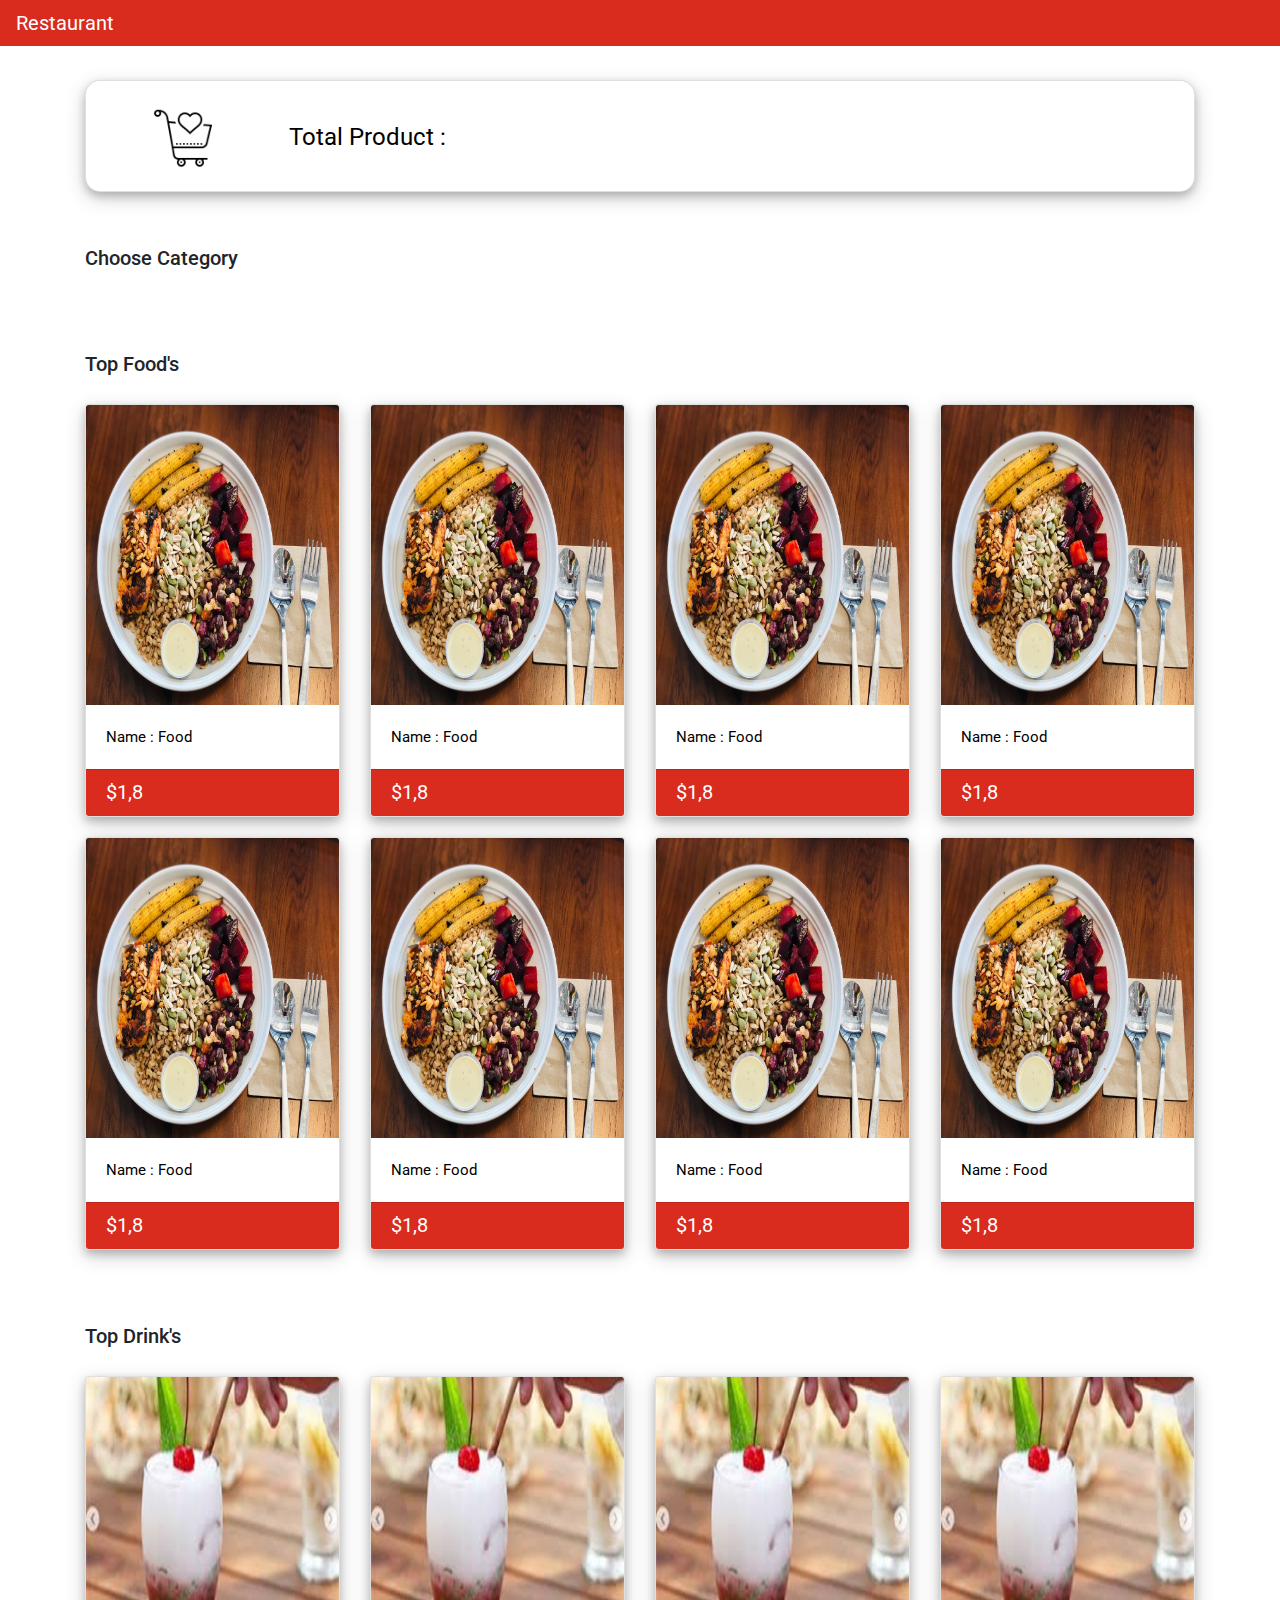
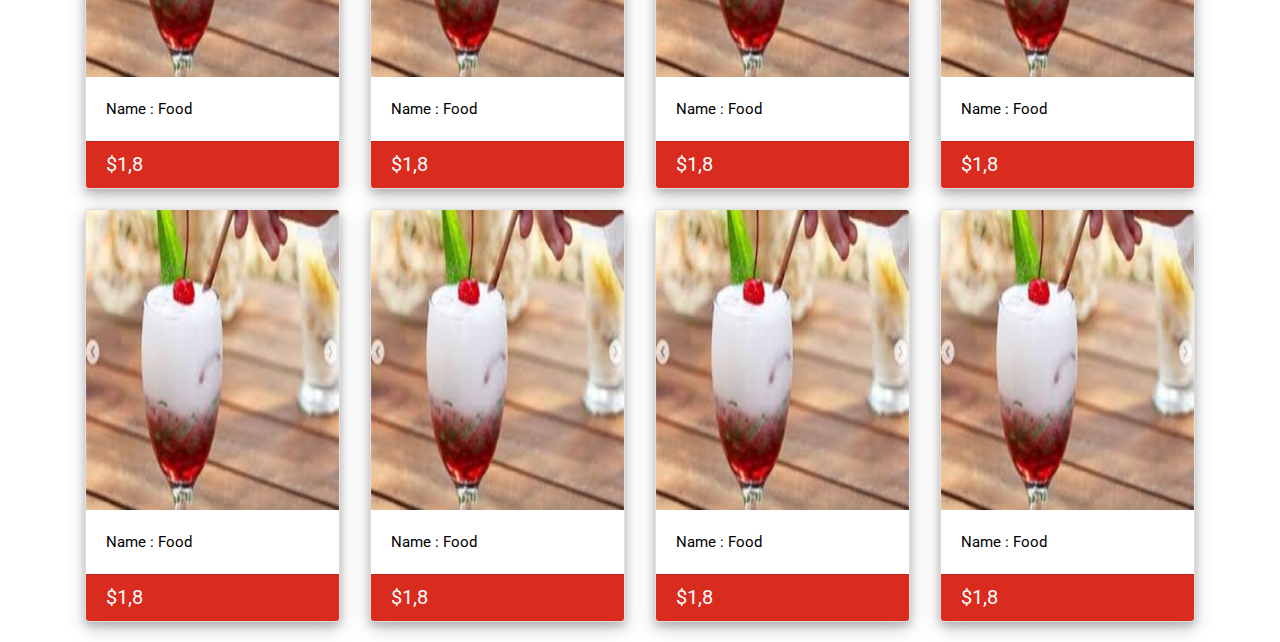
==== commit 6719c10b: "test2" ====
--- a/index.html
+++ b/index.html
@@ -3,7 +3,7 @@
 <head>
   <meta charset="utf-8">
   <title>Project1</title>
-  <base href="https://chandraahmad.github.io/project1/">
+  <base href="project1">
   <meta name="viewport" content="width=device-width, initial-scale=1">
   <link rel="icon" type="image/x-icon" href="favicon.ico">
   <link href="https://fonts.googleapis.com/css?family=Roboto:300,400,500&display=swap" rel="stylesheet">
